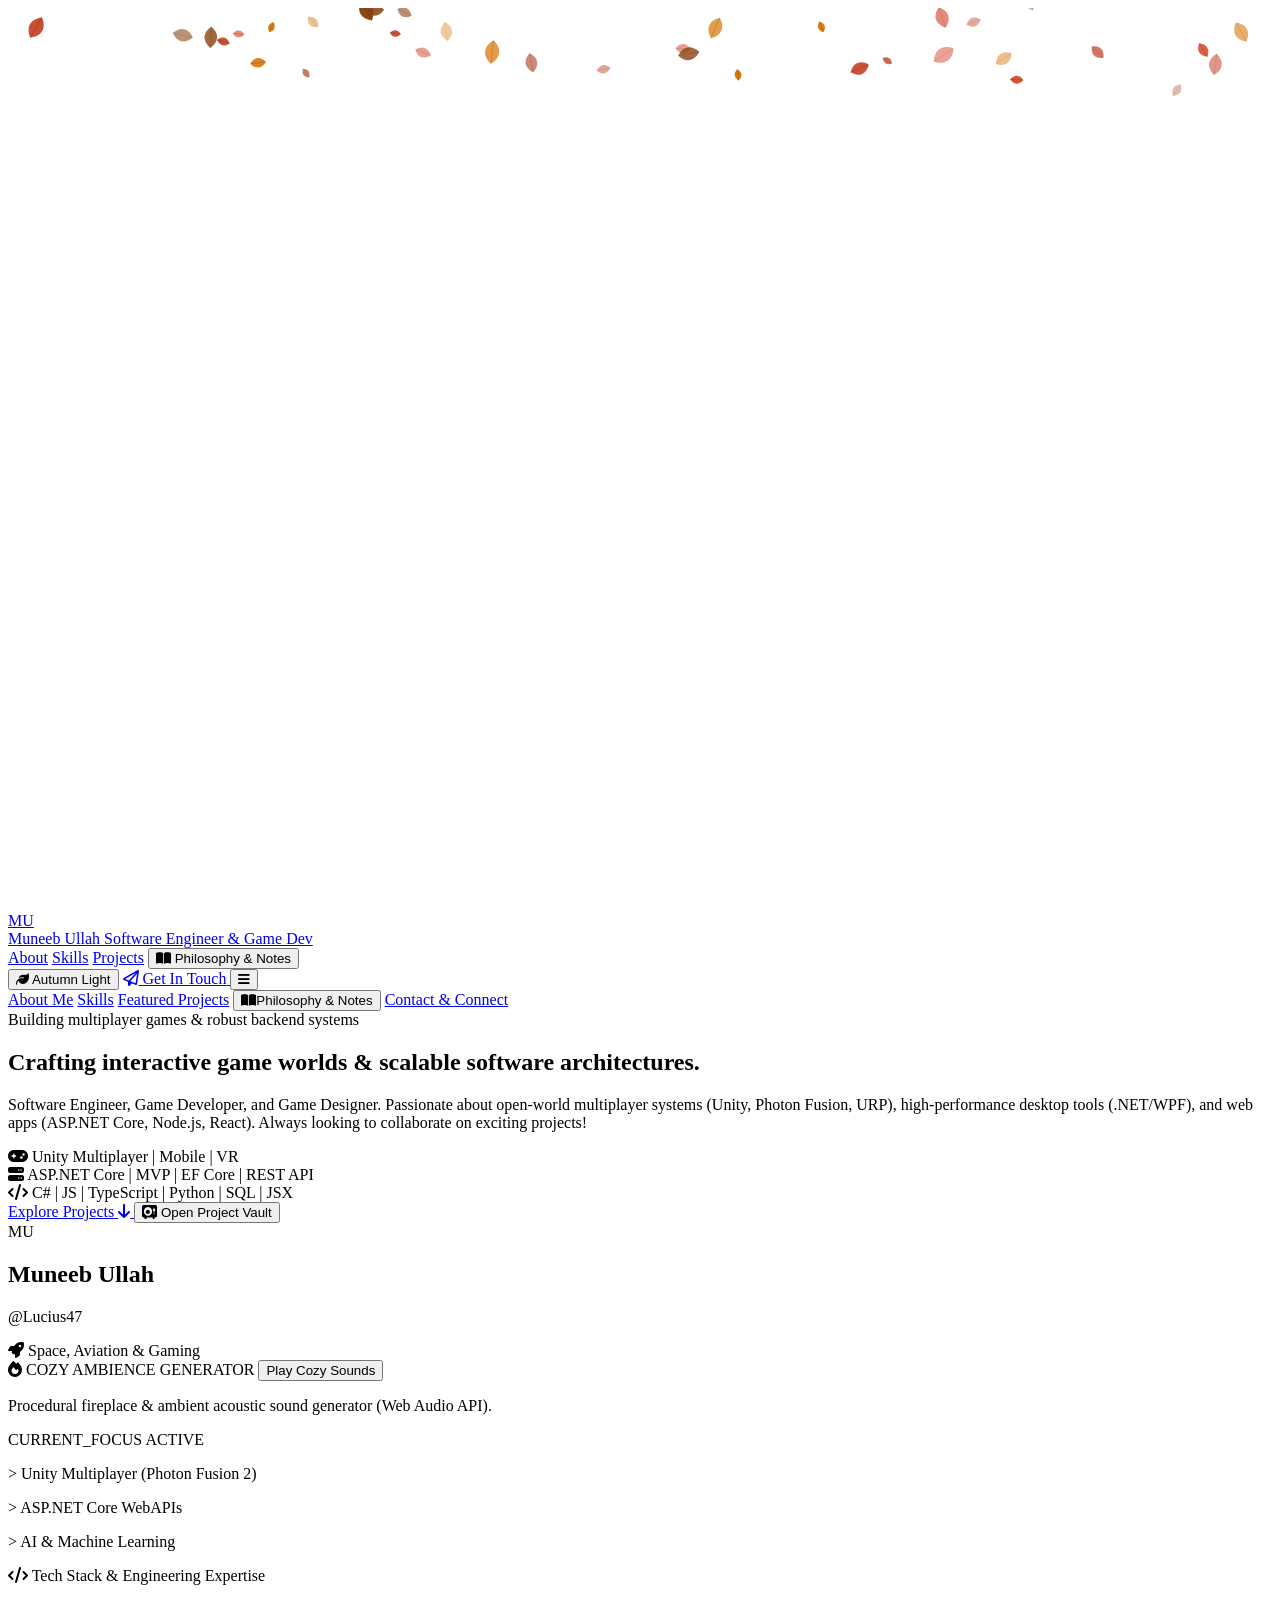
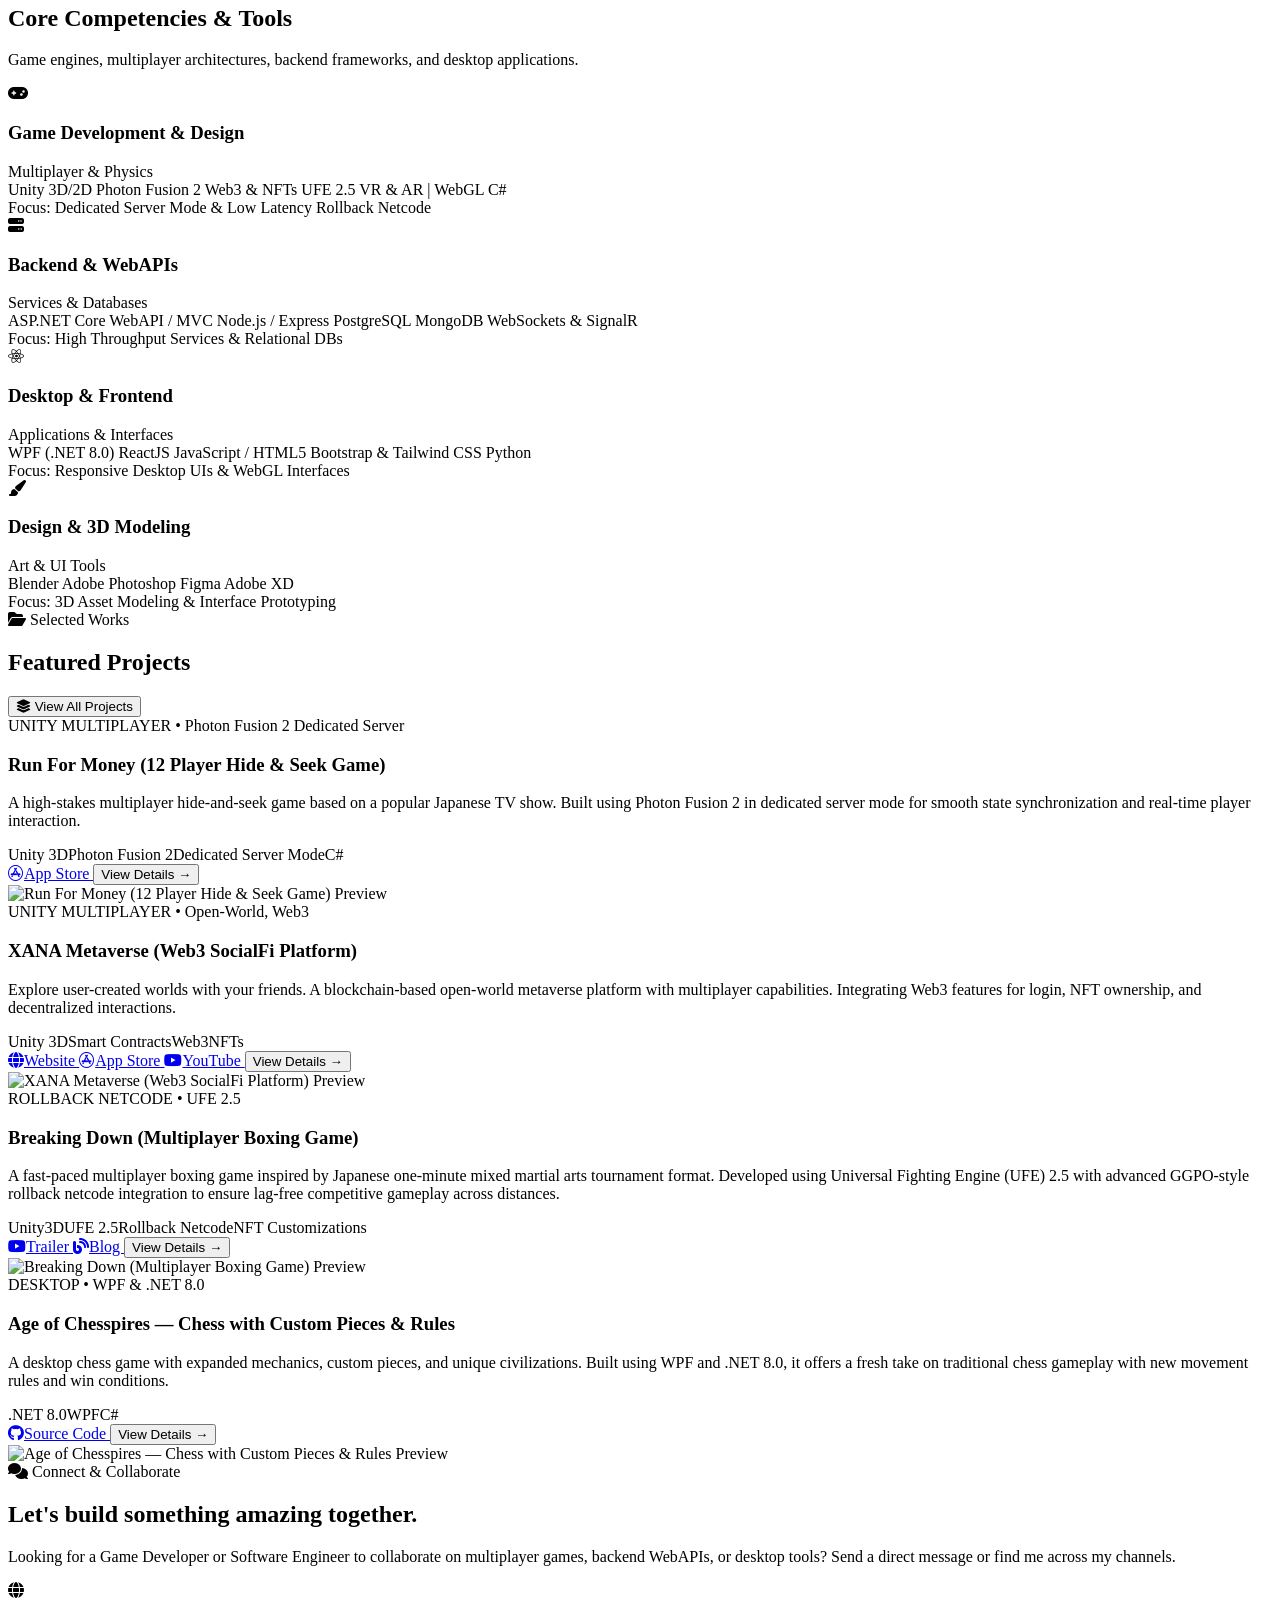
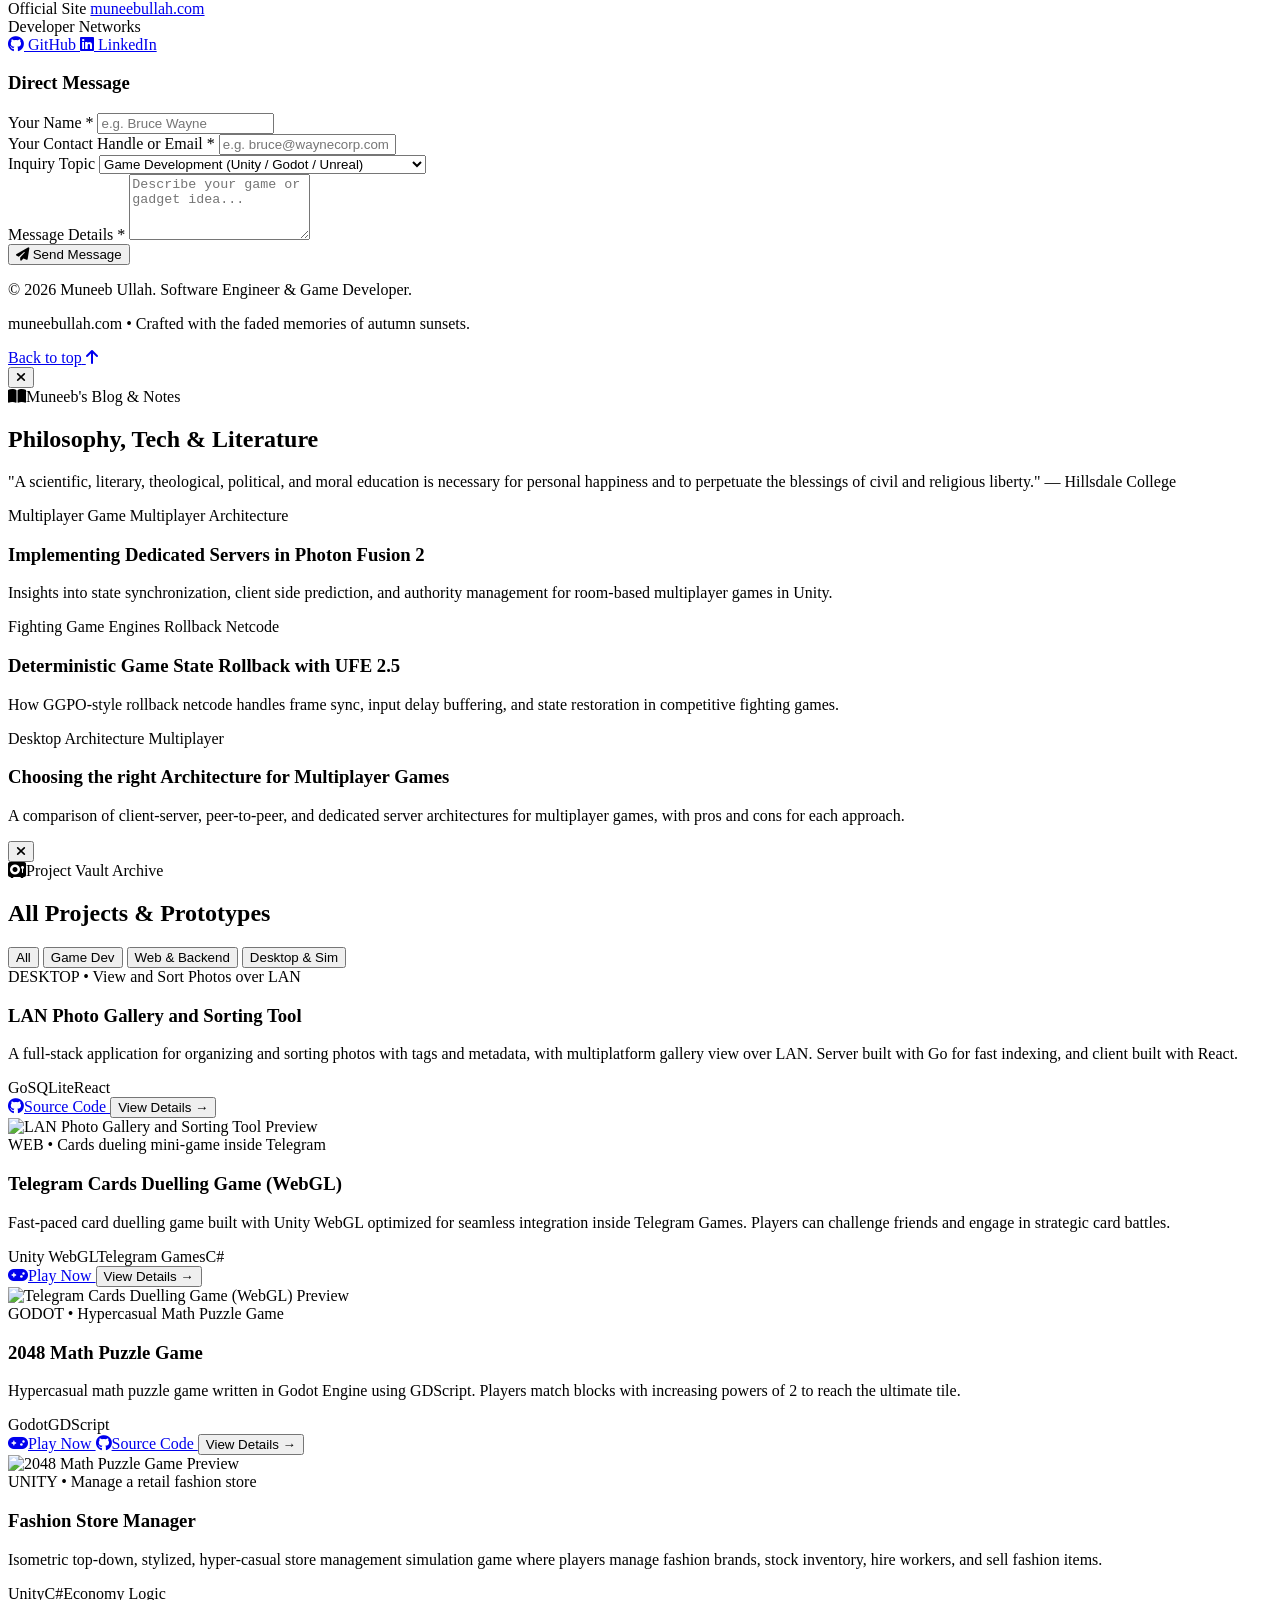
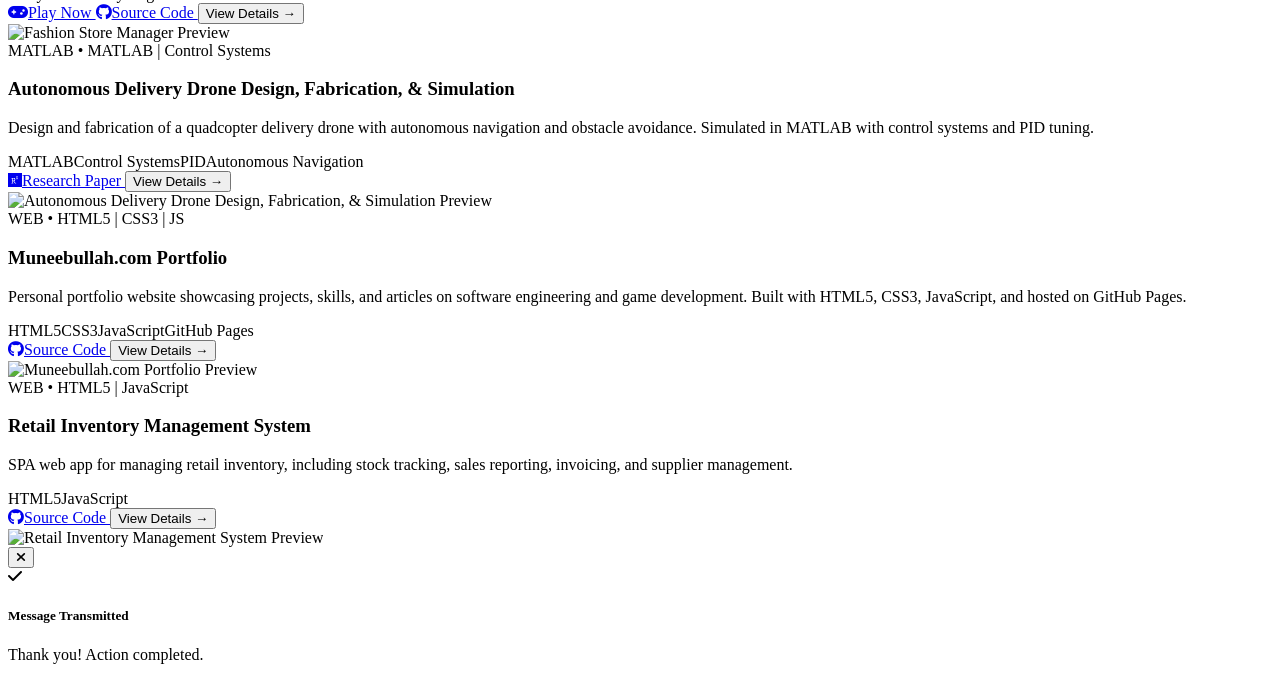
==== index.html @ 15ce3569 "Update index.html" ====
<!DOCTYPE html>
<html lang="en" class="autumn scroll-smooth">
<head>
    <meta charset="UTF-8">
    <meta name="viewport" content="width=device-width, initial-scale=1.0">
    <title>Muneeb Ullah | Software Engineer & Game Developer</title>

    <!-- SEO Meta Tags -->
    <meta name="description" content="Software Engineer, Game Developer, and Game Designer. Specializing in Unity, ASP.NET Core, and React.">
    <meta property="og:description" content="Available for hiring or freelance projects" />
    <meta property="og:title" content="Muneeb Ullah | Software Engineer & Game Developer" />
    <meta property="og:image" content="https://muneebullah.com/assets/img/gamedev-designer.jpg" />
    <meta property="og:image:alt" content="Muneeb Ullah Portfolio" />
    <meta property="og:image:type" content="image/jpeg" />
    <meta property="og:image:width" content="960" />
    <meta property="og:image:height" content="640" />
    <meta property="og:url" content="https://muneebullah.com" />
    <meta property="og:site_name" content="Muneeb Ullah Portfolio" />
    <link rel="canonical" href="https://muneebullah.com" />
    <meta property="og:type" content="website" />
    <!-- Twitter Meta Tags -->
    <meta name="twitter:title" content="Muneeb Ullah | Software Engineer & Game Developer" />
    <meta name="twitter:description" content="Software Engineer, Game Developer, and Game Designer. Specializing in Unity, ASP.NET Core, and React." />
    <meta name="twitter:image" content="https://muneebullah.com/assets/img/gamedev-designer.jpg" />
    <meta name="twitter:name" content="@Lucius47" />
    <meta name="twitter:card" content="summary_large_image" />
    <meta name="twitter:creator" content="@Lucius47" />
    <meta name="twitter:site" content="@Lucius47" />
    <meta name="author" content="Muneeb Ullah" />
    <!-- LinkedIn Tags -->
    <meta property="article:author" content="Muneeb Ullah" />


    <!-- Google Fonts -->
    <link rel="preconnect" href="https://fonts.googleapis.com">
    <link rel="preconnect" href="https://fonts.gstatic.com" crossorigin>
    <link href="https://fonts.googleapis.com/css2?family=JetBrains+Mono:ital,wght@0,400;0,500;0,600;1,400&family=Playfair+Display:ital,wght@0,600;0,700;1,400;1,600&family=Plus+Jakarta+Sans:wght@400;500;600;700&display=swap" rel="stylesheet">
    
    <!-- Font Awesome Icons -->
    <link rel="stylesheet" href="https://cdnjs.cloudflare.com/ajax/libs/font-awesome/6.4.0/css/all.min.css">
    
    <!-- Tailwind CSS CDN -->
    <script src="https://cdn.tailwindcss.com"></script>

    <!-- Favicon -->
    <link rel="icon" type="image/png" href="https://placehold.co/32x32/32221c/f59e0b?text=MU" sizes="32x32">
    <link rel="apple-touch-icon" sizes="180x180" href="https://placehold.co/180x180/32221c/f59e0b?text=MU">
    <link rel="shortcut icon" href="https://placehold.co/32x32/32221c/f59e0b?text=MU" type="image/x-icon">
    <!-- <link rel="manifest" href="/site.webmanifest"> -->
    
    <!-- Google tag (gtag.js) -->
    <script async src="https://www.googletagmanager.com/gtag/js?id=G-GEY1JMNE6S"></script>
    <script>
      window.dataLayer = window.dataLayer || [];
      function gtag(){dataLayer.push(arguments);}
      gtag('js', new Date());

      gtag('config', 'G-GEY1JMNE6S');
    </script>
    <script>
      window.dataLayer = window.dataLayer || [];
      function gtag() {
        dataLayer.push(arguments);
      }
      gtag("js", new Date());

      gtag("config", "G-TBC25386BG");
    </script>

    <!-- Google structured data -->
    <script type="application/ld+json">
      {
        "@context": "http://schema.org/",
        "@type": "Person",
        "name": "Muneeb Shah",
        "image": "https://muneebullah.com/images/muneeb.jpg",
        "honorificPrefix": "Mr.",
        "jobTitle": "Game Developer",
        "birthDate": "1999-08-14",
        "description": "Muneeb Shah is a Game Designer and Developer."
      }
    </script>

    <script>
        tailwind.config = {
            darkMode: 'class',
            theme: {
                extend: {
                    colors: {
                        theme: {
                            bg: 'var(--bg-main)',
                            card: 'var(--bg-card)',
                            cardHover: 'var(--bg-card-hover)',
                            border: 'var(--border-color)',
                            text: 'var(--text-main)',
                            muted: 'var(--text-muted)',
                            accent: 'var(--accent-primary)',
                            amber: 'var(--accent-amber)',
                        }
                    },
                    fontFamily: {
                        sans: ['"Plus Jakarta Sans"', 'sans-serif'],
                        serif: ['"Playfair Display"', 'Georgia', 'serif'],
                        mono: ['"JetBrains Mono"', 'monospace']
                    },
                    boxShadow: {
                        'autumn': '0 10px 30px -5px rgba(200, 75, 49, 0.12)',
                        'hearth': '0 10px 30px -5px rgba(245, 158, 11, 0.15)'
                    }
                }
            }
        }
    </script>

    <style>
        /* Theme Variables: Autumn (Warm Light Theme) vs Hearth (Dark Theme) */
        .autumn {
            --bg-main: #f4ece1;          /* Soft warm golden autumn parchment */
            --bg-card: #e8dccb;          /* Warm pale almond card surface */
            --bg-card-hover: #decbb7;    /* Slightly deeper autumn tile */
            --border-color: #cbbaa5;     /* Warm sienna border outline */
            --text-main: #2b1b17;        /* Deep roasted cocoa text for maximum readability */
            --text-muted: #6e584c;       /* Warm muted chestnut brown */
            --accent-primary: #c84b31;   /* Maple leaf red accent */
            --accent-amber: #d97706;     /* Autumn golden amber accent */
            --glass-bg: rgba(244, 236, 225, 0.88);
            --glass-border: rgba(203, 186, 165, 0.8);
        }

        .hearth {
            --bg-main: #120e0c;          /* Obsidian hearth dark background */
            --bg-card: #1a1512;          /* Warm charcoal fireplace tile */
            --bg-card-hover: #241d19;    /* Slightly lifted dark tile */
            --border-color: #382c25;     /* Fireplace brown outline */
            --text-main: #f3efe8;        /* Bright off-white warm text */
            --text-muted: #a39589;       /* Soft taupe muted text */
            --accent-primary: #d97706;   /* Deep flame accent */
            --accent-amber: #f59e0b;     /* Glowing ember amber accent */
            --glass-bg: rgba(26, 21, 18, 0.88);
            --glass-border: rgba(56, 44, 37, 0.8);
        }

        /* Custom scrollbars adapted for autumn light and hearth dark themes */
        ::-webkit-scrollbar {
            width: 8px;
        }
        .autumn ::-webkit-scrollbar-track {
            background: #f4ece1;
        }
        .autumn ::-webkit-scrollbar-thumb {
            background: #cbbaa5;
            border-radius: 4px;
        }
        .autumn ::-webkit-scrollbar-thumb:hover {
            background: #c84b31;
        }
        .hearth ::-webkit-scrollbar-track {
            background: #120e0c;
        }
        .hearth ::-webkit-scrollbar-thumb {
            background: #382c25;
            border-radius: 4px;
        }
        .hearth ::-webkit-scrollbar-thumb:hover {
            background: #f59e0b;
        }

        /* Glassmorphism Navigation Bar */
        .glass-nav {
            background: var(--glass-bg);
            backdrop-filter: blur(12px);
            border-bottom: 1px solid var(--glass-border);
        }

        /* Theme transition smoothing */
        .theme-transition {
            transition: background-color 0.35s ease, color 0.3s ease, border-color 0.3s ease, box-shadow 0.3s ease;
        }
    </style>
</head>

<body class="theme-transition bg-theme-bg text-theme-text antialiased selection:bg-amber-500/30 selection:text-amber-600 min-h-screen flex flex-col justify-between relative overflow-x-hidden">

    <canvas id="ambientCanvas" class="fixed inset-0 pointer-events-none z-0 transition-opacity duration-700"></canvas>

    <!-- Navigation Header -->
    <header class="sticky top-0 z-40 w-full transition-all duration-300" id="mainHeader">
        <nav class="max-w-6xl mx-auto px-4 sm:px-6 lg:px-8 h-20 flex items-center justify-between">
            
            <a href="#hero" class="group flex items-center gap-3 focus:outline-none">
                <div class="w-10 h-10 rounded-xl bg-amber-500/15 border border-amber-500/30 flex items-center justify-center font-serif font-bold text-theme-amber group-hover:scale-105 transition-transform duration-300">
                    MU
                </div>
                <div class="flex flex-col">
                    <span class="font-serif font-bold text-lg leading-tight text-theme-text group-hover:text-theme-amber transition-colors">
                        Muneeb Ullah
                    </span>
                    <span class="text-xs font-mono text-theme-muted uppercase tracking-wider">
                        Software Engineer & Game Dev
                    </span>
                </div>
            </a>

            <!-- Navigation Links -->
            <div class="hidden md:flex items-center space-x-1 lg:space-x-2 text-sm font-medium">
                <a href="#hero" class="px-3 py-2 rounded-lg hover:text-theme-amber hover:bg-theme-card transition-all">About</a>
                <a href="#skills" class="px-3 py-2 rounded-lg hover:text-theme-amber hover:bg-theme-card transition-all">Skills</a>
                <a href="#projects" class="px-3 py-2 rounded-lg hover:text-theme-amber hover:bg-theme-card transition-all">Projects</a>
                
                <!-- Blog Overlay Trigger Link -->
                <button onclick="openModal('blogModal')" class="px-3 py-2 rounded-lg text-theme-amber font-semibold hover:bg-amber-500/10 transition-all flex items-center gap-1.5">
                    <i class="fa-solid fa-book-open text-xs"></i>
                    <span>Philosophy & Notes</span>
                </button>
            </div>

            <div class="flex items-center gap-3">
                <!-- Theme Switcher Button -->
                <button id="themeToggleBtn" aria-label="Toggle Autumn Light and Hearth Dark themes" class="px-3 py-2 rounded-xl border border-theme-border bg-theme-card text-theme-text hover:border-amber-500/50 transition-all shadow-sm focus:outline-none flex items-center gap-2 text-xs font-mono">
                    <i id="themeIcon" class="fa-solid fa-leaf text-theme-amber text-sm"></i>
                    <span id="themeLabel">Autumn Light</span>
                </button>

                <!-- Contact CTA Button -->
                <a href="#contact" class="hidden sm:inline-flex items-center gap-2 px-4 py-2.5 rounded-xl bg-amber-600 hover:bg-amber-700 text-white font-semibold text-xs tracking-wider uppercase transition-all shadow-md active:scale-95">
                    <i class="fa-regular fa-paper-plane text-xs"></i>
                    <span>Get In Touch</span>
                </a>

                <!-- Mobile Menu Toggle Button -->
                <button id="mobileMenuBtn" aria-label="Open Mobile Menu" class="md:hidden p-2.5 rounded-xl border border-theme-border bg-theme-card text-theme-text">
                    <i class="fa-solid fa-bars text-lg"></i>
                </button>
            </div>
        </nav>

        <!-- Mobile Drawer Navigation -->
        <div id="mobileMenu" class="hidden md:hidden border-b border-theme-border bg-theme-bg px-4 py-6 space-y-3 shadow-xl">
            <a href="#hero" class="mobile-nav-link block px-4 py-2.5 rounded-lg hover:bg-theme-card font-medium">About Me</a>
            <a href="#skills" class="mobile-nav-link block px-4 py-2.5 rounded-lg hover:bg-theme-card font-medium">Skills</a>
            <a href="#projects" class="mobile-nav-link block px-4 py-2.5 rounded-lg hover:bg-theme-card font-medium">Featured Projects</a>
            <button onclick="closeMobileMenu(); openModal('blogModal');" class="w-full text-left px-4 py-2.5 rounded-lg hover:bg-theme-card font-semibold text-theme-amber">
                <i class="fa-solid fa-book-open mr-2"></i>Philosophy & Notes
            </button>
            <a href="#contact" class="mobile-nav-link block px-4 py-2.5 rounded-lg hover:bg-theme-card font-medium">Contact & Connect</a>
        </div>
    </header>

    <!-- Main Content Container -->
    <main class="flex-grow z-10 relative">

        <section id="hero" class="pt-10 pb-16 md:pt-16 md:pb-24 px-4 sm:px-6 lg:px-8 max-w-6xl mx-auto">
            <div class="grid grid-cols-1 lg:grid-cols-12 gap-10 items-center">
                
                <!-- Hero Core Content -->
                <div class="lg:col-span-7 space-y-6 text-left">
                    <div class="inline-flex items-center gap-2 px-3.5 py-1.5 rounded-full border border-amber-500/30 bg-amber-500/10 text-theme-amber text-xs font-mono font-medium">
                        <span class="w-2 h-2 rounded-full bg-emerald-500 animate-pulse"></span>
                        Building multiplayer games & robust backend systems
                    </div>

                    <h1 class="font-serif text-3xl sm:text-4xl lg:text-5xl font-bold tracking-tight text-theme-text leading-[1.18]">
                        Crafting interactive game worlds & <span class="italic text-theme-amber">scalable software architectures</span>.
                    </h1>

                    <p class="text-sm sm:text-base text-theme-muted max-w-2xl font-normal leading-relaxed">
                        Software Engineer, Game Developer, and Game Designer. Passionate about open-world multiplayer systems (Unity, Photon Fusion, URP), high-performance desktop tools (.NET/WPF), and web apps (ASP.NET Core, Node.js, React). Always looking to collaborate on exciting projects!
                    </p>

                    <!-- Feature Badges -->
                    <div class="pt-1 flex flex-wrap gap-3 text-xs font-mono text-theme-muted">
                        <div class="flex items-center gap-2 bg-theme-card px-3 py-1.5 rounded-lg border border-theme-border">
                            <i class="fa-solid fa-gamepad text-theme-amber"></i>
                            <span>Unity Multiplayer | Mobile | VR</span>
                        </div>
                        <div class="flex items-center gap-2 bg-theme-card px-3 py-1.5 rounded-lg border border-theme-border">
                            <i class="fa-solid fa-server text-theme-amber"></i>
                            <span>ASP.NET Core | MVP | EF Core | REST API</span>
                        </div>
                        <div class="flex items-center gap-2 bg-theme-card px-3 py-1.5 rounded-lg border border-theme-border">
                            <i class="fa-solid fa-code text-theme-amber"></i>
                            <span>C# | JS | TypeScript | Python | SQL | JSX</span>
                        </div>
                    </div>

                    <!-- Hero Call to Action Actions -->
                    <div class="pt-4 flex flex-wrap items-center gap-4">
                        <a href="#projects" class="inline-flex items-center gap-2.5 px-5 py-3 rounded-xl bg-amber-600 hover:bg-amber-700 text-white font-semibold text-xs tracking-wider uppercase transition-all shadow-md">
                            <span>Explore Projects</span>
                            <i class="fa-solid fa-arrow-down text-xs"></i>
                        </a>
                        <button onclick="openModal('projectVaultModal')" class="inline-flex items-center gap-2.5 px-5 py-3 rounded-xl border border-theme-border bg-theme-card hover:bg-theme-cardHover text-theme-text font-semibold text-xs tracking-wider uppercase transition-all">
                            <i class="fa-solid fa-vault text-theme-amber"></i>
                            <span>Open Project Vault</span>
                        </button>
                    </div>
                </div>

                <!-- Digital Craftsman Workbench Widget -->
                <div class="lg:col-span-5 flex justify-center">
                    <div class="relative w-full max-w-sm">
                        <div class="absolute -inset-1 rounded-3xl bg-gradient-to-r from-amber-600/20 to-amber-500/10 blur-xl opacity-70"></div>
                        
                        <div class="relative rounded-2xl border border-theme-border bg-theme-card p-6 shadow-autumn space-y-5">
                            
                            <!-- Profile Header -->
                            <div class="flex items-center gap-4">
                                <div class="relative w-14 h-14 rounded-2xl overflow-hidden border-2 border-amber-500/40 flex-shrink-0 bg-theme-bg flex items-center justify-center text-2xl text-theme-amber font-serif font-bold">
                                    MU
                                </div>
                                <div>
                                    <h2 class="font-serif font-bold text-base text-theme-text">Muneeb Ullah</h2>
                                    <p class="text-xs text-theme-muted font-mono">@Lucius47</p>
                                    <div class="flex items-center gap-1.5 text-xs text-theme-amber font-medium mt-1">
                                        <i class="fa-solid fa-rocket"></i>
                                        <span>Space, Aviation & Gaming</span>
                                    </div>
                                </div>
                            </div>

                            <!-- Live Audio Atmosphere Control -->
                            <div class="rounded-xl bg-theme-bg p-3.5 border border-theme-border space-y-2">
                                <div class="flex items-center justify-between text-xs font-mono">
                                    <span class="text-theme-muted flex items-center gap-1.5">
                                        <i class="fa-solid fa-fire text-theme-amber"></i>
                                        <span>COZY AMBIENCE GENERATOR</span>
                                    </span>
                                    <button id="audioToggleBtn" onclick="toggleFireplaceAudio()" class="px-2.5 py-1 rounded bg-amber-500/15 text-theme-amber text-[10px] font-bold uppercase tracking-wider hover:bg-amber-500/30 transition-all">
                                        Play Cozy Sounds
                                    </button>
                                </div>
                                <p class="text-[11px] text-theme-muted leading-tight">
                                    Procedural fireplace & ambient acoustic sound generator (Web Audio API).
                                </p>
                            </div>

                            <!-- Interactive Workbench Status -->
                            <div class="rounded-xl bg-theme-bg p-3.5 border border-theme-border font-mono text-xs space-y-1.5">
                                <div class="flex justify-between text-theme-muted border-b border-theme-border/60 pb-1.5">
                                    <span>CURRENT_FOCUS</span>
                                    <span class="text-emerald-500 font-bold">ACTIVE</span>
                                </div>
                                <p class="text-[11px]"><span class="text-theme-amber">&gt;</span> Unity Multiplayer (Photon Fusion 2)</p>
                                <p class="text-[11px]"><span class="text-theme-amber">&gt;</span> ASP.NET Core WebAPIs</p>
                                <p class="text-[11px]"><span class="text-theme-amber">&gt;</span> AI & Machine Learning</p>
                            </div>

                        </div>
                    </div>
                </div>

            </div>
        </section>

        <section id="skills" class="py-16 px-4 sm:px-6 lg:px-8 max-w-6xl mx-auto border-t border-theme-border/60">
            <div class="mb-10">
                <div class="inline-flex items-center gap-2 text-theme-amber text-xs font-mono uppercase tracking-widest font-semibold mb-2">
                    <i class="fa-solid fa-code"></i>
                    Tech Stack & Engineering Expertise
                </div>
                <h2 class="font-serif text-3xl font-bold text-theme-text">
                    Core Competencies & Tools
                </h2>
                <p class="text-xs text-theme-muted font-mono mt-1">
                    Game engines, multiplayer architectures, backend frameworks, and desktop applications.
                </p>
            </div>

            <!-- Skills Grid -->
            <div class="grid grid-cols-1 md:grid-cols-2 lg:grid-cols-4 gap-6">
                
                <!-- Category 1: Game Dev & Engines -->
                <div class="rounded-2xl border border-theme-border bg-theme-card p-5 hover:border-amber-500/40 transition-all flex flex-col justify-between">
                    <div class="space-y-4">
                        <div class="flex items-center gap-3">
                            <div class="w-9 h-9 rounded-xl bg-amber-500/10 text-theme-amber flex items-center justify-center text-base">
                                <i class="fa-solid fa-gamepad"></i>
                            </div>
                            <div>
                                <h3 class="font-serif font-bold text-sm text-theme-text">Game Development & Design</h3>
                                <span class="text-[10px] font-mono text-theme-muted block">Multiplayer & Physics</span>
                            </div>
                        </div>

                        <div class="flex flex-wrap gap-1.5 font-mono text-xs">
                            <span class="px-2 py-1 rounded bg-theme-bg border border-theme-border">Unity 3D/2D</span>
                            <span class="px-2 py-1 rounded bg-theme-bg border border-theme-border">Photon Fusion 2</span>
                            <span class="px-2 py-1 rounded bg-theme-bg border border-theme-border">Web3 & NFTs</span>
                            <span class="px-2 py-1 rounded bg-theme-bg border border-theme-border">UFE 2.5</span>
                            <span class="px-2 py-1 rounded bg-theme-bg border border-theme-border">VR & AR | WebGL</span>
                            <span class="px-2 py-1 rounded bg-theme-bg border border-theme-border">C#</span>
                        </div>
                    </div>
                    <div class="mt-4 pt-3 border-t border-theme-border/60 text-[11px] font-mono text-theme-amber">
                        Focus: Dedicated Server Mode & Low Latency Rollback Netcode
                    </div>
                </div>

                <!-- Category 2: Backend & Web API -->
                <div class="rounded-2xl border border-theme-border bg-theme-card p-5 hover:border-amber-500/40 transition-all flex flex-col justify-between">
                    <div class="space-y-4">
                        <div class="flex items-center gap-3">
                            <div class="w-9 h-9 rounded-xl bg-amber-500/10 text-theme-amber flex items-center justify-center text-base">
                                <i class="fa-solid fa-server"></i>
                            </div>
                            <div>
                                <h3 class="font-serif font-bold text-sm text-theme-text">Backend & WebAPIs</h3>
                                <span class="text-[10px] font-mono text-theme-muted block">Services & Databases</span>
                            </div>
                        </div>

                        <div class="flex flex-wrap gap-1.5 font-mono text-xs">
                            <span class="px-2 py-1 rounded bg-theme-bg border border-theme-border">ASP.NET Core</span>
                            <span class="px-2 py-1 rounded bg-theme-bg border border-theme-border">WebAPI / MVC</span>
                            <span class="px-2 py-1 rounded bg-theme-bg border border-theme-border">Node.js / Express</span>
                            <span class="px-2 py-1 rounded bg-theme-bg border border-theme-border">PostgreSQL</span>
                            <span class="px-2 py-1 rounded bg-theme-bg border border-theme-border">MongoDB</span>
                            <span class="px-2 py-1 rounded bg-theme-bg border border-theme-border">WebSockets & SignalR</span>
                        </div>
                    </div>
                    <div class="mt-4 pt-3 border-t border-theme-border/60 text-[11px] font-mono text-theme-amber">
                        Focus: High Throughput Services & Relational DBs
                    </div>
                </div>

                <!-- Category 3: Desktop & Frontend -->
                <div class="rounded-2xl border border-theme-border bg-theme-card p-5 hover:border-amber-500/40 transition-all flex flex-col justify-between">
                    <div class="space-y-4">
                        <div class="flex items-center gap-3">
                            <div class="w-9 h-9 rounded-xl bg-amber-500/10 text-theme-amber flex items-center justify-center text-base">
                                <i class="fa-brands fa-react"></i>
                            </div>
                            <div>
                                <h3 class="font-serif font-bold text-sm text-theme-text">Desktop & Frontend</h3>
                                <span class="text-[10px] font-mono text-theme-muted block">Applications & Interfaces</span>
                            </div>
                        </div>

                        <div class="flex flex-wrap gap-1.5 font-mono text-xs">
                            <span class="px-2 py-1 rounded bg-theme-bg border border-theme-border">WPF (.NET 8.0)</span>
                            <span class="px-2 py-1 rounded bg-theme-bg border border-theme-border">ReactJS</span>
                            <span class="px-2 py-1 rounded bg-theme-bg border border-theme-border">JavaScript / HTML5</span>
                            <span class="px-2 py-1 rounded bg-theme-bg border border-theme-border">Bootstrap & Tailwind CSS</span>
                            <span class="px-2 py-1 rounded bg-theme-bg border border-theme-border">Python</span>
                        </div>
                    </div>
                    <div class="mt-4 pt-3 border-t border-theme-border/60 text-[11px] font-mono text-theme-amber">
                        Focus: Responsive Desktop UIs & WebGL Interfaces
                    </div>
                </div>

                <!-- Category 4: Design & Asset Pipelines -->
                <div class="rounded-2xl border border-theme-border bg-theme-card p-5 hover:border-amber-500/40 transition-all flex flex-col justify-between">
                    <div class="space-y-4">
                        <div class="flex items-center gap-3">
                            <div class="w-9 h-9 rounded-xl bg-amber-500/10 text-theme-amber flex items-center justify-center text-base">
                                <i class="fa-solid fa-paintbrush"></i>
                            </div>
                            <div>
                                <h3 class="font-serif font-bold text-sm text-theme-text">Design & 3D Modeling</h3>
                                <span class="text-[10px] font-mono text-theme-muted block">Art & UI Tools</span>
                            </div>
                        </div>

                        <div class="flex flex-wrap gap-1.5 font-mono text-xs">
                            <span class="px-2 py-1 rounded bg-theme-bg border border-theme-border">Blender</span>
                            <span class="px-2 py-1 rounded bg-theme-bg border border-theme-border">Adobe Photoshop</span>
                            <span class="px-2 py-1 rounded bg-theme-bg border border-theme-border">Figma</span>
                            <span class="px-2 py-1 rounded bg-theme-bg border border-theme-border">Adobe XD</span>
                        </div>
                    </div>
                    <div class="mt-4 pt-3 border-t border-theme-border/60 text-[11px] font-mono text-theme-amber">
                        Focus: 3D Asset Modeling & Interface Prototyping
                    </div>
                </div>

            </div>
        </section>

        <section id="projects" class="py-16 px-4 sm:px-6 lg:px-8 max-w-6xl mx-auto border-t border-theme-border/60">
            
            <div class="flex flex-col md:flex-row md:items-end justify-between mb-10 gap-4">
                <div>
                    <div class="inline-flex items-center gap-2 text-theme-amber text-xs font-mono uppercase tracking-widest font-semibold mb-2">
                        <i class="fa-solid fa-folder-open"></i>
                        Selected Works
                    </div>
                    <h2 class="font-serif text-3xl font-bold text-theme-text">
                        Featured Projects
                    </h2>
                </div>

                <!-- Open Full Project Vault Overlay Button -->
                <button onclick="openModal('projectVaultModal')" class="inline-flex items-center gap-2 px-4 py-2.5 rounded-xl bg-amber-600 hover:bg-amber-700 text-white text-xs font-bold uppercase tracking-wider transition-all shadow-md">
                    <i class="fa-solid fa-layer-group"></i>
                    <span>View All Projects</span>
                </button>
            </div>

            <!-- Main Featured Project Cards -->
            <div id="featuredProjects" class="space-y-8">
                <!-- populated by JavaScript -->
            </div>
        </section>

        <section id="contact" class="py-16 px-4 sm:px-6 lg:px-8 max-w-6xl mx-auto border-t border-theme-border/60">
            <div class="grid grid-cols-1 lg:grid-cols-12 gap-10 items-start">
                
                <!-- Contact Channel Info -->
                <div class="lg:col-span-5 space-y-5">
                    <div class="inline-flex items-center gap-2 text-theme-amber text-xs font-mono uppercase tracking-widest font-semibold">
                        <i class="fa-solid fa-comments"></i>
                        Connect & Collaborate
                    </div>

                    <h2 class="font-serif text-3xl font-bold text-theme-text">
                        Let's build something amazing together.
                    </h2>

                    <p class="text-xs sm:text-sm text-theme-muted leading-relaxed">
                        Looking for a Game Developer or Software Engineer to collaborate on multiplayer games, backend WebAPIs, or desktop tools? Send a direct message or find me across my channels.
                    </p>

                    <!-- Profile Link Card -->
                    <div class="rounded-2xl border border-theme-border bg-theme-card p-5 space-y-3 shadow-sm">
                        <div class="flex items-center gap-3">
                            <div class="w-9 h-9 rounded-xl bg-amber-500/10 text-theme-amber flex items-center justify-center text-sm">
                                <i class="fa-solid fa-globe"></i>
                            </div>
                            <div>
                                <span class="text-[10px] font-mono text-theme-muted uppercase block">Official Site</span>
                                <a href="https://muneebullah.com" target="_blank" class="text-xs font-semibold text-theme-text hover:text-theme-amber transition-colors">muneebullah.com</a>
                            </div>
                        </div>
                    </div>

                    <!-- Social Profiles Grid -->
                    <div class="space-y-2">
                        <span class="text-xs font-mono text-theme-muted uppercase block">Developer Networks</span>
                        <div class="flex flex-wrap gap-2.5">
                            <a href="https://github.com/Lucius47" target="_blank" class="flex items-center gap-2 px-3.5 py-2 rounded-xl border border-theme-border bg-theme-card hover:border-amber-500/50 text-xs font-medium">
                                <i class="fa-brands fa-github text-theme-amber"></i>
                                <span>GitHub</span>
                            </a>
                            <a href="https://www.linkedin.com/in/muneebshaw/" target="_blank" class="flex items-center gap-2 px-3.5 py-2 rounded-xl border border-theme-border bg-theme-card hover:border-amber-500/50 text-xs font-medium">
                                <i class="fa-brands fa-linkedin text-theme-amber"></i>
                                <span>LinkedIn</span>
                            </a>
                        </div>
                    </div>

                </div>

                <!-- Direct Message Form -->
                <div class="lg:col-span-7">
                    <form id="contactForm" onsubmit="handleContactSubmit(event)" class="rounded-2xl border border-theme-border bg-theme-card p-6 sm:p-8 space-y-5 shadow-sm">
                        <h3 class="font-serif font-bold text-lg text-theme-text border-b border-theme-border pb-3">
                            Direct Message
                        </h3>

                        <div class="grid grid-cols-1 sm:grid-cols-2 gap-4">
                            <!-- Sender Name -->
                            <div class="space-y-1.5">
                                <label for="senderName" class="text-xs font-mono font-medium text-theme-text">Your Name *</label>
                                <input type="text" id="senderName" required placeholder="e.g. Bruce Wayne" class="w-full px-3.5 py-2.5 rounded-xl border border-theme-border bg-theme-bg text-theme-text text-xs focus:outline-none focus:border-amber-500">
                            </div>

                            <!-- Sender Contact Handle / Email -->
                            <div class="space-y-1.5">
                                <label for="senderContactHandle" class="text-xs font-mono font-medium text-theme-text">Your Contact Handle or Email *</label>
                                <input type="text" id="senderContactHandle" required placeholder="e.g. bruce@waynecorp.com or @thedarkknight" class="w-full px-3.5 py-2.5 rounded-xl border border-theme-border bg-theme-bg text-theme-text text-xs focus:outline-none focus:border-amber-500">
                            </div>
                        </div>

                        <!-- Inquiry Topic Select -->
                        <div class="space-y-1.5">
                            <label for="inquiryTopic" class="text-xs font-mono font-medium text-theme-text">Inquiry Topic</label>
                            <select id="inquiryTopic" class="w-full px-3.5 py-2.5 rounded-xl border border-theme-border bg-theme-bg text-theme-text text-xs focus:outline-none focus:border-amber-500">
                                <option value="game-dev">Game Development (Unity / Godot / Unreal)</option>
                                <option value="systems">Backend WebAPI & Desktop Apps (.NET / NodeJS)</option>
                                <option value="collaboration">Project Collaboration & Contract</option>
                                <option value="chat">Aviation & Space Exploration</option>
                            </select>
                        </div>

                        <!-- Message Body -->
                        <div class="space-y-1.5">
                            <label for="senderMessage" class="text-xs font-mono font-medium text-theme-text">Message Details *</label>
                            <textarea id="senderMessage" required rows="4" placeholder="Describe your game or gadget idea..." class="w-full px-3.5 py-2.5 rounded-xl border border-theme-border bg-theme-bg text-theme-text text-xs focus:outline-none focus:border-amber-500 resize-none"></textarea>
                        </div>

                        <!-- Submit Button -->
                        <button type="submit" class="w-full py-3 px-5 rounded-xl bg-amber-600 hover:bg-amber-700 text-white font-semibold text-xs tracking-wider uppercase transition-all shadow-md flex items-center justify-center gap-2">
                            <i class="fa-solid fa-paper-plane text-xs"></i>
                            <span>Send Message</span>
                        </button>
                    </form>
                </div>

            </div>
        </section>

    </main>

    <!-- Footer -->
    <footer class="border-t border-theme-border bg-theme-card py-6 text-xs font-mono text-theme-muted z-10 relative">
        <div class="max-w-6xl mx-auto px-4 sm:px-6 lg:px-8 flex flex-col sm:flex-row items-center justify-between gap-3">
            <div>
                <p>&copy; 2026 Muneeb Ullah. Software Engineer & Game Developer.</p>
                <p class="text-[11px] text-theme-muted/80 mt-0.5">muneebullah.com • Crafted with the faded memories of autumn sunsets.</p>
            </div>

            <a href="#hero" class="hover:text-theme-amber transition-colors flex items-center gap-1">
                <span>Back to top</span>
                <i class="fa-solid fa-arrow-up text-[10px]"></i>
            </a>
        </div>
    </footer>

    <!-- Modal 1: Blog -->
    <div id="blogModal" class="modal-overlay fixed inset-0 z-50 hidden flex items-center justify-center p-4 bg-black/75 backdrop-blur-md transition-opacity">
        <div class="relative w-full max-w-3xl max-h-[85vh] overflow-y-auto rounded-2xl border border-theme-border bg-theme-card p-6 sm:p-8 shadow-2xl space-y-6">
            <button onclick="closeModal('blogModal')" aria-label="Close modal" class="absolute top-4 right-4 w-8 h-8 rounded-lg bg-theme-bg flex items-center justify-center text-theme-muted hover:text-theme-amber">
                <i class="fa-solid fa-xmark text-lg"></i>
            </button>

            <div class="border-b border-theme-border pb-4">
                <span class="text-xs font-mono text-theme-amber uppercase font-bold tracking-wider block mb-1">
                    <i class="fa-solid fa-book-open mr-1"></i>Muneeb's Blog & Notes
                </span>
                <h2 class="font-serif text-2xl font-bold text-theme-text">Philosophy, Tech & Literature</h2>
                <p class="text-xs text-theme-muted font-mono mt-1 italic">
                    "A scientific, literary, theological, political, and moral education is necessary for personal happiness and to perpetuate the blessings of civil and religious liberty." — Hillsdale College
                </p>
            </div>

            <!-- Blog Articles List -->
            <div class="space-y-6">
                
                <!-- Article 1 -->
                <article class="p-5 rounded-xl bg-theme-bg border border-theme-border space-y-2">
                    <div class="flex items-center justify-between text-xs font-mono text-theme-muted">
                        <span class="text-theme-amber font-bold">Multiplayer Game</span>
                        <span>Multiplayer Architecture</span>
                    </div>
                    <h3 class="font-serif font-bold text-lg text-theme-text">
                        Implementing Dedicated Servers in Photon Fusion 2
                    </h3>
                    <p class="text-xs text-theme-muted leading-relaxed">
                        Insights into state synchronization, client side prediction, and authority management for room-based multiplayer games in Unity.
                    </p>
                </article>

                <!-- Article 2 -->
                <article class="p-5 rounded-xl bg-theme-bg border border-theme-border space-y-2">
                    <div class="flex items-center justify-between text-xs font-mono text-theme-muted">
                        <span class="text-theme-amber font-bold">Fighting Game Engines</span>
                        <span>Rollback Netcode</span>
                    </div>
                    <h3 class="font-serif font-bold text-lg text-theme-text">
                        Deterministic Game State Rollback with UFE 2.5
                    </h3>
                    <p class="text-xs text-theme-muted leading-relaxed">
                        How GGPO-style rollback netcode handles frame sync, input delay buffering, and state restoration in competitive fighting games.
                    </p>
                </article>

                <!-- Article 3 -->
                <article class="p-5 rounded-xl bg-theme-bg border border-theme-border space-y-2">
                    <div class="flex items-center justify-between text-xs font-mono text-theme-muted">
                        <span class="text-theme-amber font-bold">Desktop Architecture</span>
                        <span>Multiplayer</span>
                    </div>
                    <h3 class="font-serif font-bold text-lg text-theme-text">
                        Choosing the right Architecture for Multiplayer Games
                    </h3>
                    <p class="text-xs text-theme-muted leading-relaxed">
                        A comparison of client-server, peer-to-peer, and dedicated server architectures for multiplayer games, with pros and cons for each approach.
                    </p>
                </article>

            </div>
        </div>
    </div>

    <!-- Modal 2: Project Vault Archive -->
    <div id="projectVaultModal" class="modal-overlay fixed inset-0 z-50 hidden flex items-center justify-center p-4 bg-black/75 backdrop-blur-md transition-opacity">
        <div class="relative w-full max-w-6xl max-h-[85vh] overflow-y-auto rounded-2xl border border-theme-border bg-theme-card p-6 sm:p-8 shadow-2xl space-y-6">
            <button onclick="closeModal('projectVaultModal')" aria-label="Close modal" class="absolute top-4 right-4 w-8 h-8 rounded-lg bg-theme-bg flex items-center justify-center text-theme-muted hover:text-theme-amber">
                <i class="fa-solid fa-xmark text-lg"></i>
            </button>

            <div class="border-b border-theme-border pb-4 flex flex-col md:flex-row md:items-center justify-between gap-4">
                <div>
                    <span class="text-xs font-mono text-theme-amber uppercase font-bold tracking-wider block mb-1">
                        <i class="fa-solid fa-vault mr-1"></i>Project Vault Archive
                    </span>
                    <h2 class="font-serif text-2xl font-bold text-theme-text">All Projects & Prototypes</h2>
                </div>

                <!-- Category Filters inside Vault -->
                <div class="flex flex-wrap gap-1.5 p-1 rounded-xl bg-theme-bg border border-theme-border text-xs font-mono">
                    <button onclick="filterVault('all', event)" class="vault-btn active px-3 py-1 rounded-lg bg-amber-600 text-white font-semibold">All</button>
                    <button onclick="filterVault('unity', event)" class="vault-btn px-3 py-1 rounded-lg text-theme-muted hover:text-theme-text">Game Dev</button>
                    <button onclick="filterVault('web', event)" class="vault-btn px-3 py-1 rounded-lg text-theme-muted hover:text-theme-text">Web & Backend</button>
                    <button onclick="filterVault('desktop', event)" class="vault-btn px-3 py-1 rounded-lg text-theme-muted hover:text-theme-text">Desktop & Sim</button>
                </div>
            </div>

            <!-- Vault Cards Grid -->
            <div class="space-y-8" id="vaultContainer">

                <!-- populated via JavaScript -->

            </div>
        </div>
    </div>

    <!-- Modal 3: Project Specifications/Detail -->
    <div id="projectDetailModal" class="modal-overlay fixed inset-0 z-50 hidden flex items-center justify-center p-4 bg-black/75 backdrop-blur-md transition-opacity">
        <div class="relative w-full max-w-2xl max-h-[85vh] overflow-y-auto rounded-2xl border border-theme-border bg-theme-card p-6 sm:p-8 shadow-2xl space-y-5">
            <button onclick="closeModal('projectDetailModal')" aria-label="Close modal" class="absolute top-4 right-4 w-8 h-8 rounded-lg bg-theme-bg flex items-center justify-center text-theme-muted hover:text-theme-amber">
                <i class="fa-solid fa-xmark text-lg"></i>
            </button>
            <div id="projectDetailContent">
                <!-- Populated via JavaScript -->
            </div>
        </div>
    </div>

    <!-- Toast Notification Message Container -->
    <!-- Separate icon for success and error -->
    <div id="toast" class="fixed bottom-6 right-6 z-50 transform translate-y-20 opacity-0 transition-all duration-300 pointer-events-none px-5 py-3.5 rounded-xl border border-amber-500/40 bg-theme-card text-theme-text shadow-xl flex items-center gap-3">
        <div id="toastIcon">
            <i class="fa-solid fa-check"></i>
        </div>
        <div>
            <h5 class="text-xs font-bold font-serif" id="toastTitle">Message Transmitted</h5>
            <p class="text-xs text-theme-muted" id="toastMessage">Thank you! Action completed.</p>
        </div>
    </div>

    <script>
        // Global variables declared upfront
        let particles = [];
        let canvas = null;
        let ctx = null;

        // -------------------------------------------------------------
        // Theme Switcher (Autumn Light vs Hearth Dark)
        // -------------------------------------------------------------
        const htmlElement = document.documentElement;
        const themeToggleBtn = document.getElementById('themeToggleBtn');
        const themeIcon = document.getElementById('themeIcon');
        const themeLabel = document.getElementById('themeLabel');
        const mainHeader = document.getElementById('mainHeader');

        // // press E or R to test toast notifications
        // document.addEventListener('keydown', (e) => {
        //     if (e.key === 'e' || e.key === 'E') {
        //         showToast('Test Toast', 'This is a test notification for the toast system.');
        //     } else if (e.key === 'r' || e.key === 'R') {
        //         showToast('Error Toast', 'This is a test error notification for the toast system.', true);
        //     }
        // });

        function setTheme(themeName) {
            if (themeName === 'hearth') {
                htmlElement.classList.remove('autumn');
                htmlElement.classList.add('hearth');
                themeIcon.className = 'fa-solid fa-fire text-amber-500 text-sm';
                themeLabel.textContent = 'Hearth Dark';
                localStorage.setItem('cozy-theme-v3', 'hearth');
            } else {
                htmlElement.classList.remove('hearth');
                htmlElement.classList.add('autumn');
                themeIcon.className = 'fa-solid fa-leaf text-amber-600 text-sm';
                themeLabel.textContent = 'Autumn Light';
                localStorage.setItem('cozy-theme-v3', 'autumn');
            }
            updateHeaderGlass();
            if (typeof initParticles === 'function') initParticles();
        }

        function updateHeaderGlass() {
            if (window.scrollY > 20) {
                mainHeader.className = 'sticky top-0 z-40 w-full glass-nav shadow-md';
            } else {
                mainHeader.className = 'sticky top-0 z-40 w-full bg-transparent';
            }
        }

        const savedTheme = localStorage.getItem('cozy-theme-v3');
        if (savedTheme === 'hearth') {
            setTheme('hearth');
        } else {
            setTheme('autumn'); // Default warm Autumn Light theme
        }

        themeToggleBtn.addEventListener('click', () => {
            const currentIsHearth = htmlElement.classList.contains('hearth');
            setTheme(currentIsHearth ? 'autumn' : 'hearth');
        });

        window.addEventListener('scroll', updateHeaderGlass);

        const mobileMenuBtn = document.getElementById('mobileMenuBtn');
        const mobileMenu = document.getElementById('mobileMenu');
        const mobileNavLinks = document.querySelectorAll('.mobile-nav-link');

        function closeMobileMenu() {
            mobileMenu.classList.add('hidden');
        }

        mobileMenuBtn.addEventListener('click', () => {
            mobileMenu.classList.toggle('hidden');
        });

        mobileNavLinks.forEach(link => link.addEventListener('click', closeMobileMenu));

        // -------------------------------------------------------------
        // Modal Controls with Scroll Lock
        // -------------------------------------------------------------
        function openModal(modalId) {
            const targetModal = document.getElementById(modalId);
            if (!targetModal) return;

            targetModal.classList.remove('hidden');
            document.body.style.overflow = 'hidden'; // Lock page scrolling
        }

        function closeModal(modalId) {
            const targetModal = document.getElementById(modalId);
            if (targetModal) {
                targetModal.classList.add('hidden');
            }

            // Unlock scrolling if all modals are closed
            const anyOpen = Array.from(document.querySelectorAll('.modal-overlay')).some(m => !m.classList.contains('hidden'));
            if (!anyOpen) {
                document.body.style.overflow = '';
            }
        }

        document.querySelectorAll('.modal-overlay').forEach(modal => {
            modal.addEventListener('click', (e) => {
                if (e.target === modal) {
                    closeModal(modal.id);
                }
            });
        });

        window.addEventListener('keydown', (e) => {
            if (e.key === 'Escape') {
                document.querySelectorAll('.modal-overlay').forEach(m => closeModal(m.id));
            }
        });

        // -------------------------------------------------------------
        // Vault Project Filtering
        // -------------------------------------------------------------
        function filterVault(category, evt) {
            const buttons = document.querySelectorAll('.vault-btn');
            const items = document.querySelectorAll('.vault-item');

            buttons.forEach(btn => {
                btn.classList.remove('bg-amber-600', 'text-white', 'font-semibold');
                btn.classList.add('text-theme-muted');
            });

            if (evt && evt.target) {
                evt.target.classList.add('bg-amber-600', 'text-white', 'font-semibold');
                evt.target.classList.remove('text-theme-muted');
            }

            items.forEach(item => {
                if (category === 'all' || item.getAttribute('data-cat') === category) {
                    item.style.display = 'block';
                } else {
                    item.style.display = 'none';
                }
            });
        }

        // -------------------------------------------------------------
        // Projects Populator
        // -------------------------------------------------------------

        class ProjectLink {
            constructor(label, url, icon) {
                this.label = label;
                this.url = url;
                this.icon = icon;
            }
        }
        
        class Project {
            constructor(name, idLabel, category, description, tagline, tags, imageUrl, links) {
                this.name = name;
                this.idLabel = idLabel;
                this.category = category;
                this.description = description;
                this.tagline = tagline;
                this.tags = tags;
                this.imageUrl = imageUrl;
                this.links = links;
            }
            
            getHTML() {
                return `
                    <!-- Project: ${this.name} -->
                    <div class="rounded-2xl border border-theme-border bg-theme-card p-6 lg:p-8 hover:border-amber-500/50 transition-all shadow-sm">
                        <div class="grid grid-cols-1 lg:grid-cols-12 gap-8 items-center">
                            <div class="lg:col-span-7 space-y-4">
                                <div class="flex items-center gap-2 font-mono text-xs text-theme-amber">
                                    <span class="px-2.5 py-0.5 rounded bg-amber-500/10 border border-amber-500/20 font-bold">${this.category}</span>
                                    <span>•</span>
                                    <span>${this.tagline}</span>
                                </div>

                                <h3 class="font-serif text-2xl font-bold text-theme-text">
                                    ${this.name}
                                </h3>

                                <p class="text-xs sm:text-sm text-theme-muted leading-relaxed">
                                    ${this.description}
                                </p>

                                <div class="flex flex-wrap gap-2 pt-1">
                                    ${this.tags.map(tag => `<span class="px-2.5 py-1 rounded bg-theme-bg text-theme-text text-xs font-mono border border-theme-border">${tag}</span>`).join('')}
                                </div>

                                <div class="flex items-center gap-3 pt-3">
                                    ${this.links.map(link => `
                                        <a href="${link.url}" target="_blank" class="px-3.5 py-2 rounded-lg border border-theme-border hover:bg-theme-cardHover text-xs font-semibold">
                                            <i class="${link.icon} mr-1.5"></i>${link.label}
                                        </a>
                                    `).join('')}

                                    <button onclick="openProjectDetails('${this.idLabel}')" class="text-xs font-semibold text-theme-amber hover:underline ml-auto">
                                        View Details &rarr;
                                    </button>
                                </div>
                            </div>

                            <div class="lg:col-span-5">
                                <div class="rounded-xl overflow-hidden border border-theme-border bg-theme-bg p-2">
                                    <img src="${this.imageUrl}" alt="${this.name} Preview" class="w-full h-48 object-cover rounded-lg" onerror="this.onerror=null; this.src='https://placehold.co/600x350/32221c/f59e0b?text=${this.name.split(' ').join('+')}';">
                                </div>
                            </div>
                        </div>
                    </div>
                `;
            }
        }

        const projects = [
            new Project(
                "Run For Money (12 Player Hide & Seek Game)",
                "rfm",
                "UNITY MULTIPLAYER", 
                "A high-stakes multiplayer hide-and-seek game based on a popular Japanese TV show. Built using Photon Fusion 2 in dedicated server mode for smooth state synchronization and real-time player interaction.", 
                "Photon Fusion 2 Dedicated Server",
                ["Unity 3D", "Photon Fusion 2", "Dedicated Server Mode", "C#"],
                "https://encrypted-tbn0.gstatic.com/images?q=tbn:ANd9GcQv2AZ22w1kqwRLBOxTPi69jR0-UyHxd6GRErGF8SRv8zLSbdI1q9ZTePXM&s=10",
                [
                    new ProjectLink("App Store", "https://apps.apple.com/id/app/run-for-money/id6477533397", "fa-brands fa-app-store")
                ]
            ),


            new Project(
                "XANA Metaverse (Web3 SocialFi Platform)",
                "xana",
                "UNITY MULTIPLAYER",
                "Explore user-created worlds with your friends. A blockchain-based open-world metaverse platform with multiplayer capabilities. Integrating Web3 features for login, NFT ownership, and decentralized interactions.", 
                "Open-World, Web3",
                ["Unity 3D", "Smart Contracts", "Web3", "NFTs"],
                ["https://xana-wordpress-blog.s3.ap-southeast-1.amazonaws.com/blog/wp-content/uploads/2023/09/02091800/XANA-lans-1024x576.webp"],
                [
                    new ProjectLink("Website", "https://xana.net/", "fa-solid fa-globe"),
                    new ProjectLink("App Store", "https://apps.apple.com/cd/app/xana-2-0/id6642649722", "fa-brands fa-app-store"),
                    new ProjectLink("YouTube", "https://youtu.be/o3cJal3GYVc", "fa-brands fa-youtube")
                ]
            ),
            
            new Project(
                "Breaking Down (Multiplayer Boxing Game)",
                "breakingdown",
                "ROLLBACK NETCODE",
                "A fast-paced multiplayer boxing game inspired by Japanese one-minute mixed martial arts tournament format. Developed using Universal Fighting Engine (UFE) 2.5 with advanced GGPO-style rollback netcode integration to ensure lag-free competitive gameplay across distances.", 
                "UFE 2.5",
                ["Unity3D", "UFE 2.5", "Rollback Netcode", "NFT Customizations"],
                "https://encrypted-tbn0.gstatic.com/images?q=tbn:ANd9GcQnXdD_Ce-CGGvuPvjbbRbEGpGPUiqR16P6v7MTlBRrDDuCfpmP4UD3rm0_&s=10",
                [
                    new ProjectLink("Trailer", "https://youtu.be/v6q8CJKJe_c", "fa-brands fa-youtube"),
                    new ProjectLink("Blog", "https://xana.net/blog/category/breakingdown/", "fa-solid fa-blog")
                ]
            ),
            new Project(
                "Age of Chesspires — Chess with Custom Pieces & Rules",
                "chess",
                "DESKTOP",
                "A desktop chess game with expanded mechanics, custom pieces, and unique civilizations. Built using WPF and .NET 8.0, it offers a fresh take on traditional chess gameplay with new movement rules and win conditions.", 
                "WPF & .NET 8.0",
                [".NET 8.0", "WPF", "C#"],
                "https://images.unsplash.com/photo-1529699211952-734e80c4d42b?auto=format&fit=crop&q=80&w=600",
                [
                    new ProjectLink("Source Code", "https://github.com/Lucius47/ModChess", "fa-brands fa-github")
                ]
            ),
            new Project(
                "LAN Photo Gallery and Sorting Tool",
                "lan-photo-gallery",
                "DESKTOP",
                "A full-stack application for organizing and sorting photos with tags and metadata, with multiplatform gallery view over LAN. Server built with Go for fast indexing, and client built with React.", 
                "View and Sort Photos over LAN",
                ["Go", "SQLite", "React"],
                "https://placehold.co/600x350/32221c/f59e0b?text=LAN+Photo+Gallery",
                [
                    new ProjectLink("Source Code", "https://github.com/Lucius47/LAN-Gallery", "fa-brands fa-github")
                ]
            ),
            new Project(
                "Telegram Cards Duelling Game (WebGL)",
                "telegram-cards",
                "WEB",
                "Fast-paced card duelling game built with Unity WebGL optimized for seamless integration inside Telegram Games. Players can challenge friends and engage in strategic card battles.", 
                "Cards dueling mini-game inside Telegram",
                ["Unity WebGL", "Telegram Games", "C#"],
                "https://placehold.co/600x350/32221c/f59e0b?text=Telegram+Cards+Game",
                [
                    new ProjectLink("Play Now", "https://t.me/play/telegramcardsgame", "fa-solid fa-gamepad")
                ]
            ),
            new Project(
                "2048 Math Puzzle Game",
                "2048-math",
                "GODOT",
                "Hypercasual math puzzle game written in Godot Engine using GDScript. Players match blocks with increasing powers of 2 to reach the ultimate tile.", 
                "Hypercasual Math Puzzle Game",
                ["Godot", "GDScript"],
                "https://placehold.co/600x350/32221c/f59e0b?text=2048+Math+Puzzle",
                [
                    new ProjectLink("Play Now", "https://lucius-47.itch.io/2048-math-puzzle", "fa-solid fa-gamepad"),
                    new ProjectLink("Source Code", "https://github.com/Lucius47/2048-Math-Puzzle", "fa-brands fa-github")
                ]
            ),
            new Project(
                "Fashion Store Manager",
                "fashion-store",
                "UNITY",
                "Isometric top-down, stylized, hyper-casual store management simulation game where players manage fashion brands, stock inventory, hire workers, and sell fashion items.", 
                "Manage a retail fashion store",
                ["Unity", "C#", "Economy Logic"],
                "https://placehold.co/600x350/32221c/f59e0b?text=Fashion+Store",
                [
                    new ProjectLink("Play Now", "https://lucius-47.itch.io/fashion-store-manager", "fa-solid fa-gamepad"),
                    new ProjectLink("Source Code", "https://github.com/Lucius47/Fashion-Store-Manager", "fa-brands fa-github")
                ]
            ),
            new Project(
                "Autonomous Delivery Drone Design, Fabrication, & Simulation",
                "delivery-drone",
                "MATLAB",
                "Design and fabrication of a quadcopter delivery drone with autonomous navigation and obstacle avoidance. Simulated in MATLAB with control systems and PID tuning.", 
                "MATLAB | Control Systems",
                ["MATLAB", "Control Systems", "PID", "Autonomous Navigation"],
                "https://placehold.co/600x350/32221c/f59e0b?text=Delivery+Drone+Simulation",
                [
                    new ProjectLink("Research Paper", "https://www.researchgate.net/publication/355023499_Design_and_Fabrication_of_a_Quadcopter_Delivery_Drone", "fa-brands fa-researchgate")
                ]
            ),
            new Project(
                "Muneebullah.com Portfolio",
                "portfolio",
                "WEB",
                "Personal portfolio website showcasing projects, skills, and articles on software engineering and game development. Built with HTML5, CSS3, JavaScript, and hosted on GitHub Pages.", 
                "HTML5 | CSS3 | JS",
                ["HTML5", "CSS3", "JavaScript", "GitHub Pages"],
                "https://placehold.co/600x350/32221c/f59e0b?text=Portfolio+Website",
                [
                    new ProjectLink("Source Code", "https://github.com/Lucius47/lucius47.github.io", "fa-brands fa-github")
                ]
            ),
            new Project(
                "Retail Inventory Management System",
                "retail-inventory",
                "WEB",
                "SPA web app for managing retail inventory, including stock tracking, sales reporting, invoicing, and supplier management.", 
                "HTML5 | JavaScript",
                ["HTML5", "JavaScript"],
                "https://placehold.co/600x350/32221c/f59e0b?text=Retail+Inventory+App",
                [
                    new ProjectLink("Source Code", "https://github.com/Lucius47/", "fa-brands fa-github")
                ]
            )
        ];


        document.addEventListener('DOMContentLoaded', () => {
            const featuredContainer = document.getElementById('featuredProjects');
            if (!featuredContainer) return;

            const vaultContainer = document.getElementById('vaultContainer');

            projects.forEach((project, index) => {
                const item = document.createElement('div');
                item.innerHTML = project.getHTML();

                if (index < 4) {
                    if (featuredContainer) {
                        item.className = 'featured-item'; // Optional: distinct featured styling
                        featuredContainer.appendChild(item);
                    }
                } else {
                    if (vaultContainer) {
                        item.className = 'vault-item';
                        item.setAttribute('data-cat', project.category.toLowerCase());
                        vaultContainer.appendChild(item);
                    }
                }
            });
        });

        function openProjectDetails(key) {
            const project = projects.find(p => p.idLabel === key);
            if (!project) return;

            const content = document.getElementById('projectDetailContent');
            content.innerHTML = `
                <div class="space-y-4">
                    <span class="text-xs font-mono text-theme-amber font-bold uppercase">Specification Overview</span>
                    <h3 class="font-serif text-2xl font-bold text-theme-text">${project.name}</h3>
                    <p class="text-xs font-mono text-theme-muted">${project.tagline}</p>
                    
                    <div class="flex flex-wrap gap-1.5 pt-1">
                        ${project.tags.map(t => `<span class="px-2 py-0.5 rounded bg-theme-bg border border-theme-border text-xs font-mono">${t}</span>`).join('')}
                    </div>

                    <div class="rounded-xl bg-theme-bg p-4 border border-theme-border space-y-2">
                        <h4 class="text-xs font-mono font-bold text-theme-amber uppercase">Project Description</h4>
                        <p class="text-xs text-theme-muted leading-relaxed">${project.description}</p>
                    </div>
                </div>
            `;
            openModal('projectDetailModal');
            //                 <h4 class="text-xs font-mono font-bold text-theme-amber uppercase">Architecture Details</h4>
            //                 <ul class="text-xs text-theme-muted space-y-1.5 list-disc pl-4">
            //                     ${data.specs.map(s => `<li>${s}</li>`).join('')}
            //                 </ul>
        }

        // -------------------------------------------------------------
        // Contact Form Submission Handling
        // -------------------------------------------------------------
        function handleContactSubmit(e) {
            e.preventDefault();
            const name = document.getElementById('senderName').value;
            const toast = document.getElementById('toast');

            // document.getElementById('toastTitle').textContent = "Message Sent!";
            // document.getElementById('toastMessage').textContent = `Thank you ${name}. Muneeb will review your transmission soon.`;

            // toast.classList.remove('translate-y-20', 'opacity-0', 'pointer-events-none');
            // document.getElementById('contactForm').reset();

            // setTimeout(() => {
            //     toast.classList.add('translate-y-20', 'opacity-0', 'pointer-events-none');
            // }, 4500);
            

            fetch('https://splitforms.com/api/submit', {
                method: 'POST',
                headers: {
                    'Accept': 'application/json',
                    'Content-Type': 'application/x-www-form-urlencoded'
                },
                body: new URLSearchParams({
                    access_key: 'a5f7108ed8e549cdbc170d21157d0e2a',
                    subject: document.getElementById('inquiryTopic').value,
                    name: name,
                    email: document.getElementById('senderContactHandle').value,
                    message: document.getElementById('senderMessage').value
                })
            })
            .then(response => response.json())
            .then(data => {
                if (data.success) {
                    showToast("Message Sent!", `Thank you ${name}. Muneeb will review your transmission soon.`);
                    document.getElementById('contactForm').reset();
                    setTimeout(() => {
                        toast.classList.add('translate-y-20', 'opacity-0', 'pointer-events-none');
                    }, 4500);
                } else {
                    showToast("Submission Failed", "There was an error sending your message. Please try again later.", true);
                    //document.getElementById('contactForm').reset();
                    setTimeout(() => {
                        toast.classList.add('translate-y-20', 'opacity-0', 'pointer-events-none');
                    }, 4500);
                }
            })
            .catch(error => {
                console.error('Error:', error);
                showToast("Submission Failed", "There was an error sending your message. Please try again later.", true);
                //document.getElementById('contactForm').reset();
                toast.classList.remove('translate-y-20', 'opacity-0', 'pointer-events-none');
                setTimeout(() => {
                    toast.classList.add('translate-y-20', 'opacity-0', 'pointer-events-none');
                }, 4500);
            });

        }

        // Generic function for showing toast messages
        function showToast(title, message, isError = false) {
            const toast = document.getElementById('toast');
            document.getElementById('toastTitle').textContent = title;
            document.getElementById('toastMessage').textContent = message;
            const toastIcon = document.getElementById('toastIcon');
            if (isError) {
                toastIcon.className = 'w-7 h-7 rounded-lg bg-red-500/15 text-red-500 flex items-center justify-center text-xs';
                toastIcon.innerHTML = '<i class="fa-solid fa-triangle-exclamation"></i>';
            } else {
                toastIcon.className = 'w-7 h-7 rounded-lg bg-emerald-500/15 text-emerald-500 flex items-center justify-center text-xs';
                toastIcon.innerHTML = '<i class="fa-solid fa-check"></i>';
            }
            toast.classList.remove('translate-y-20', 'opacity-0', 'pointer-events-none');
            setTimeout(() => {
                toast.classList.add('translate-y-20', 'opacity-0', 'pointer-events-none');
            }, 4500);
        }

        // -------------------------------------------------------------
        // Web Audio Ambience Generator
        // -------------------------------------------------------------
        let audioCtx = null;
        let isPlayingAudio = false;

        function toggleFireplaceAudio() {
            const btn = document.getElementById('audioToggleBtn');
            if (!isPlayingAudio) {
                if (!audioCtx) {
                    audioCtx = new (window.AudioContext || window.webkitAudioContext)();
                }
                
                const bufferSize = audioCtx.sampleRate * 2;
                const buffer = audioCtx.createBuffer(1, bufferSize, audioCtx.sampleRate);
                const data = buffer.getChannelData(0);
                let lastOut = 0.0;

                for (let i = 0; i < bufferSize; i++) {
                    const white = Math.random() * 2 - 1;
                    data[i] = (lastOut + (0.02 * white)) / 1.02;
                    lastOut = data[i];
                    data[i] *= 0.12;
                }

                const noise = audioCtx.createBufferSource();
                noise.buffer = buffer;
                noise.loop = true;

                const filter = audioCtx.createBiquadFilter();
                filter.type = 'lowpass';
                filter.frequency.value = 380;

                noise.connect(filter);
                filter.connect(audioCtx.destination);
                noise.start();

                btn.textContent = "Pause Sounds";
                btn.classList.add('bg-amber-500/30');
                isPlayingAudio = true;
            } else {
                if (audioCtx) {
                    audioCtx.suspend();
                }
                btn.textContent = "Play Cozy Sounds";
                btn.classList.remove('bg-amber-500/30');
                isPlayingAudio = false;
            }
        }

        // -------------------------------------------------------------
        // Particle Canvas: Falling Autumn Leaves (Light Mode) & Embers (Dark Mode)
        // -------------------------------------------------------------
        canvas = document.getElementById('ambientCanvas');
        if (canvas) {
            ctx = canvas.getContext('2d');
        }

        function resizeCanvas() {
            if (!canvas) return;
            canvas.width = window.innerWidth;
            canvas.height = window.innerHeight;
        }
        window.addEventListener('resize', resizeCanvas);
        resizeCanvas();

        const lightLeafColors = [
            '#c84b31', // Vibrant maple crimson
            '#d97706', // Sunset amber gold
            '#b8583b', // Warm terracotta copper
            '#8b4513', // Deep chestnut bronze
            '#d94e34'  /* Autumn maple red */
        ];

        class Particle {
            constructor() {
                this.reset();
            }

            reset() {
                if (!canvas) return;
                const isHearth = htmlElement.classList.contains('hearth');
                this.x = Math.random() * canvas.width;
                if (isHearth) {
                    // Hearth Dark Mode: Rising fireplace embers
                    this.y = canvas.height + Math.random() * 40;
                    this.speedY = Math.random() * 0.7 + 0.3;
                    this.speedX = (Math.random() - 0.5) * 0.4;
                    this.size = Math.random() * 2 + 0.8;
                    this.opacity = Math.random() * 0.7 + 0.3;
                } else {
                    // Autumn Light Mode: Falling fluttering autumn leaves
                    this.y = -20 - Math.random() * 60;
                    this.speedY = Math.random() * 0.7 + 0.4;
                    this.speedX = (Math.random() - 0.5) * 0.5;
                    this.size = Math.random() * 7 + 5;
                    this.rotation = Math.random() * Math.PI * 2;
                    this.rotSpeed = (Math.random() - 0.5) * 0.03;
                    this.swayAngle = Math.random() * Math.PI * 2;
                    this.swaySpeed = Math.random() * 0.02 + 0.01;
                    this.opacity = Math.random() * 0.65 + 0.35;
                    this.color = lightLeafColors[Math.floor(Math.random() * lightLeafColors.length)];
                }
            }

            update() {
                if (!canvas) return;
                const isHearth = htmlElement.classList.contains('hearth');
                if (isHearth) {
                    this.y -= this.speedY;
                    this.x += this.speedX;
                    this.opacity -= 0.0025;
                    if (this.opacity <= 0 || this.y < -10) this.reset();
                } else {
                    this.y += this.speedY;
                    this.swayAngle += this.swaySpeed;
                    this.x += Math.sin(this.swayAngle) * 0.8 + this.speedX;
                    this.rotation += this.rotSpeed;
                    if (this.y > canvas.height + 25) this.reset();
                }
            }

            draw() {
                if (!ctx) return;
                const isHearth = htmlElement.classList.contains('hearth');
                ctx.save();
                if (isHearth) {
                    ctx.beginPath();
                    ctx.fillStyle = `rgba(245, 158, 11, ${Math.max(0, this.opacity)})`;
                    ctx.arc(this.x, this.y, this.size, 0, Math.PI * 2);
                    ctx.fill();
                } else {
                    // Draw Autumn Leaf shape for Light Mode
                    ctx.translate(this.x, this.y);
                    ctx.rotate(this.rotation);
                    ctx.fillStyle = this.color;
                    ctx.globalAlpha = this.opacity;

                    ctx.beginPath();
                    ctx.moveTo(0, -this.size);
                    ctx.bezierCurveTo(this.size * 0.8, -this.size * 0.4, this.size * 0.8, this.size * 0.4, 0, this.size);
                    ctx.bezierCurveTo(-this.size * 0.8, this.size * 0.4, -this.size * 0.8, -this.size * 0.4, 0, -this.size);
                    ctx.fill();

                    // Leaf center vein
                    ctx.strokeStyle = 'rgba(0, 0, 0, 0.2)';
                    ctx.lineWidth = 0.8;
                    ctx.beginPath();
                    ctx.moveTo(0, -this.size);
                    ctx.lineTo(0, this.size);
                    ctx.stroke();
                }
                ctx.restore();
            }
        }

        function initParticles() {
            if (!canvas || !ctx || typeof Particle === 'undefined') return;
            particles = [];
            const count = htmlElement.classList.contains('hearth') ? 35 : 42;
            for (let i = 0; i < count; i++) {
                particles.push(new Particle());
            }
        }

        function animateCanvas() {
            if (!ctx || !canvas) return;
            ctx.clearRect(0, 0, canvas.width, canvas.height);
            particles.forEach(p => {
                p.update();
                p.draw();
            });
            requestAnimationFrame(animateCanvas);
        }

        window.onload = function () {
            canvas = document.getElementById('ambientCanvas');
            if (canvas) ctx = canvas.getContext('2d');
            resizeCanvas();
            initParticles();
            animateCanvas();
        };
    </script>
</body>
</html>
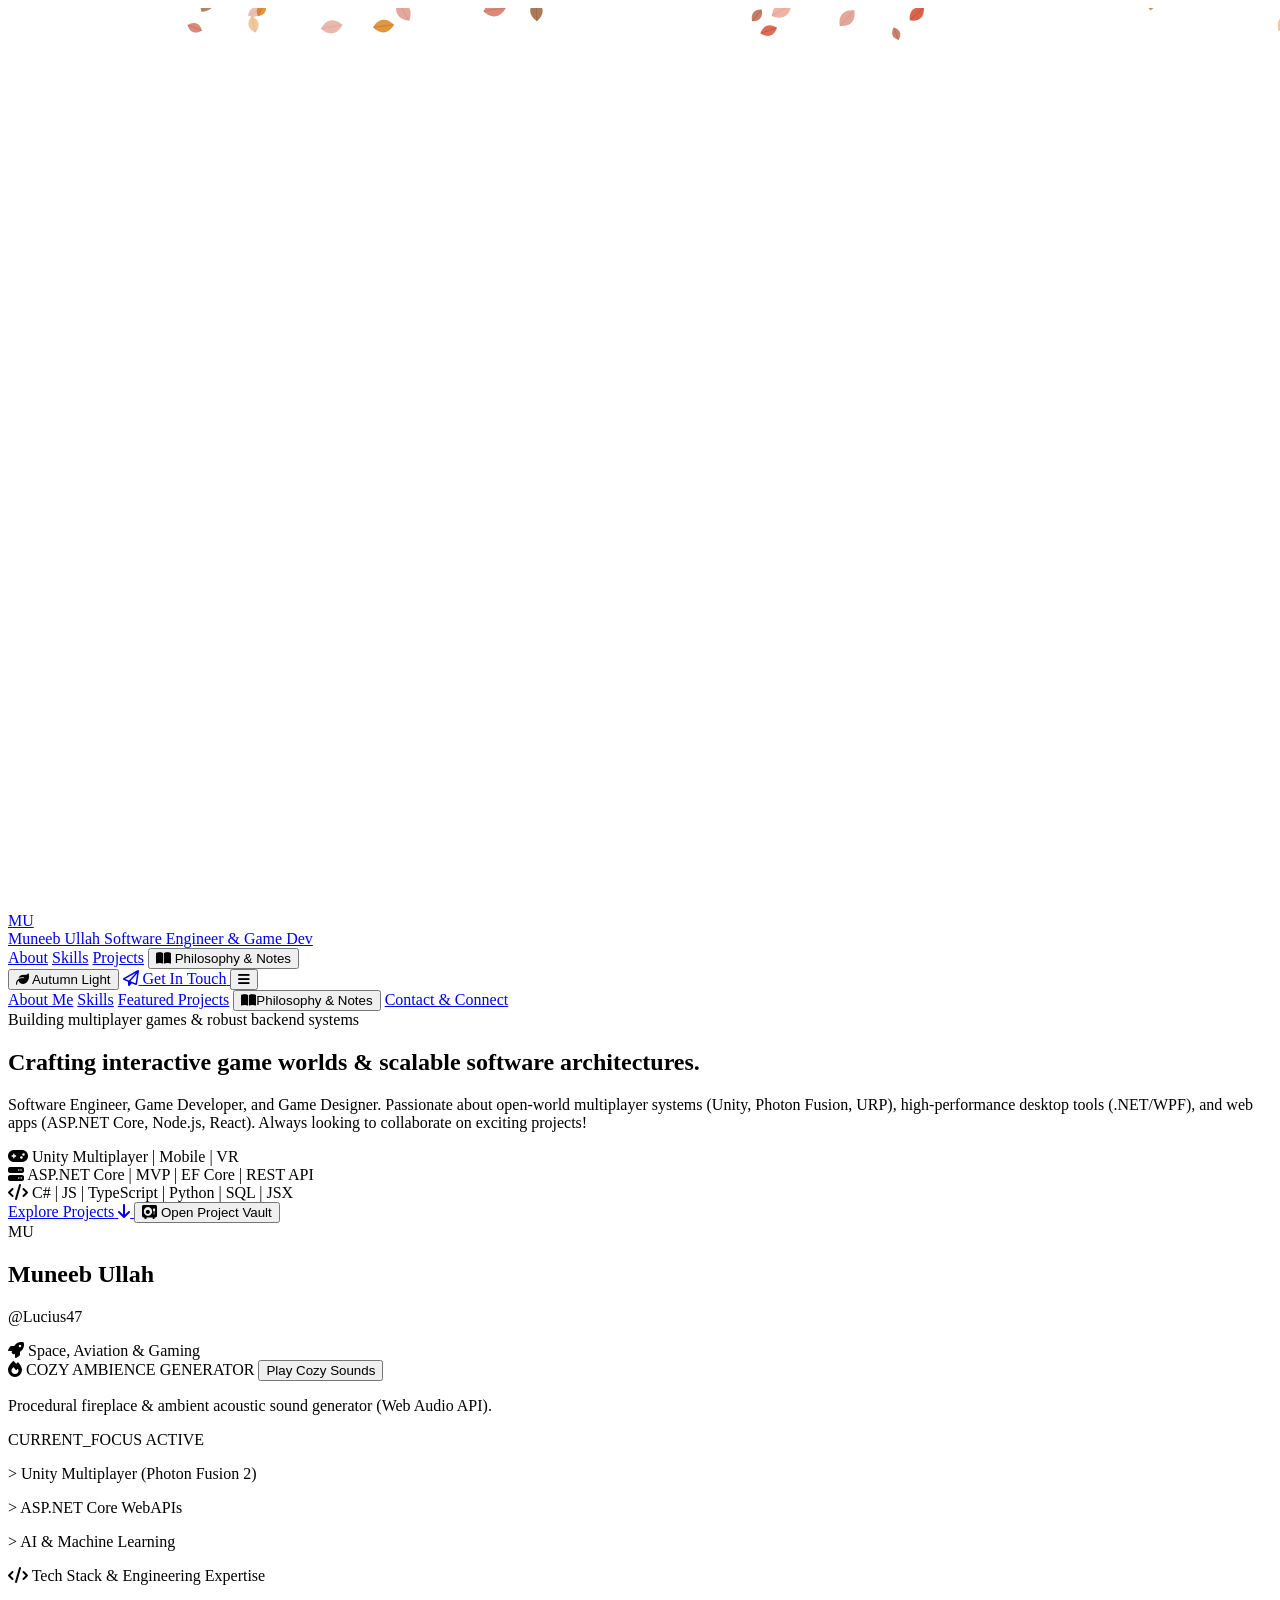
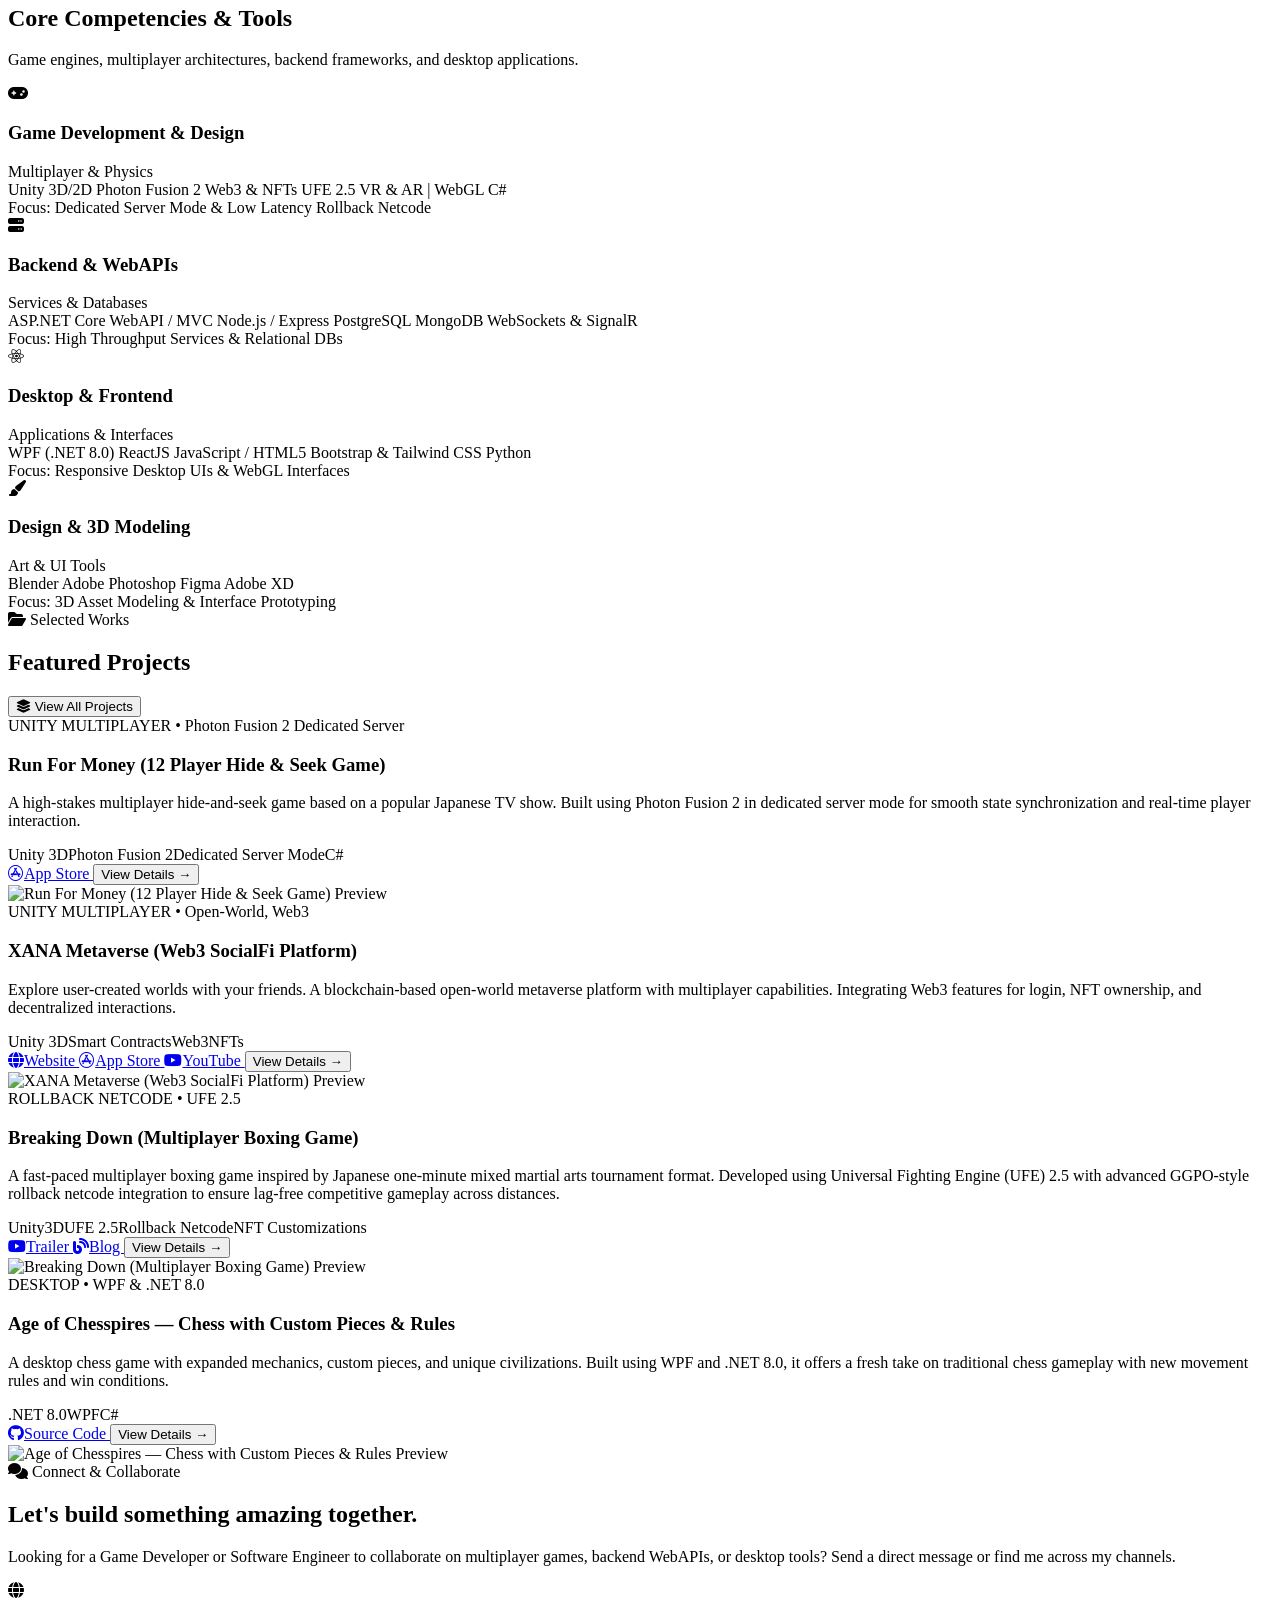
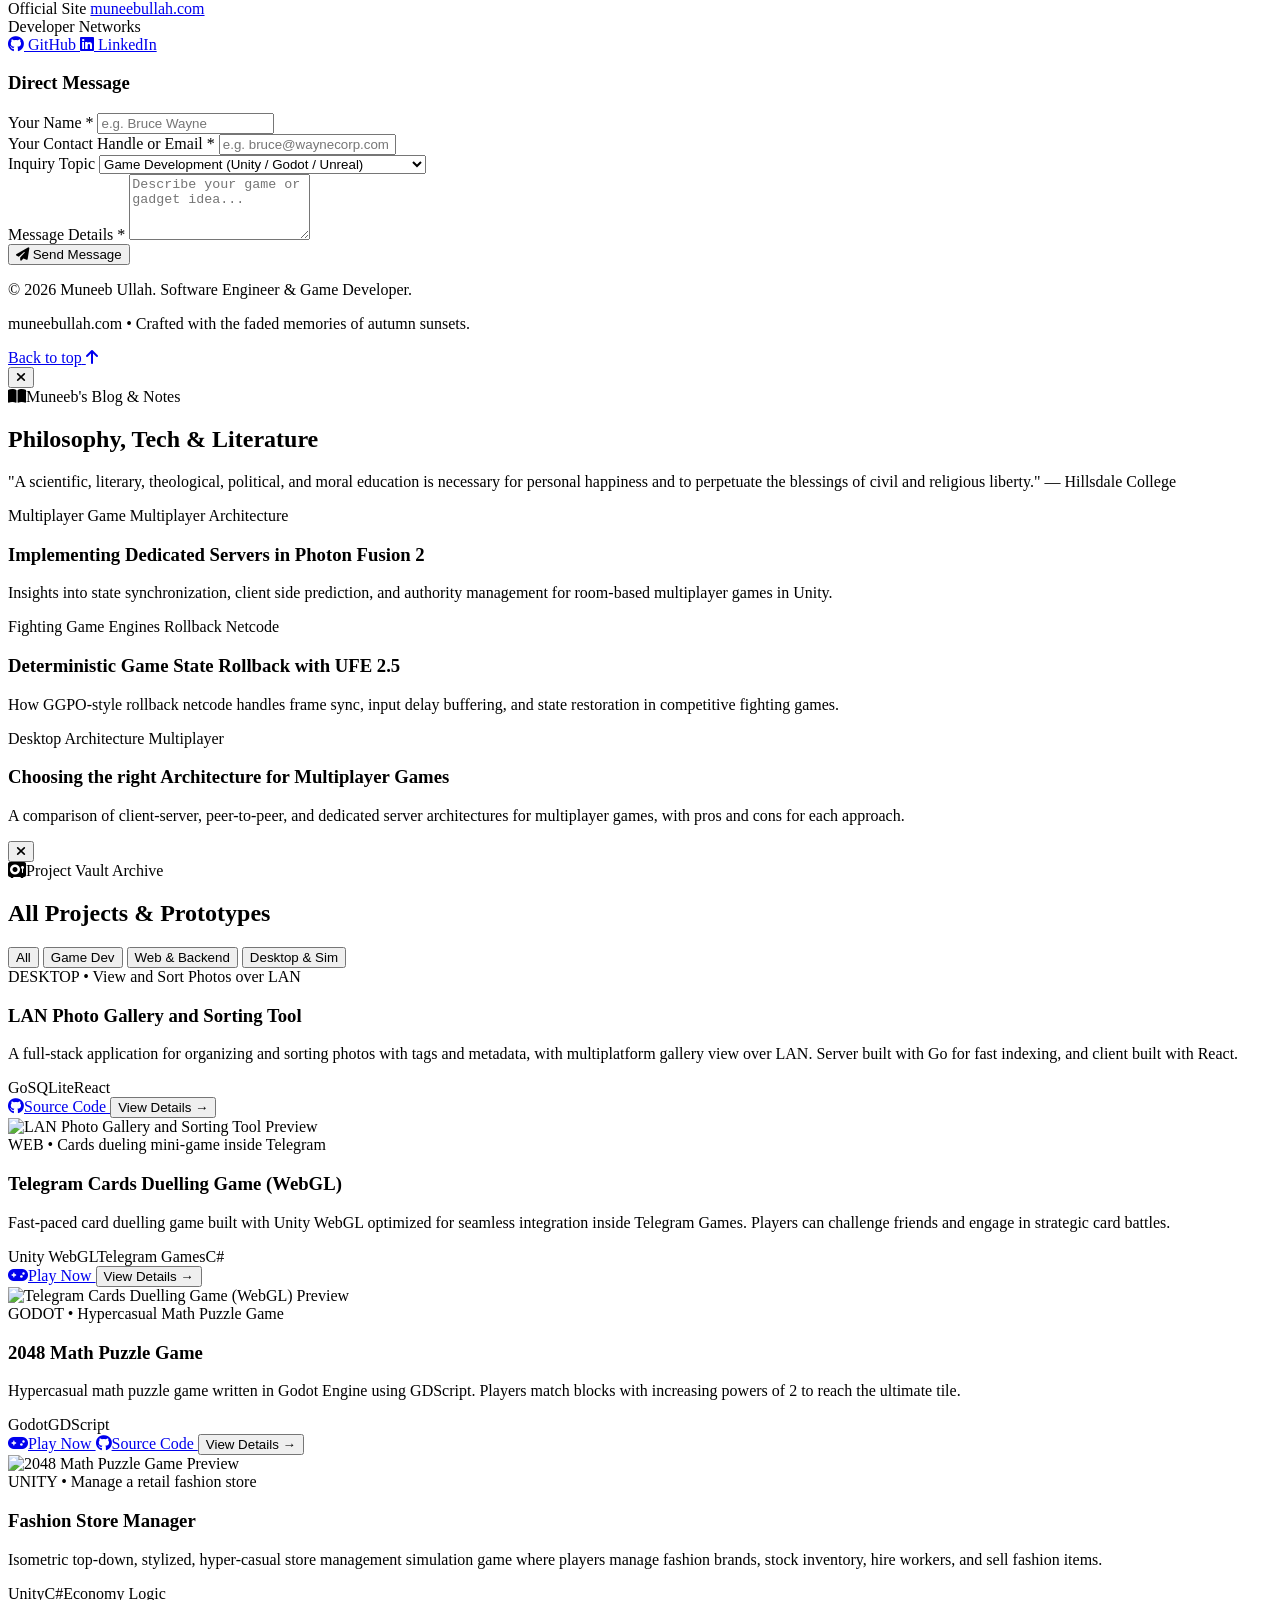
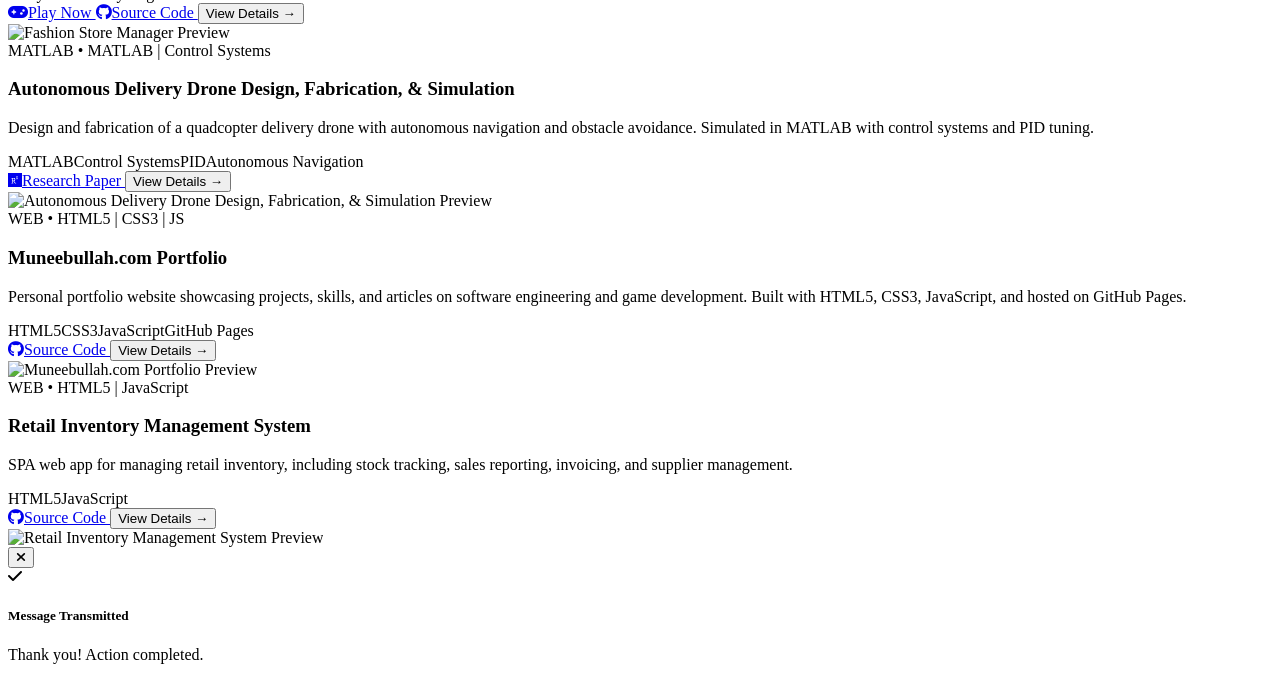
==== commit 2fc2367c: "Update index.html" ====
--- a/index.html
+++ b/index.html
@@ -930,7 +930,7 @@
                                     ${this.tags.map(tag => `<span class="px-2.5 py-1 rounded bg-theme-bg text-theme-text text-xs font-mono border border-theme-border">${tag}</span>`).join('')}
                                 </div>
 
-                                <div class="flex items-center gap-3 pt-3">
+                                <div class="flex flex-wrap items-center gap-3 pt-3">
                                     ${this.links.map(link => `
                                         <a href="${link.url}" target="_blank" class="px-3.5 py-2 rounded-lg border border-theme-border hover:bg-theme-cardHover text-xs font-semibold">
                                             <i class="${link.icon} mr-1.5"></i>${link.label}
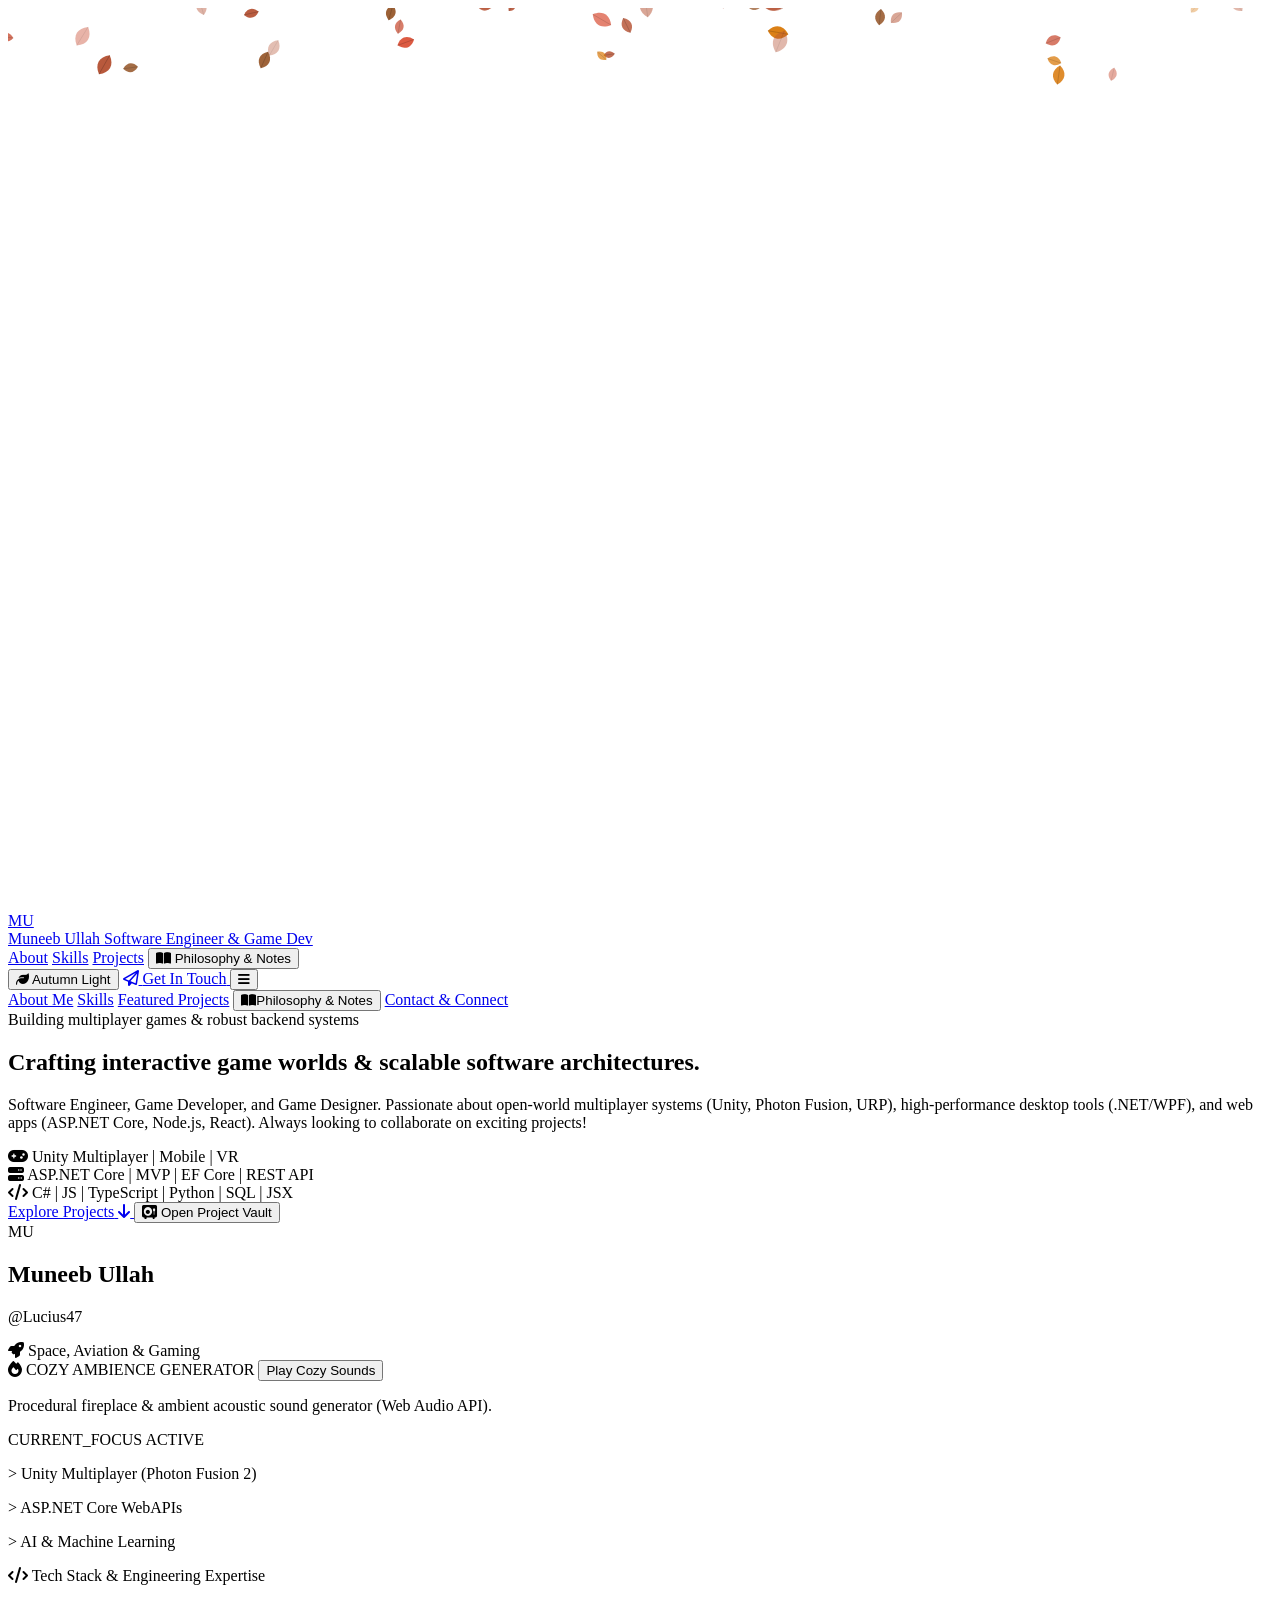
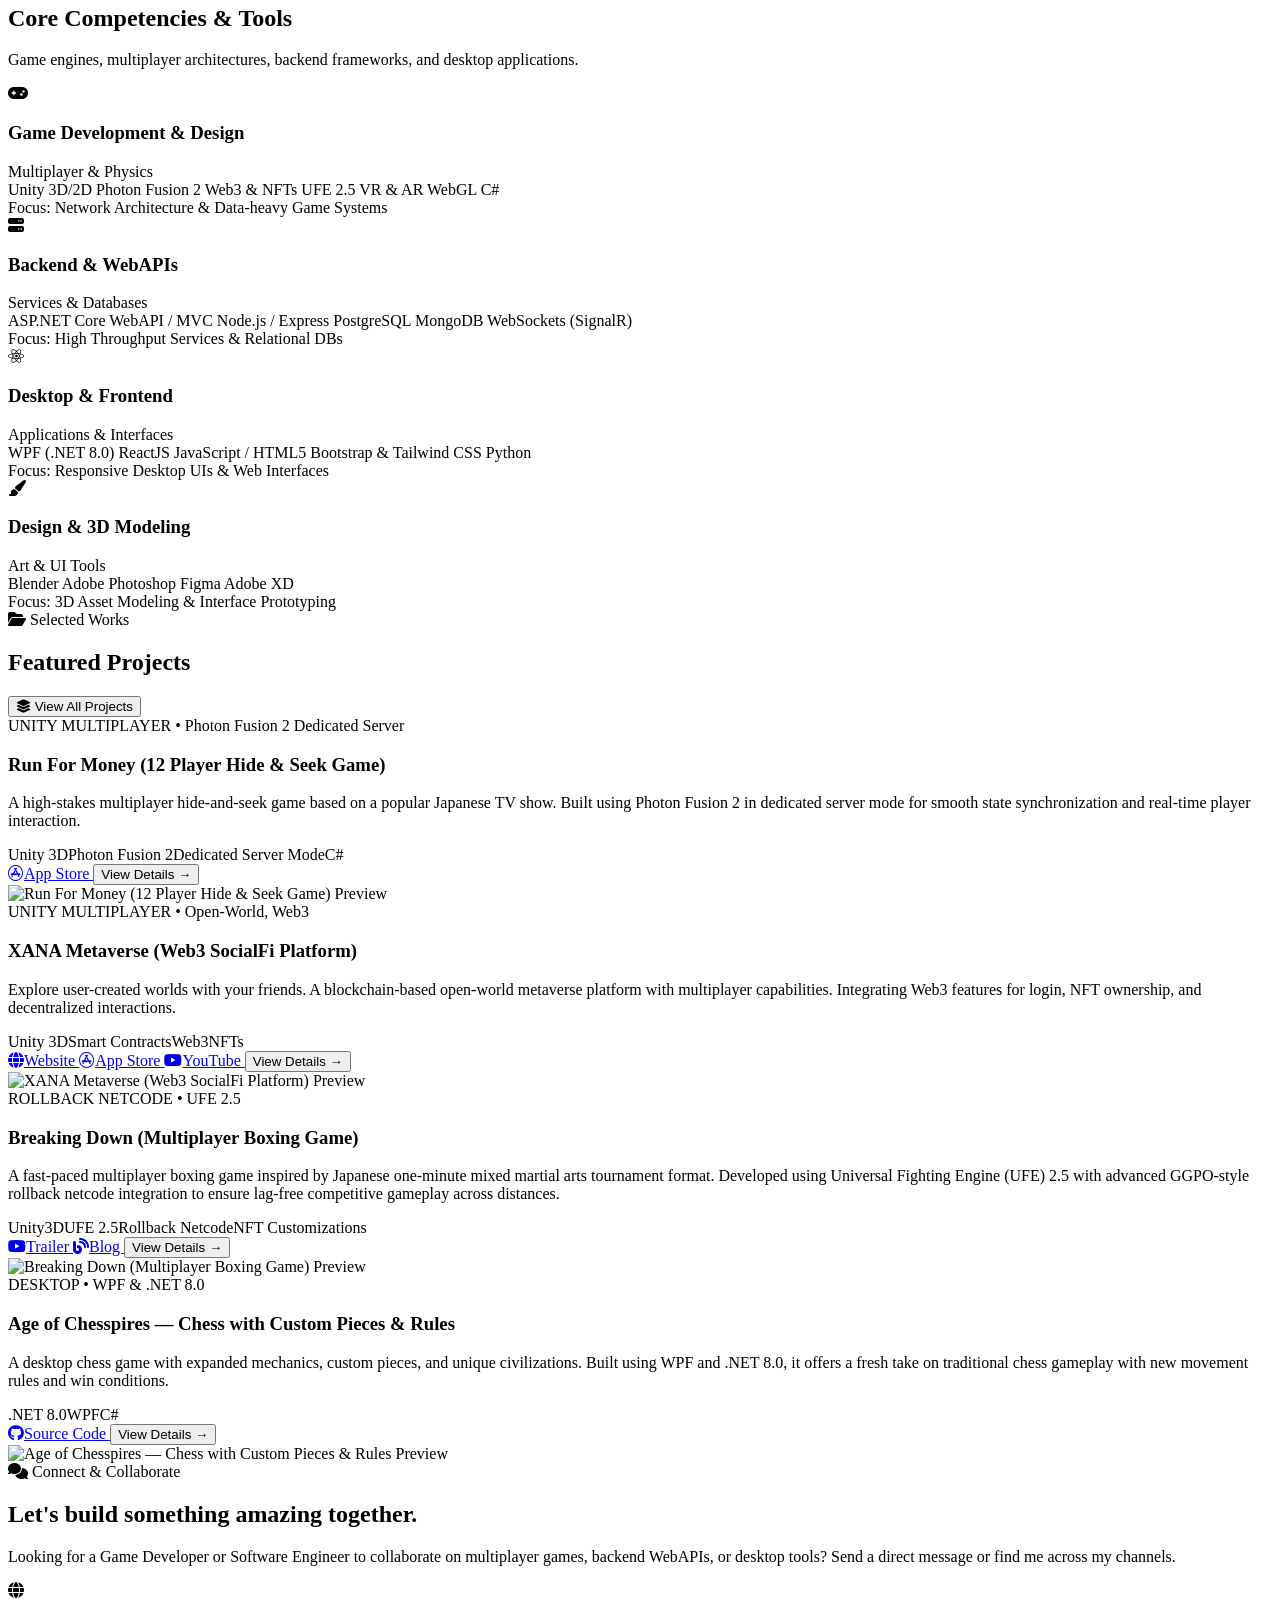
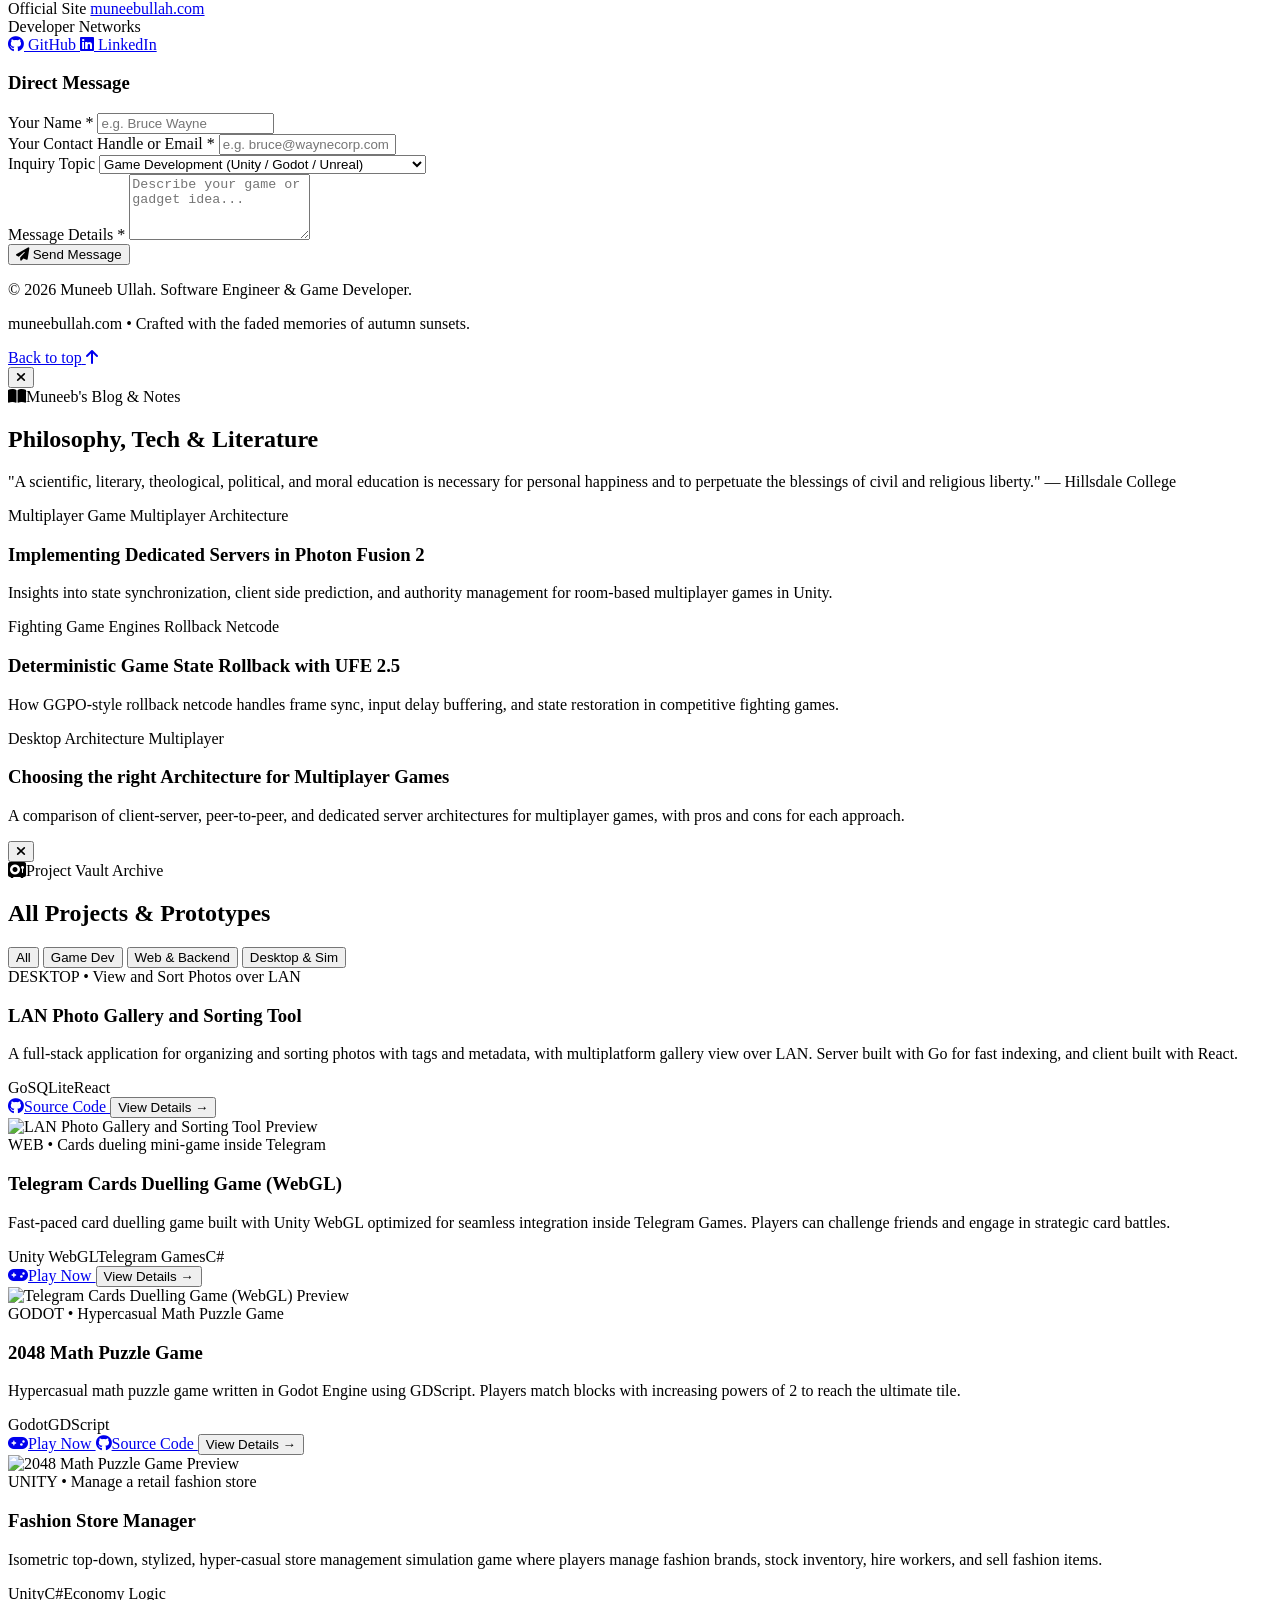
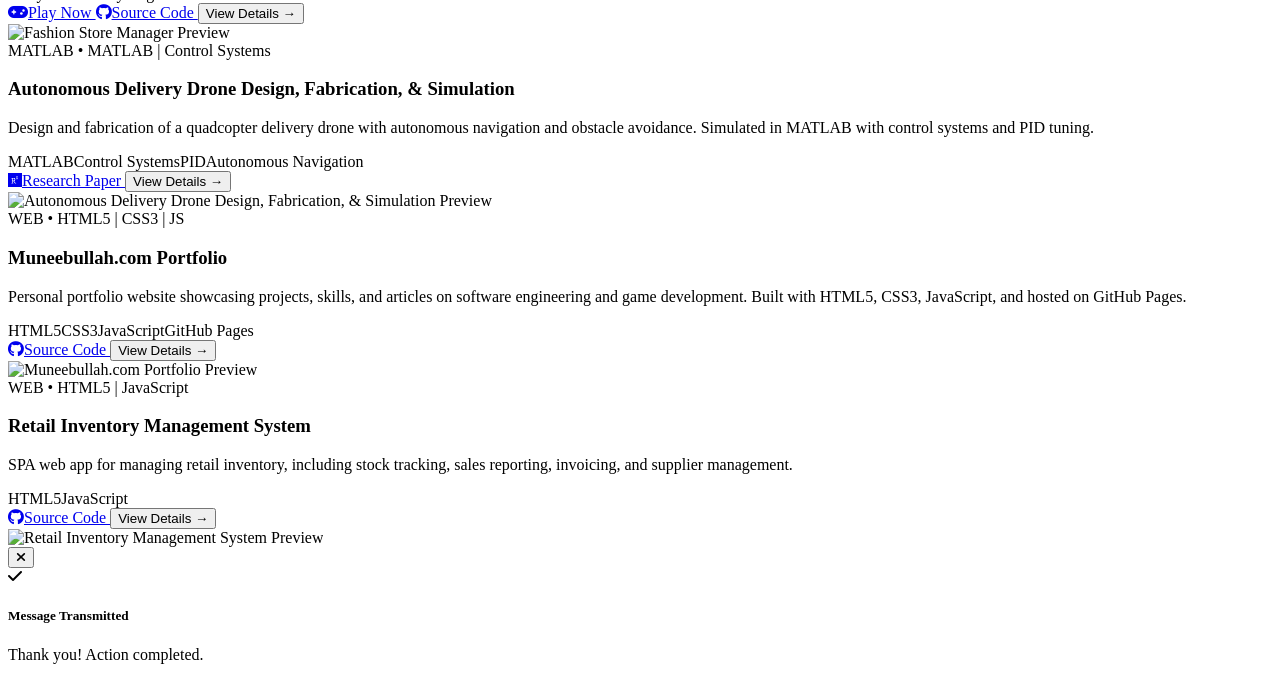
==== commit 889a20c7: "Update index.html" ====
--- a/index.html
+++ b/index.html
@@ -387,12 +387,13 @@
                             <span class="px-2 py-1 rounded bg-theme-bg border border-theme-border">Photon Fusion 2</span>
                             <span class="px-2 py-1 rounded bg-theme-bg border border-theme-border">Web3 & NFTs</span>
                             <span class="px-2 py-1 rounded bg-theme-bg border border-theme-border">UFE 2.5</span>
-                            <span class="px-2 py-1 rounded bg-theme-bg border border-theme-border">VR & AR | WebGL</span>
+                            <span class="px-2 py-1 rounded bg-theme-bg border border-theme-border">VR & AR</span>
+                            <span class="px-2 py-1 rounded bg-theme-bg border border-theme-border">WebGL</span>
                             <span class="px-2 py-1 rounded bg-theme-bg border border-theme-border">C#</span>
                         </div>
                     </div>
                     <div class="mt-4 pt-3 border-t border-theme-border/60 text-[11px] font-mono text-theme-amber">
-                        Focus: Dedicated Server Mode & Low Latency Rollback Netcode
+                        Focus: Network Architecture & Data-heavy Game Systems
                     </div>
                 </div>
 
@@ -415,7 +416,7 @@
                             <span class="px-2 py-1 rounded bg-theme-bg border border-theme-border">Node.js / Express</span>
                             <span class="px-2 py-1 rounded bg-theme-bg border border-theme-border">PostgreSQL</span>
                             <span class="px-2 py-1 rounded bg-theme-bg border border-theme-border">MongoDB</span>
-                            <span class="px-2 py-1 rounded bg-theme-bg border border-theme-border">WebSockets & SignalR</span>
+                            <span class="px-2 py-1 rounded bg-theme-bg border border-theme-border">WebSockets (SignalR)</span>
                         </div>
                     </div>
                     <div class="mt-4 pt-3 border-t border-theme-border/60 text-[11px] font-mono text-theme-amber">
@@ -445,7 +446,7 @@
                         </div>
                     </div>
                     <div class="mt-4 pt-3 border-t border-theme-border/60 text-[11px] font-mono text-theme-amber">
-                        Focus: Responsive Desktop UIs & WebGL Interfaces
+                        Focus: Responsive Desktop UIs & Web Interfaces
                     </div>
                 </div>
 
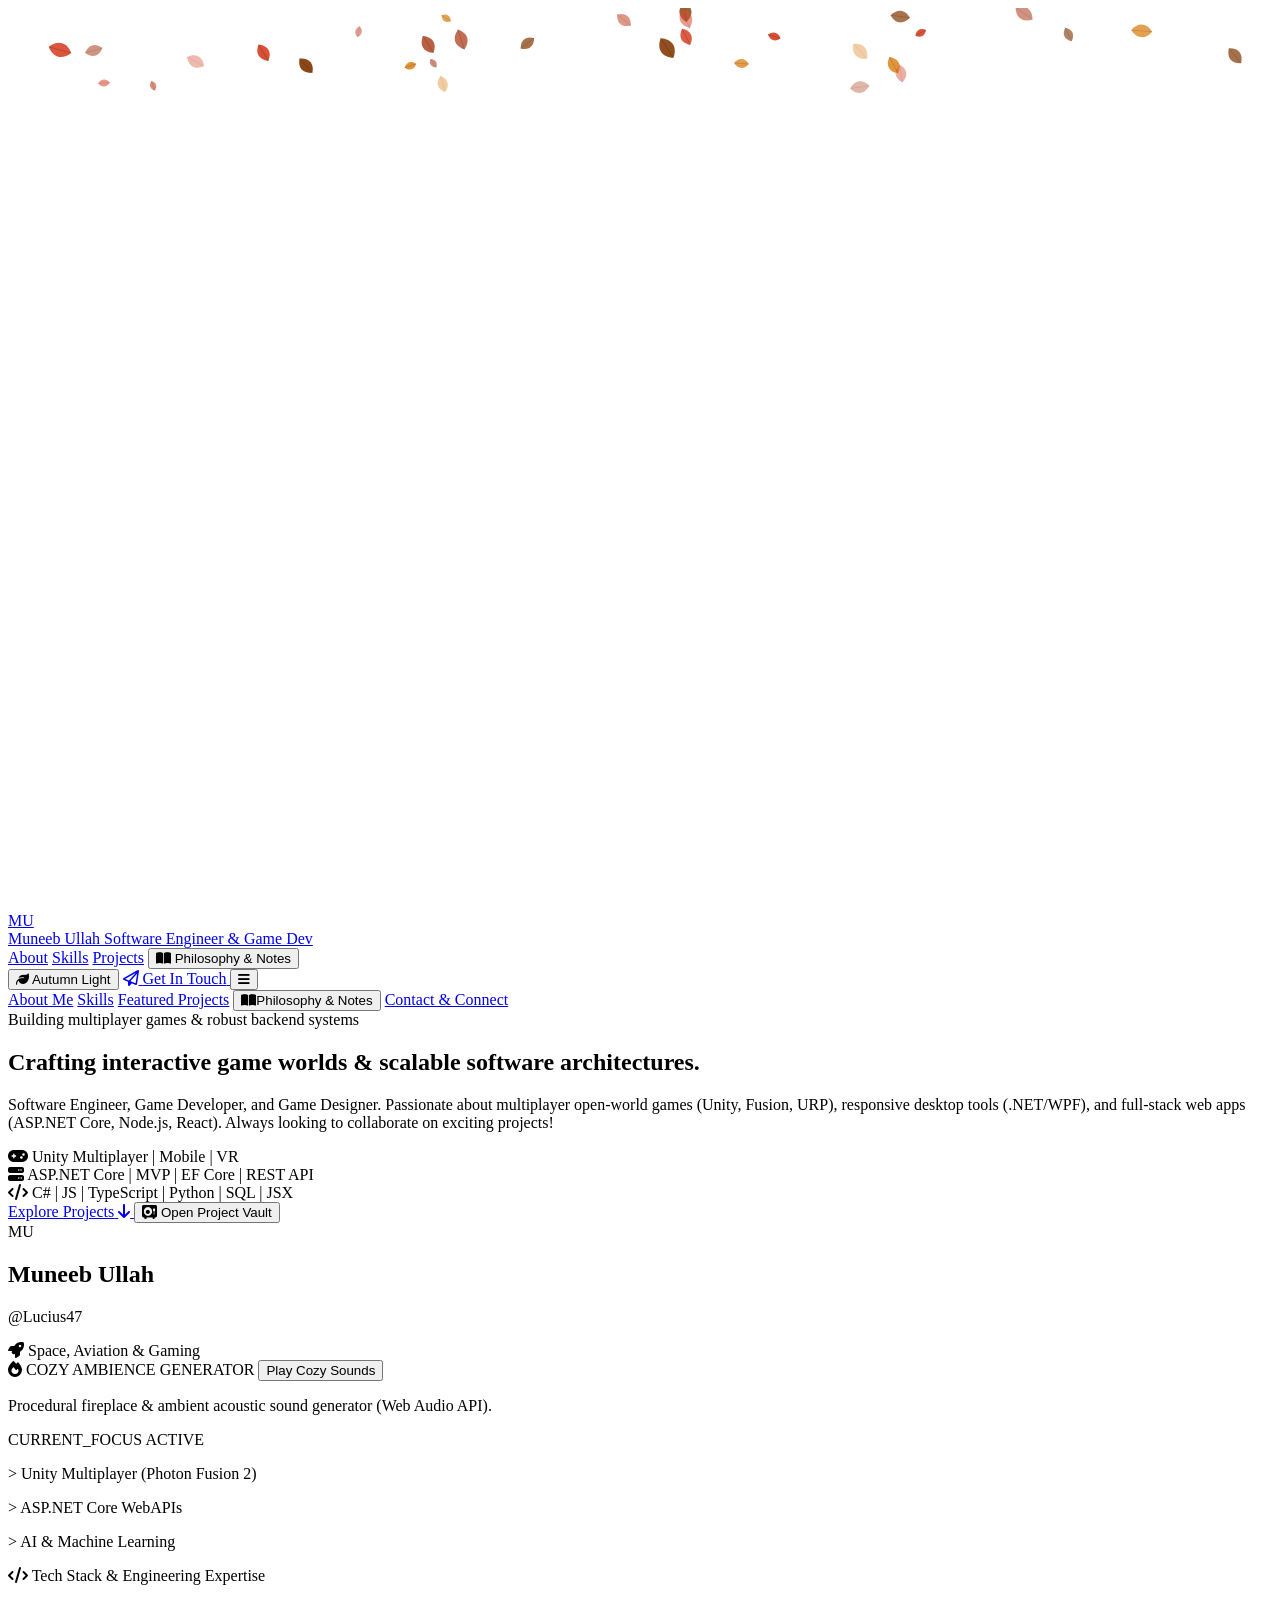
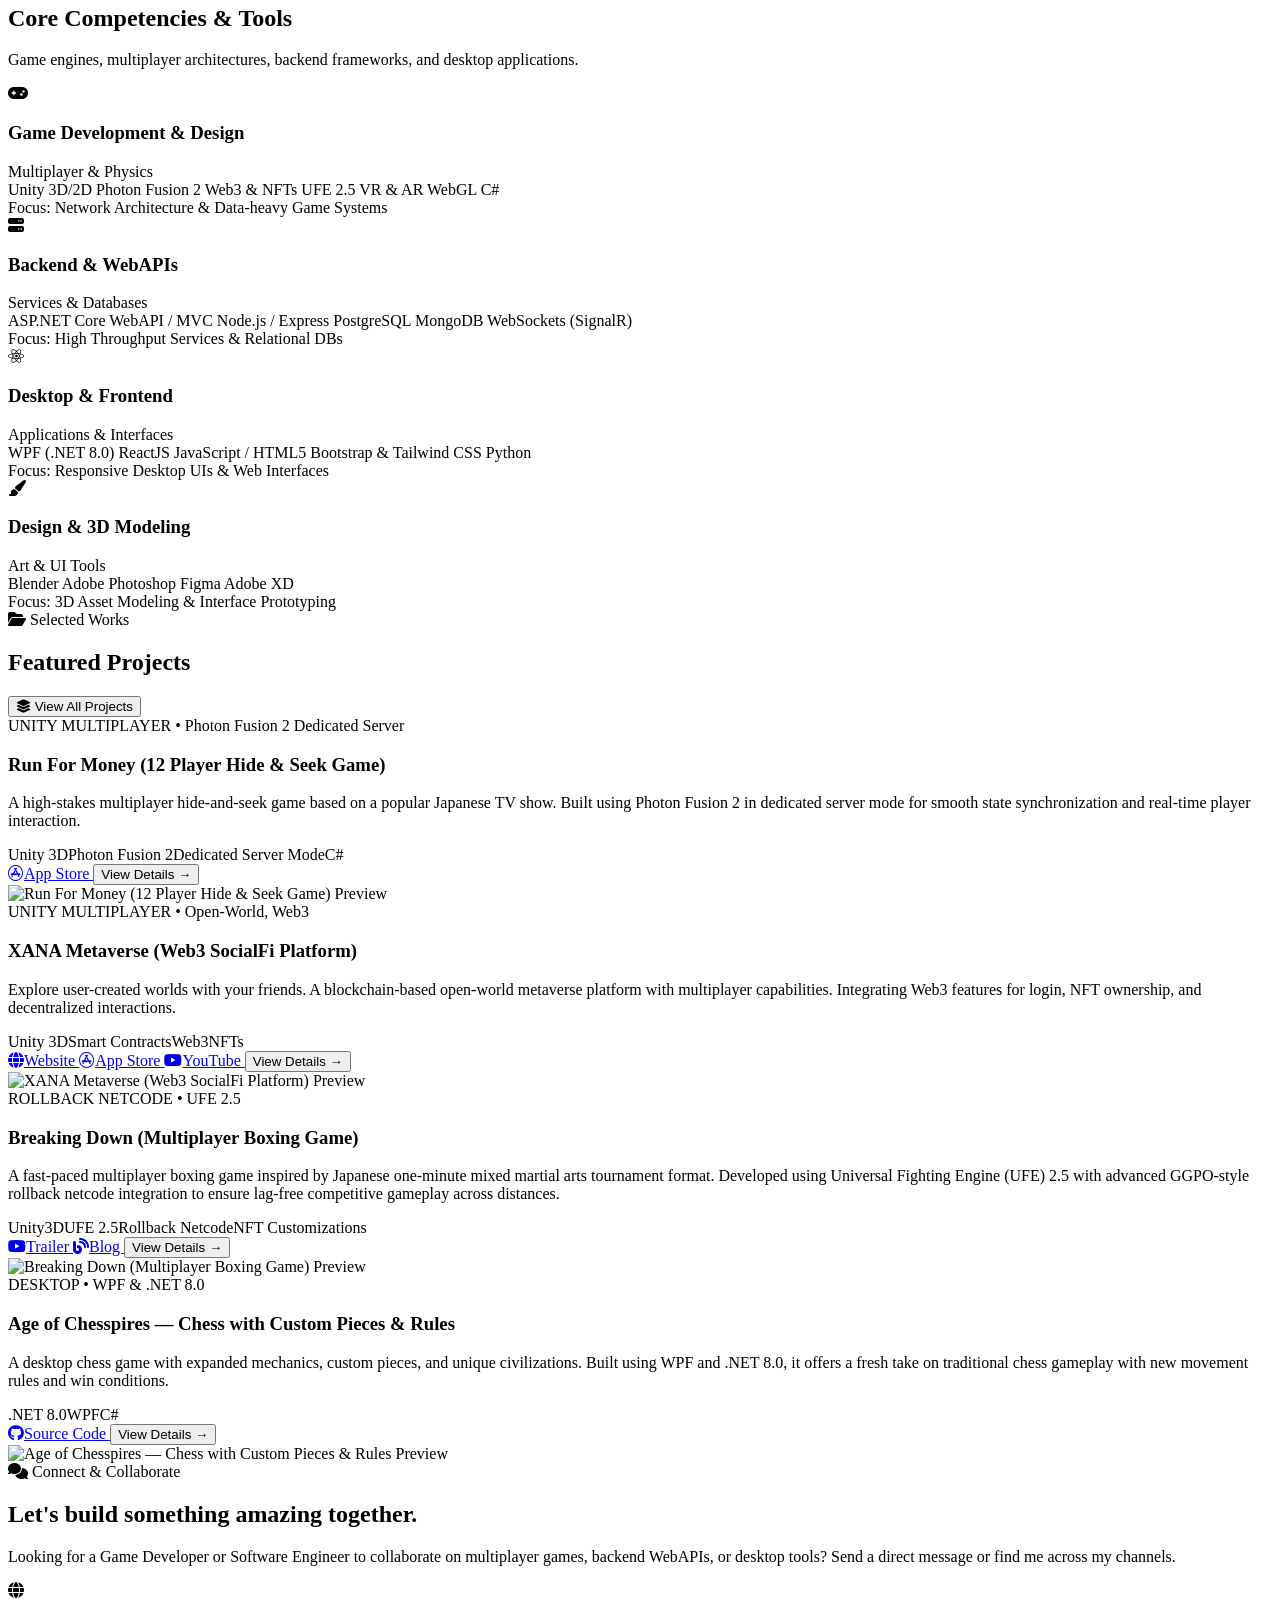
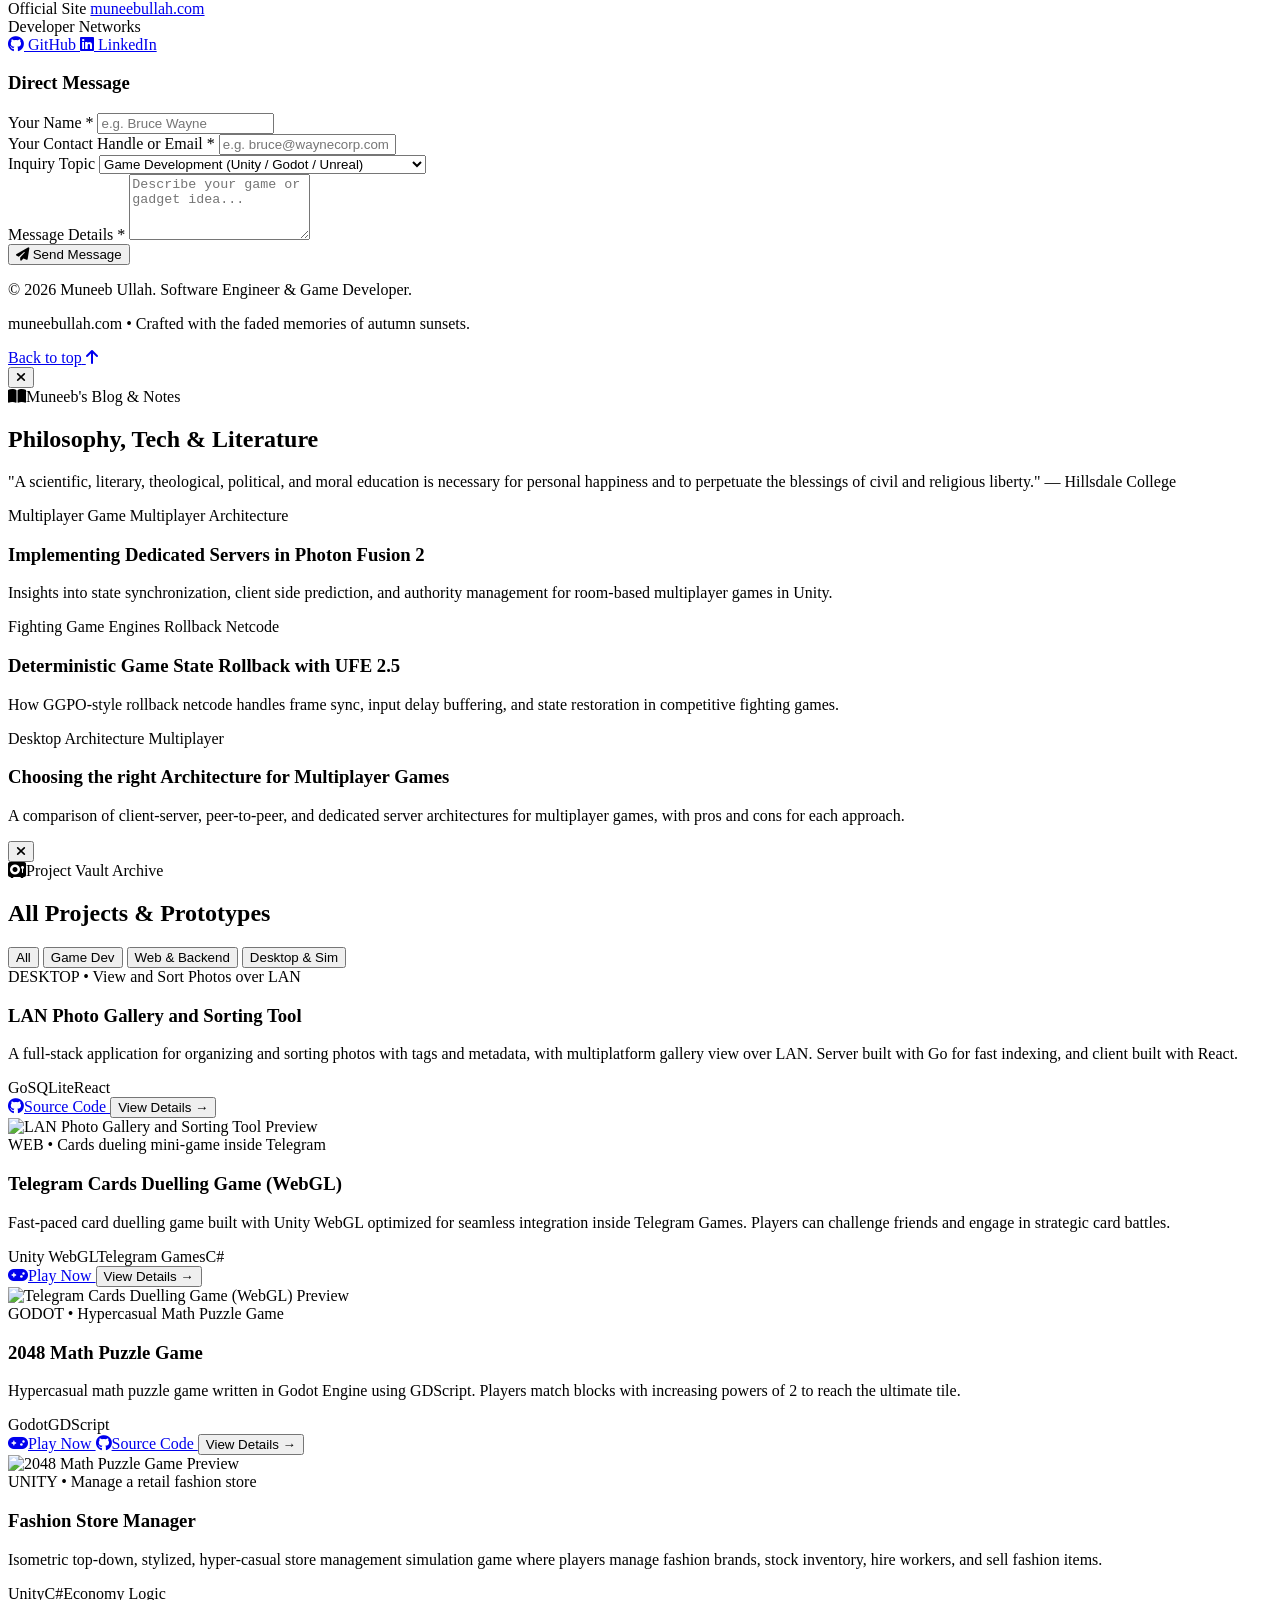
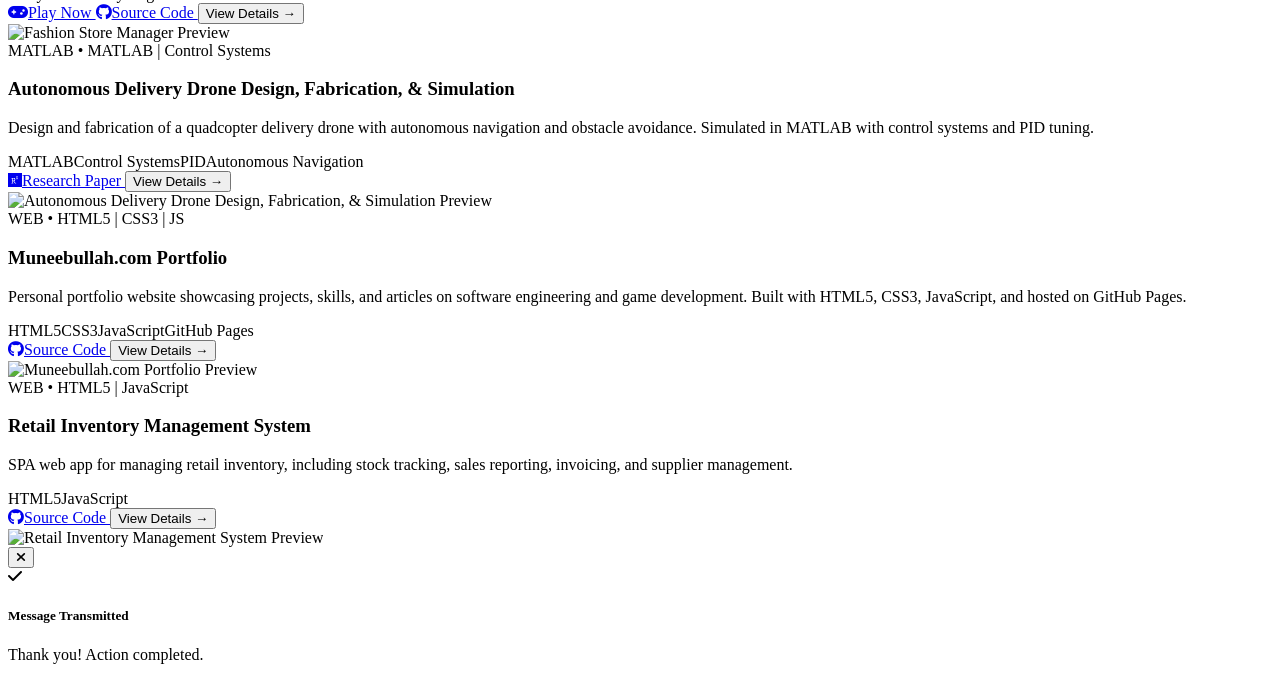
==== commit 7bc5f959: "Update index.html" ====
--- a/index.html
+++ b/index.html
@@ -264,7 +264,7 @@
                     </h1>
 
                     <p class="text-sm sm:text-base text-theme-muted max-w-2xl font-normal leading-relaxed">
-                        Software Engineer, Game Developer, and Game Designer. Passionate about open-world multiplayer systems (Unity, Photon Fusion, URP), high-performance desktop tools (.NET/WPF), and web apps (ASP.NET Core, Node.js, React). Always looking to collaborate on exciting projects!
+                        Software Engineer, Game Developer, and Game Designer. Passionate about multiplayer open-world games (Unity, Fusion, URP), responsive desktop tools (.NET/WPF), and full-stack web apps (ASP.NET Core, Node.js, React). Always looking to collaborate on exciting projects!
                     </p>
 
                     <!-- Feature Badges -->
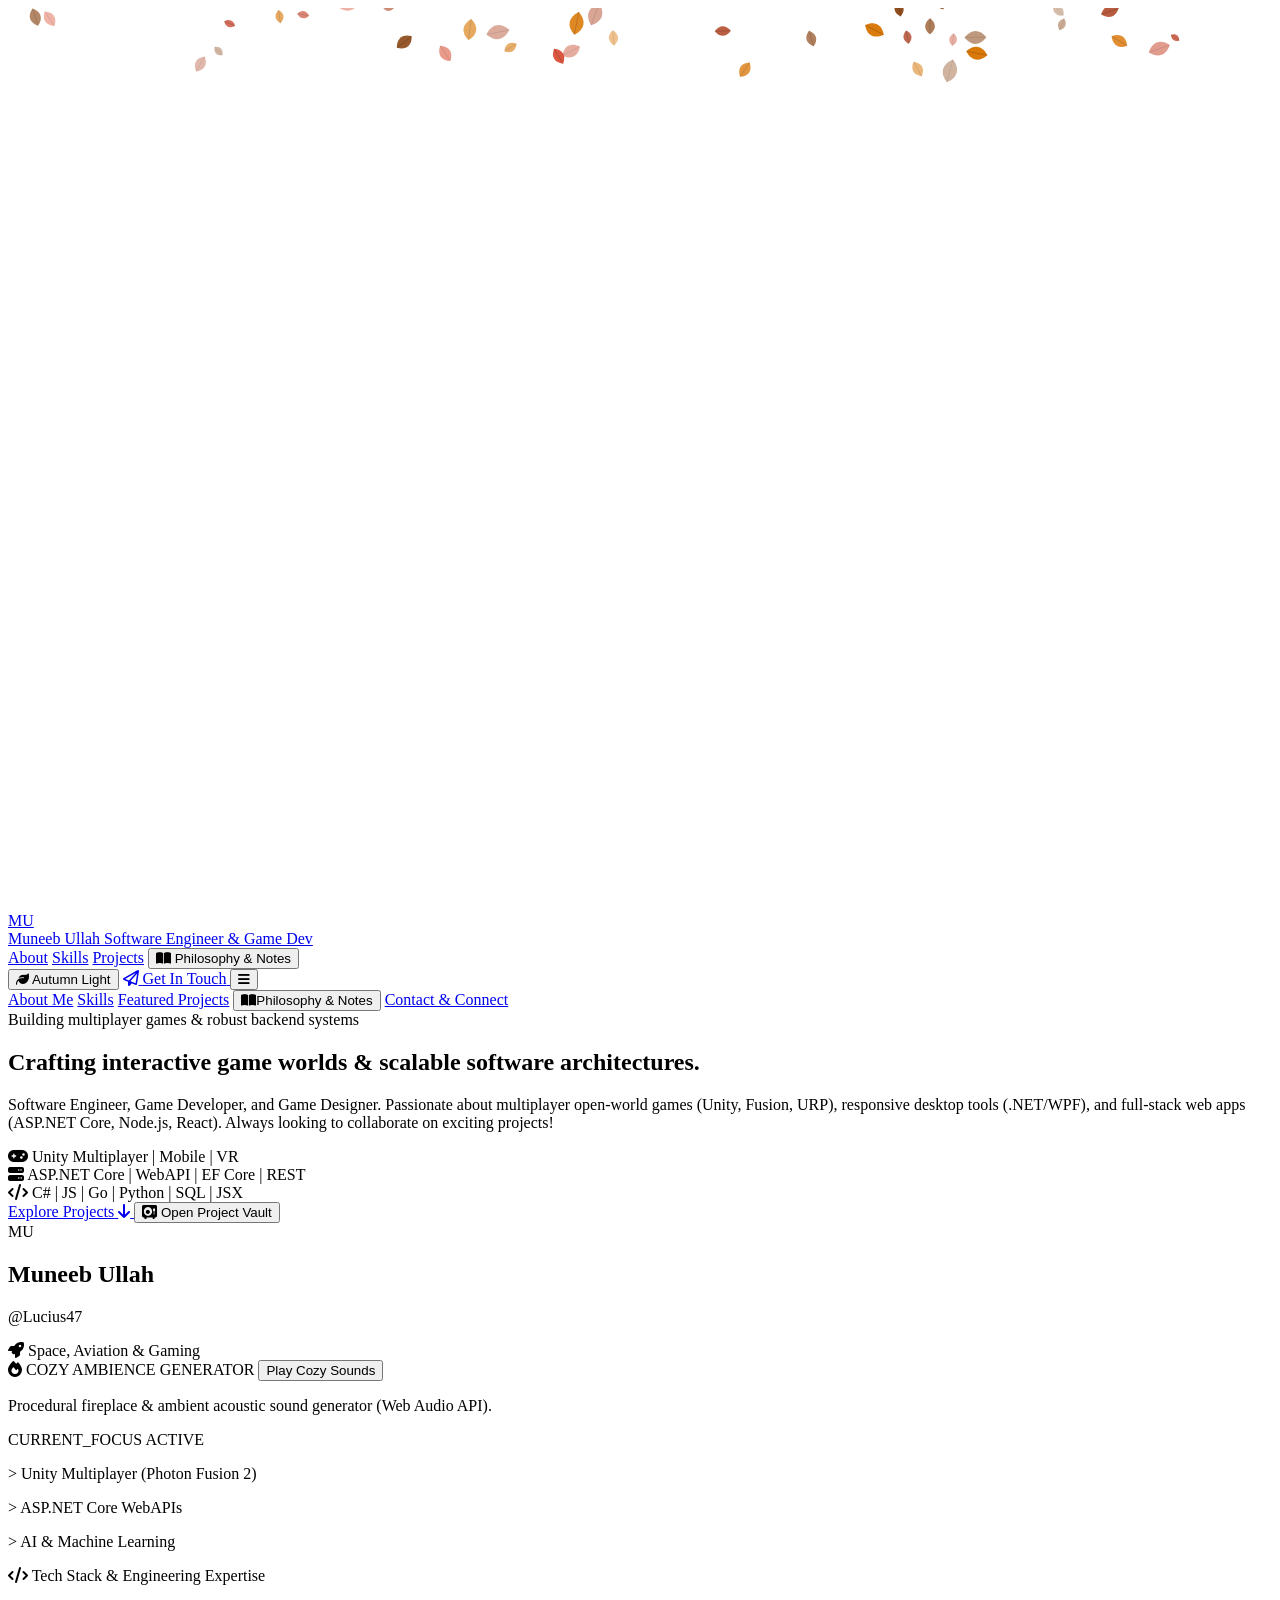
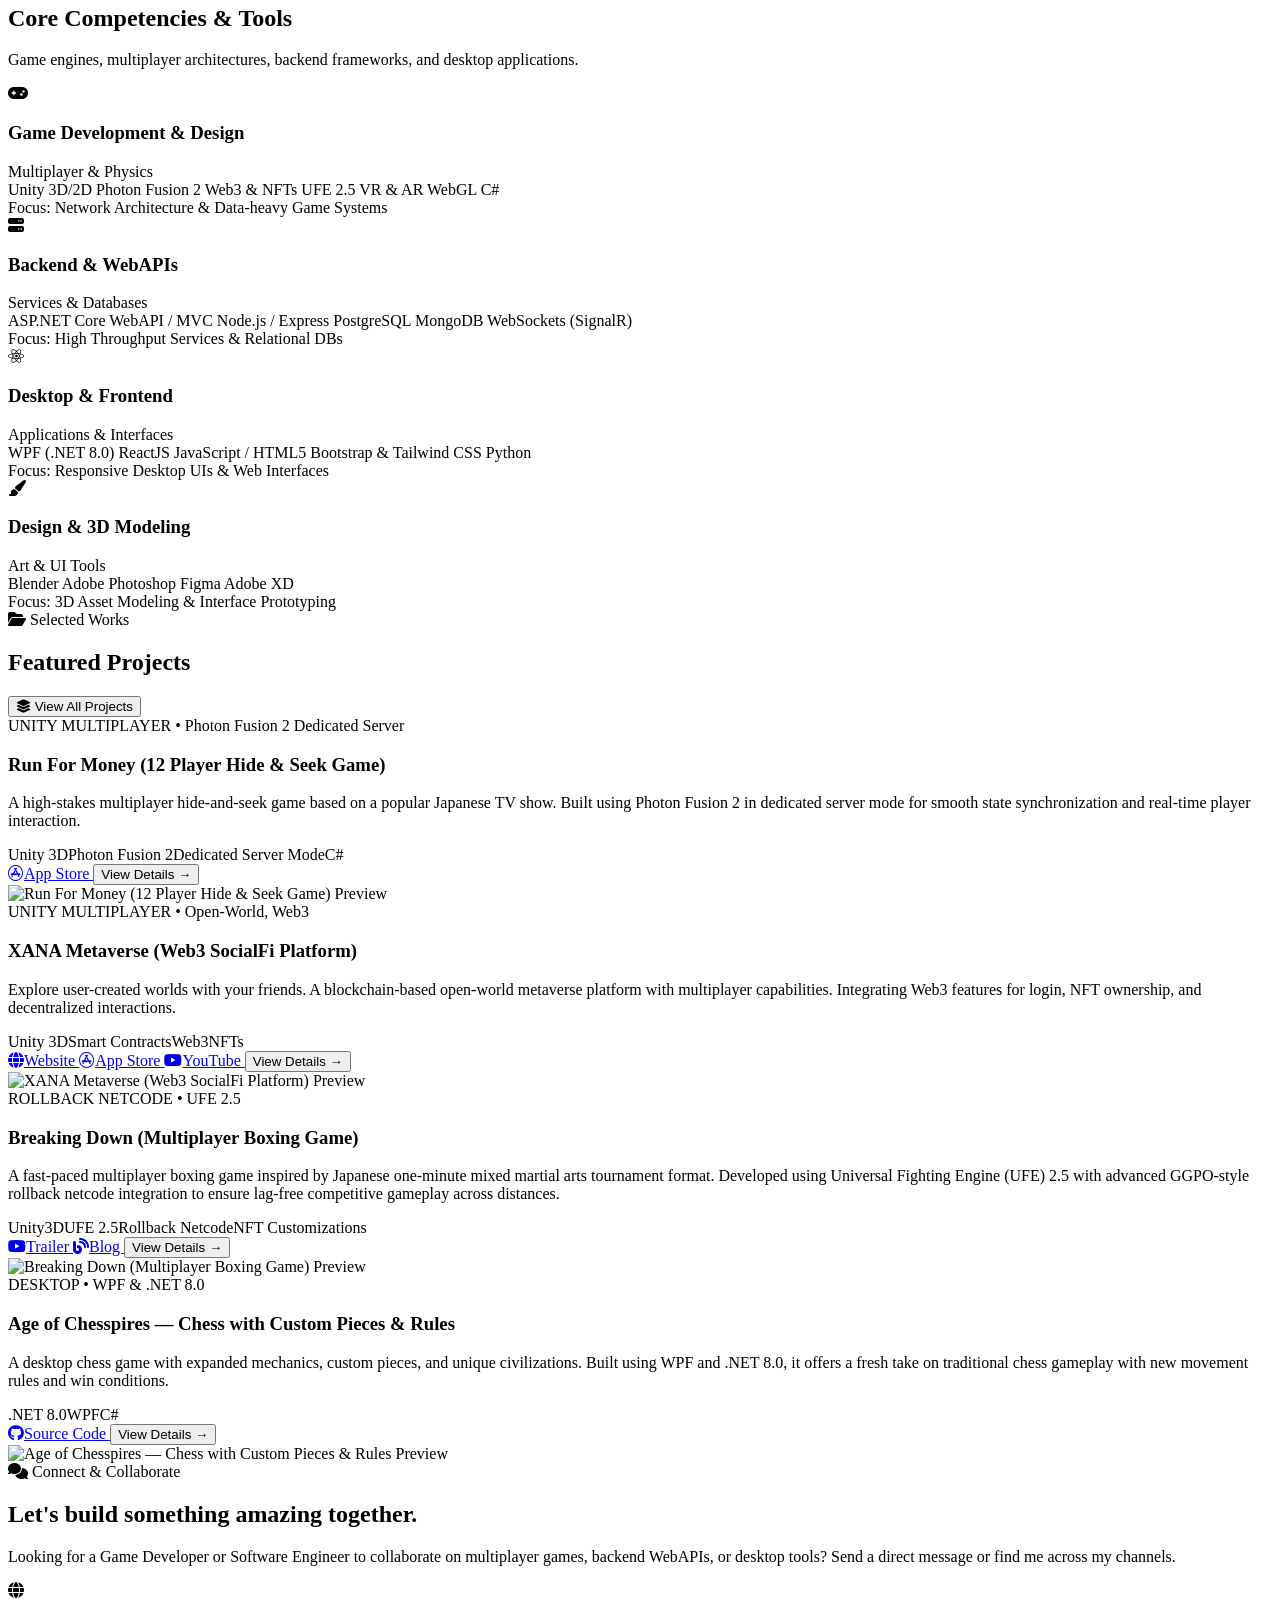
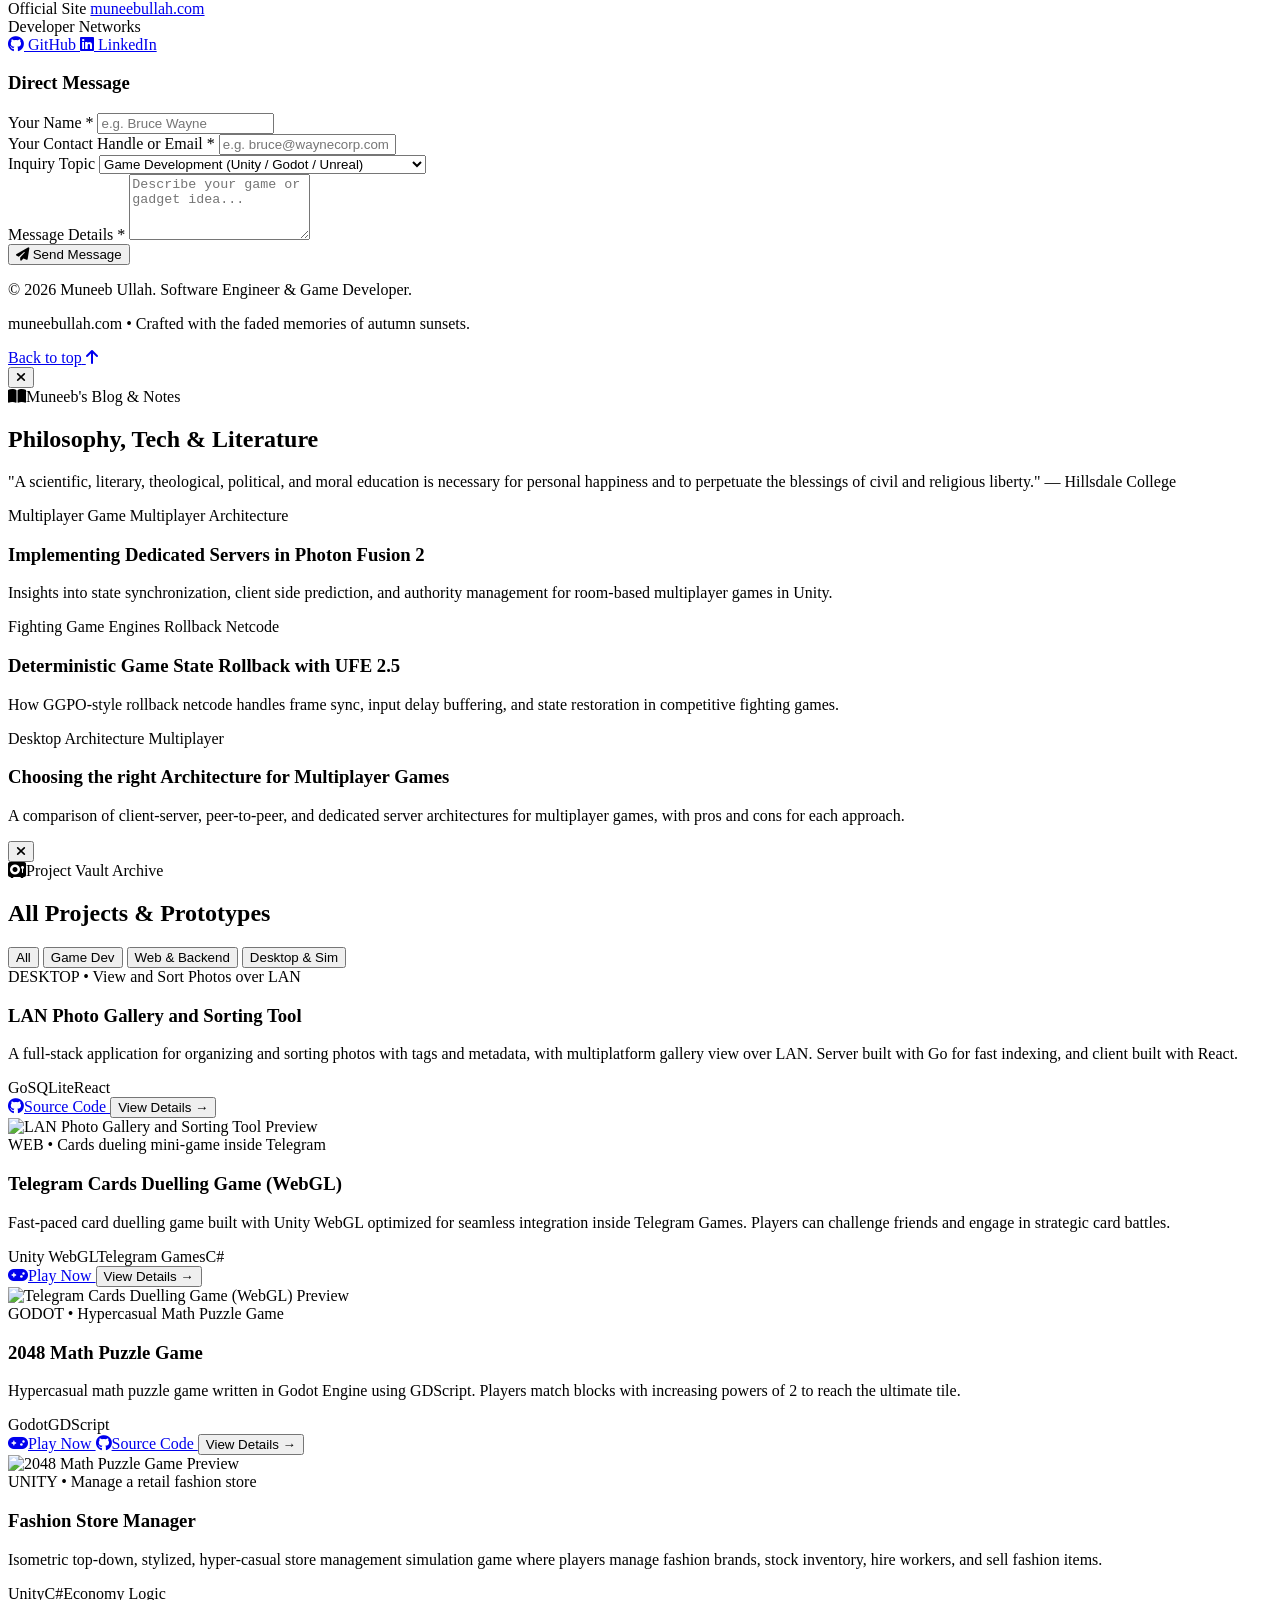
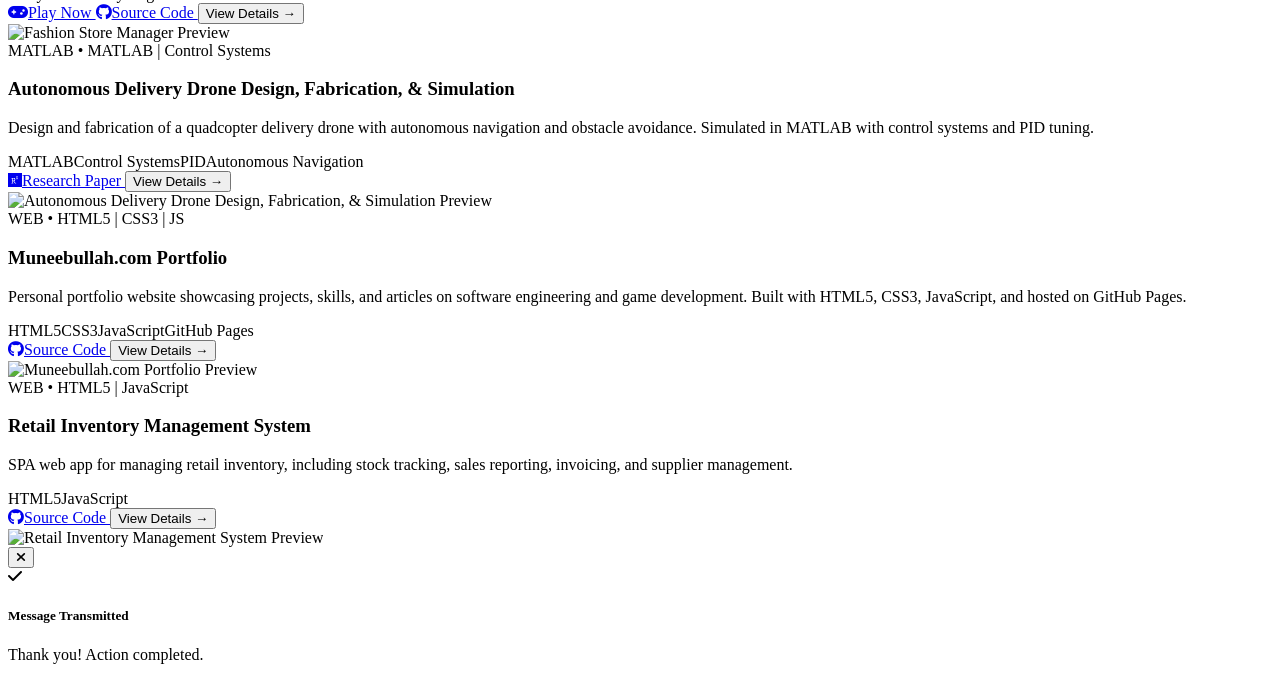
==== commit 2a196c3f: "Update index.html" ====
--- a/index.html
+++ b/index.html
@@ -275,11 +275,11 @@
                         </div>
                         <div class="flex items-center gap-2 bg-theme-card px-3 py-1.5 rounded-lg border border-theme-border">
                             <i class="fa-solid fa-server text-theme-amber"></i>
-                            <span>ASP.NET Core | MVP | EF Core | REST API</span>
+                            <span>ASP.NET Core | WebAPI | EF Core | REST</span>
                         </div>
                         <div class="flex items-center gap-2 bg-theme-card px-3 py-1.5 rounded-lg border border-theme-border">
                             <i class="fa-solid fa-code text-theme-amber"></i>
-                            <span>C# | JS | TypeScript | Python | SQL | JSX</span>
+                            <span>C# | JS | Go | Python | SQL | JSX</span>
                         </div>
                     </div>
 
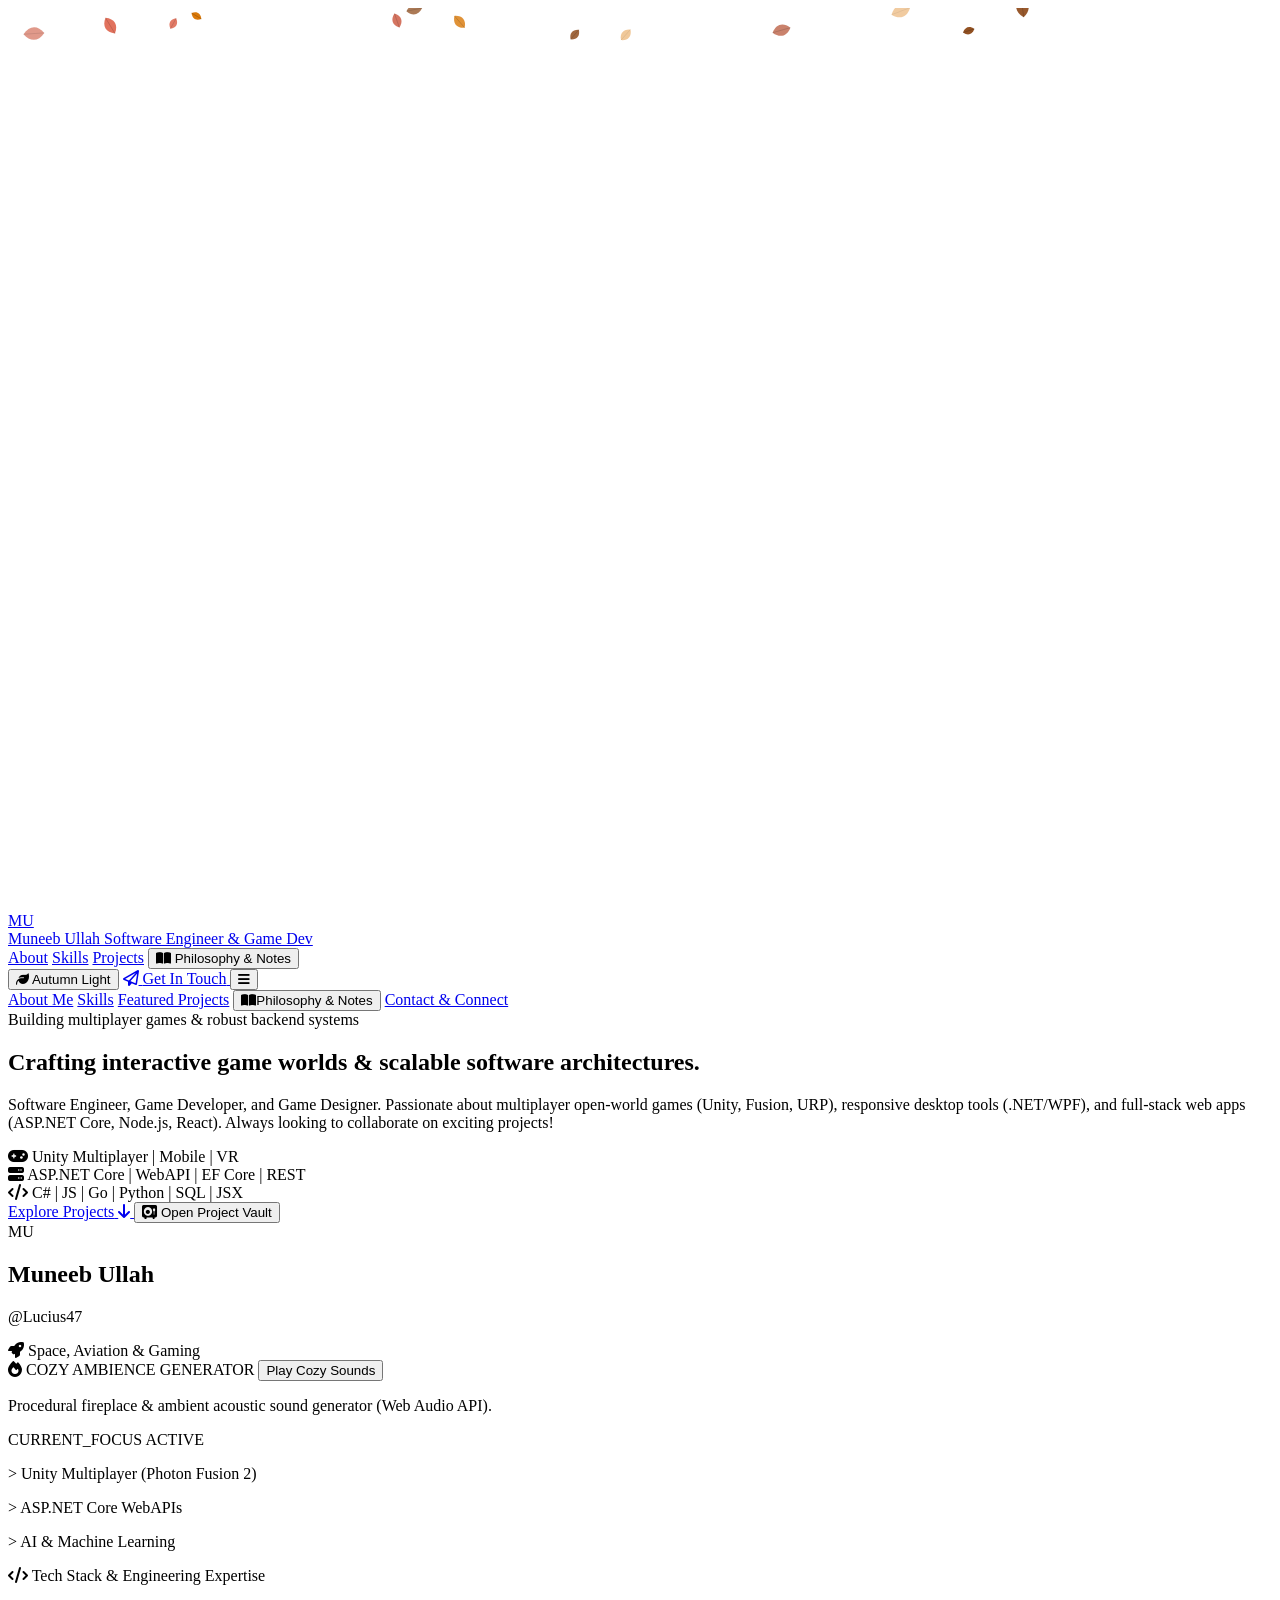
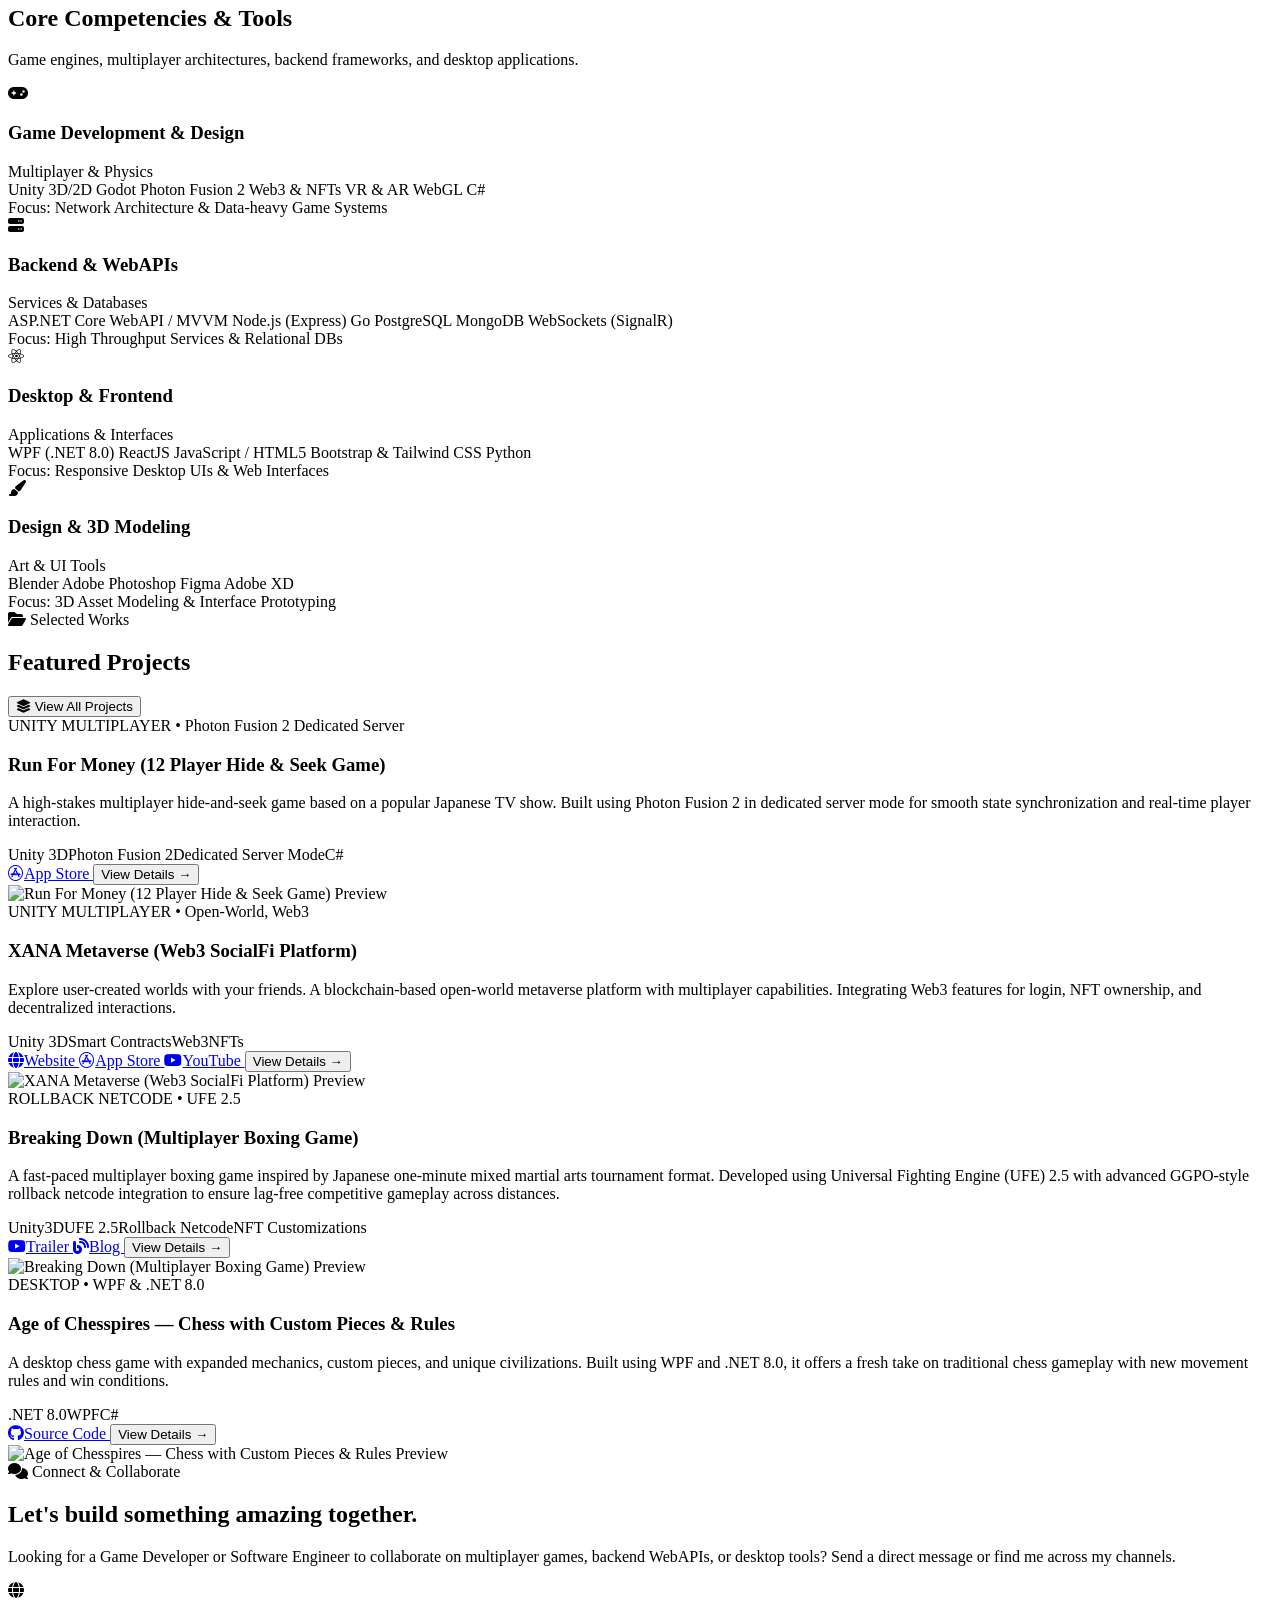
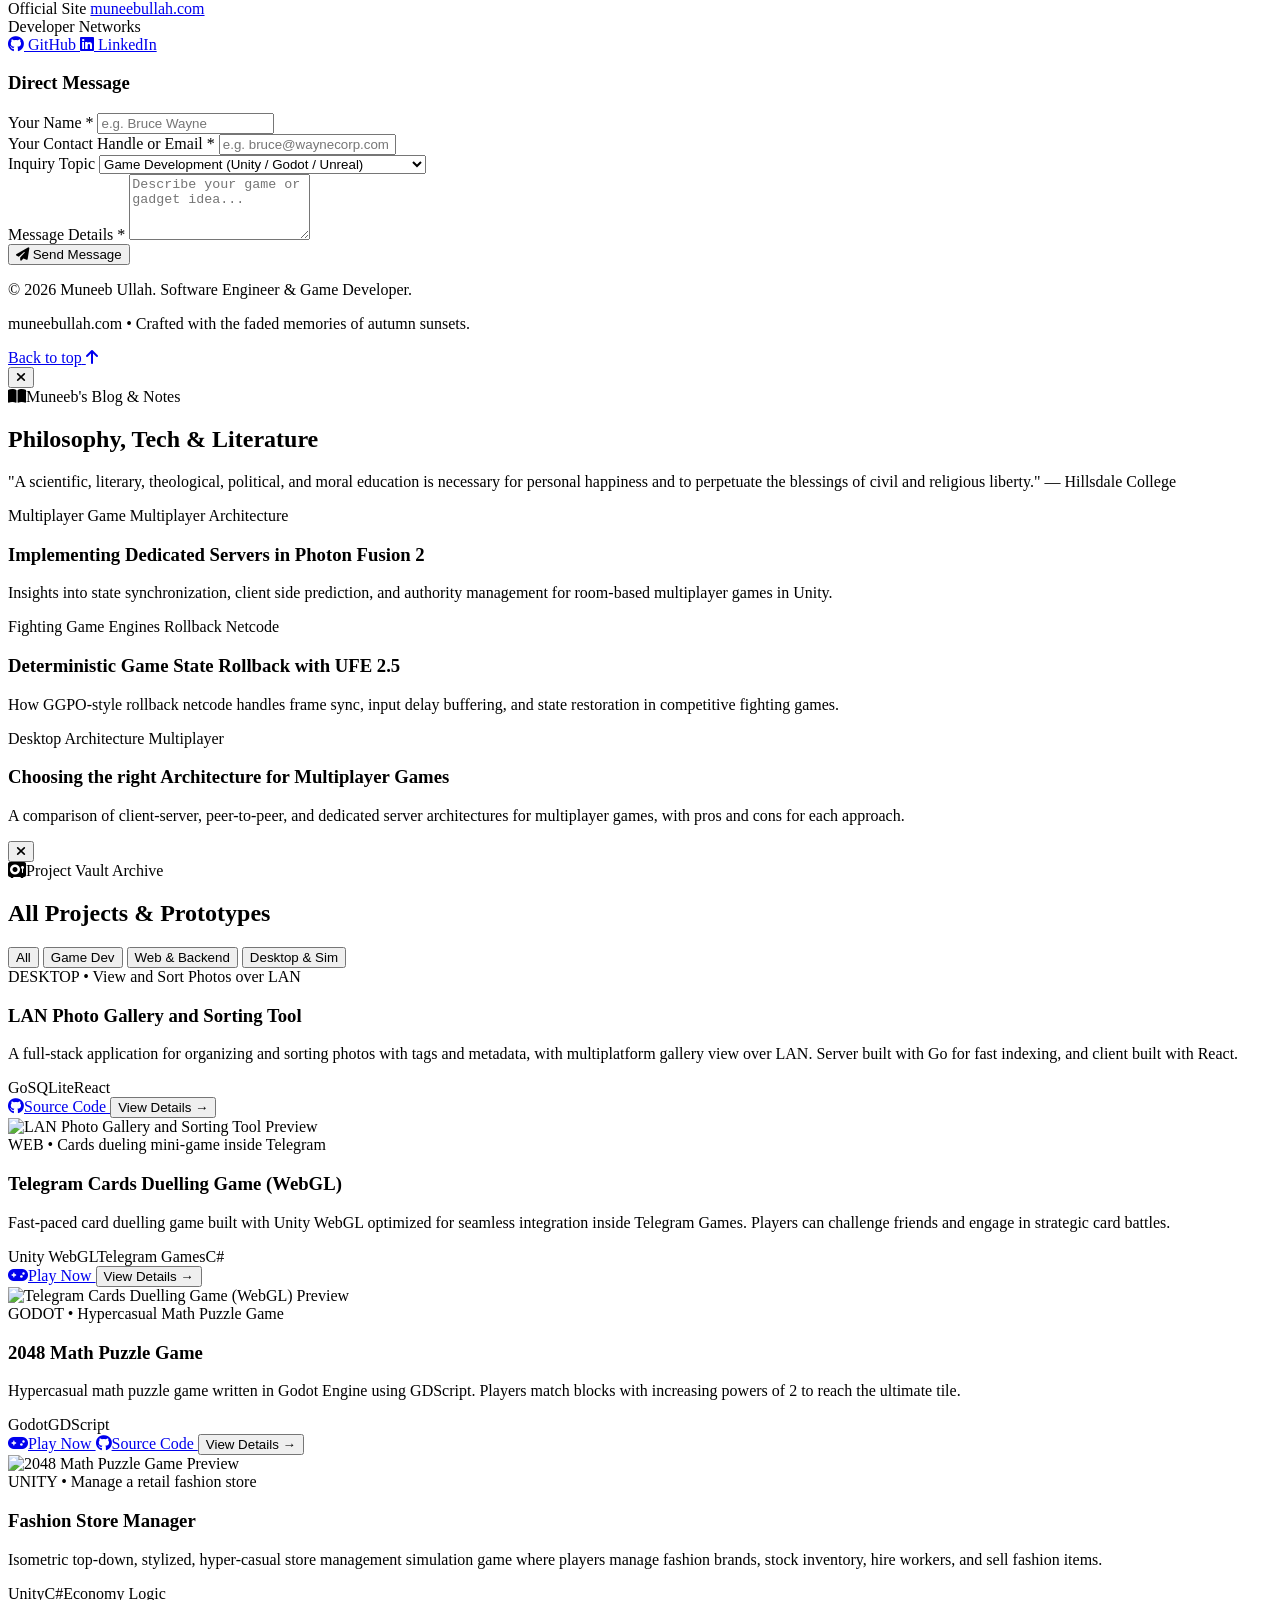
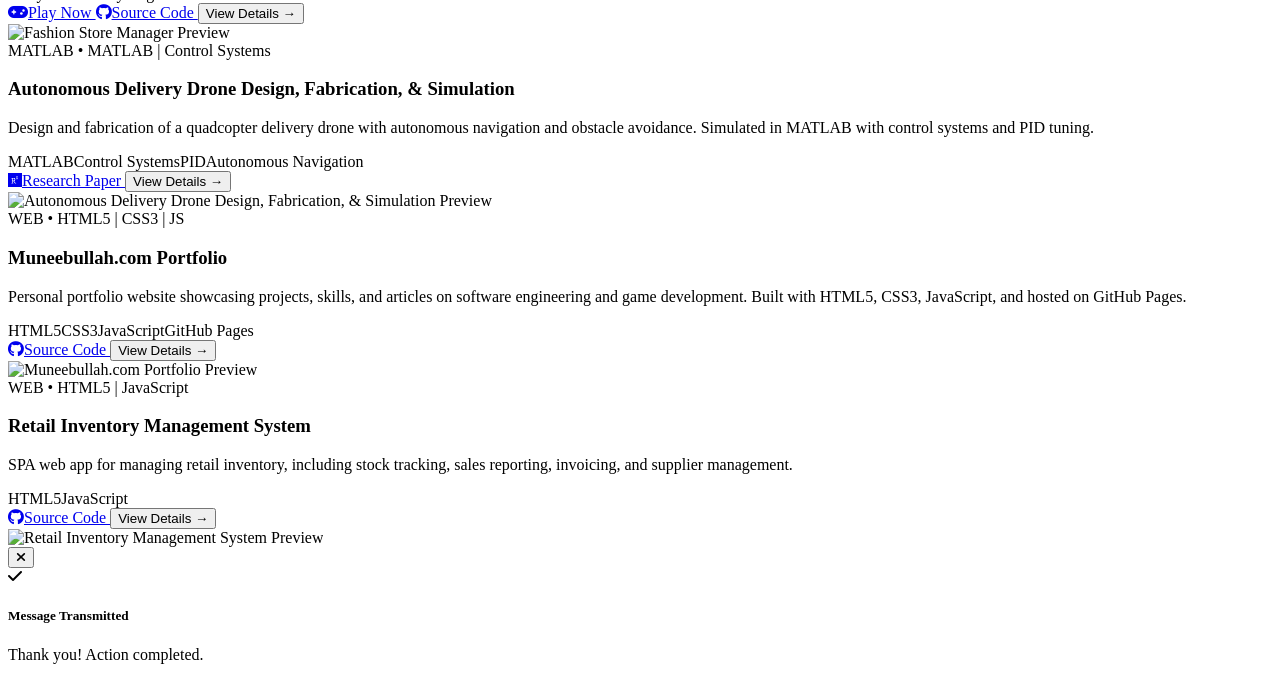
==== commit 20ef92b5: "Update index.html" ====
--- a/index.html
+++ b/index.html
@@ -384,9 +384,9 @@
 
                         <div class="flex flex-wrap gap-1.5 font-mono text-xs">
                             <span class="px-2 py-1 rounded bg-theme-bg border border-theme-border">Unity 3D/2D</span>
+                            <span class="px-2 py-1 rounded bg-theme-bg border border-theme-border">Godot</span>
                             <span class="px-2 py-1 rounded bg-theme-bg border border-theme-border">Photon Fusion 2</span>
                             <span class="px-2 py-1 rounded bg-theme-bg border border-theme-border">Web3 & NFTs</span>
-                            <span class="px-2 py-1 rounded bg-theme-bg border border-theme-border">UFE 2.5</span>
                             <span class="px-2 py-1 rounded bg-theme-bg border border-theme-border">VR & AR</span>
                             <span class="px-2 py-1 rounded bg-theme-bg border border-theme-border">WebGL</span>
                             <span class="px-2 py-1 rounded bg-theme-bg border border-theme-border">C#</span>
@@ -412,8 +412,9 @@
 
                         <div class="flex flex-wrap gap-1.5 font-mono text-xs">
                             <span class="px-2 py-1 rounded bg-theme-bg border border-theme-border">ASP.NET Core</span>
-                            <span class="px-2 py-1 rounded bg-theme-bg border border-theme-border">WebAPI / MVC</span>
-                            <span class="px-2 py-1 rounded bg-theme-bg border border-theme-border">Node.js / Express</span>
+                            <span class="px-2 py-1 rounded bg-theme-bg border border-theme-border">WebAPI / MVVM</span>
+                            <span class="px-2 py-1 rounded bg-theme-bg border border-theme-border">Node.js (Express)</span>
+                            <span class="px-2 py-1 rounded bg-theme-bg border border-theme-border">Go</span>
                             <span class="px-2 py-1 rounded bg-theme-bg border border-theme-border">PostgreSQL</span>
                             <span class="px-2 py-1 rounded bg-theme-bg border border-theme-border">MongoDB</span>
                             <span class="px-2 py-1 rounded bg-theme-bg border border-theme-border">WebSockets (SignalR)</span>
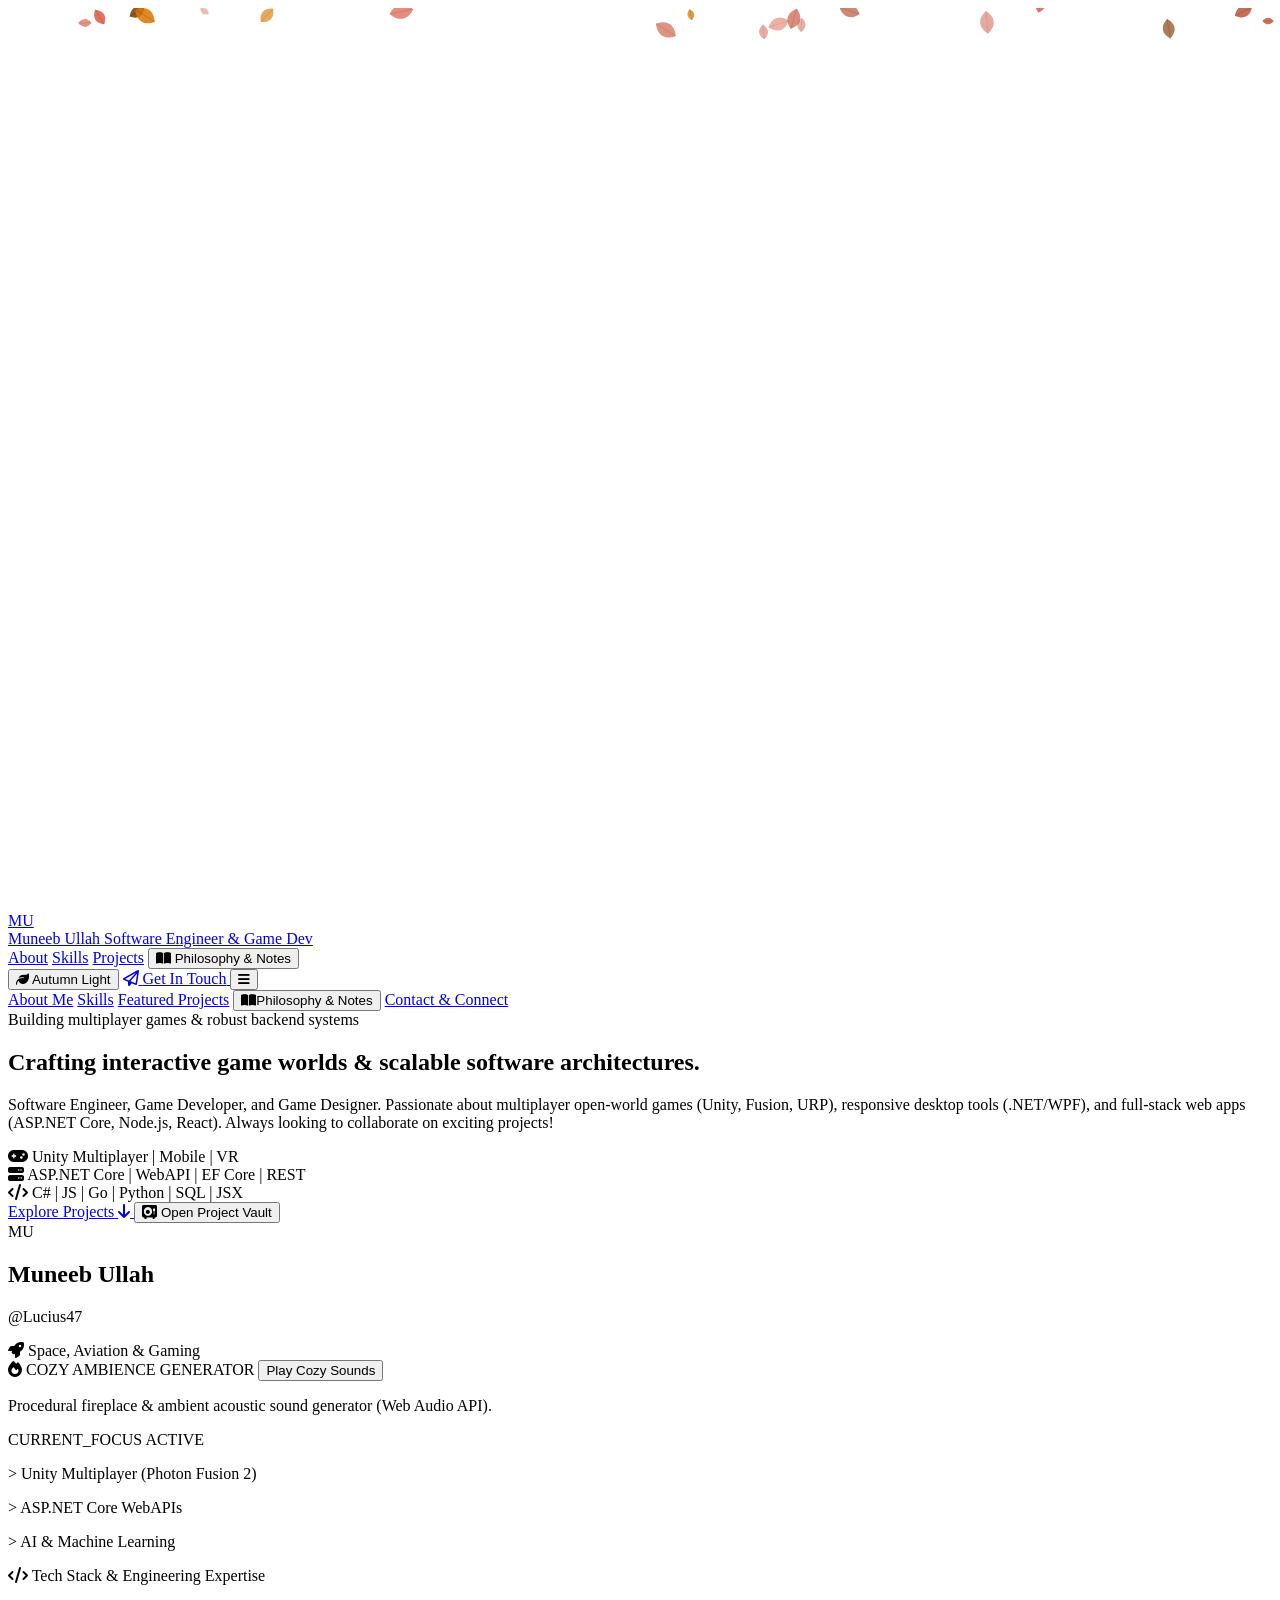
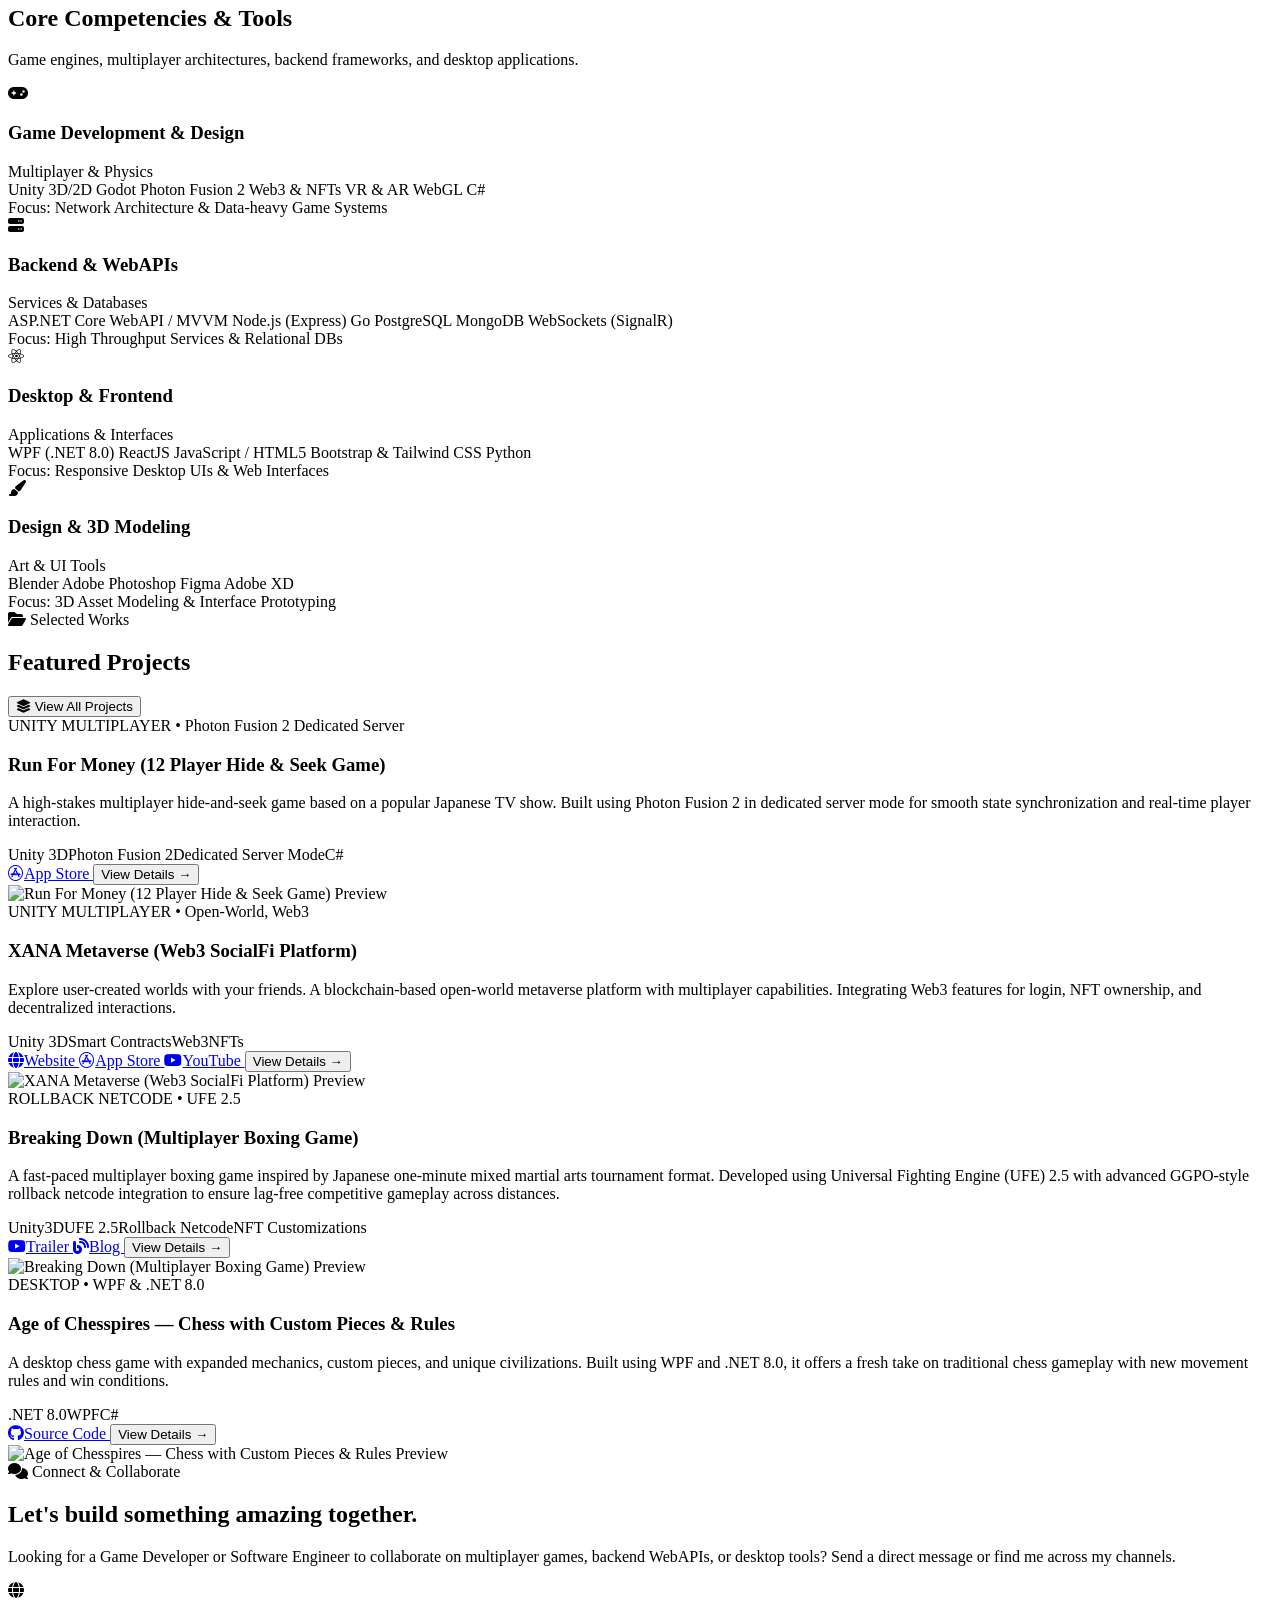
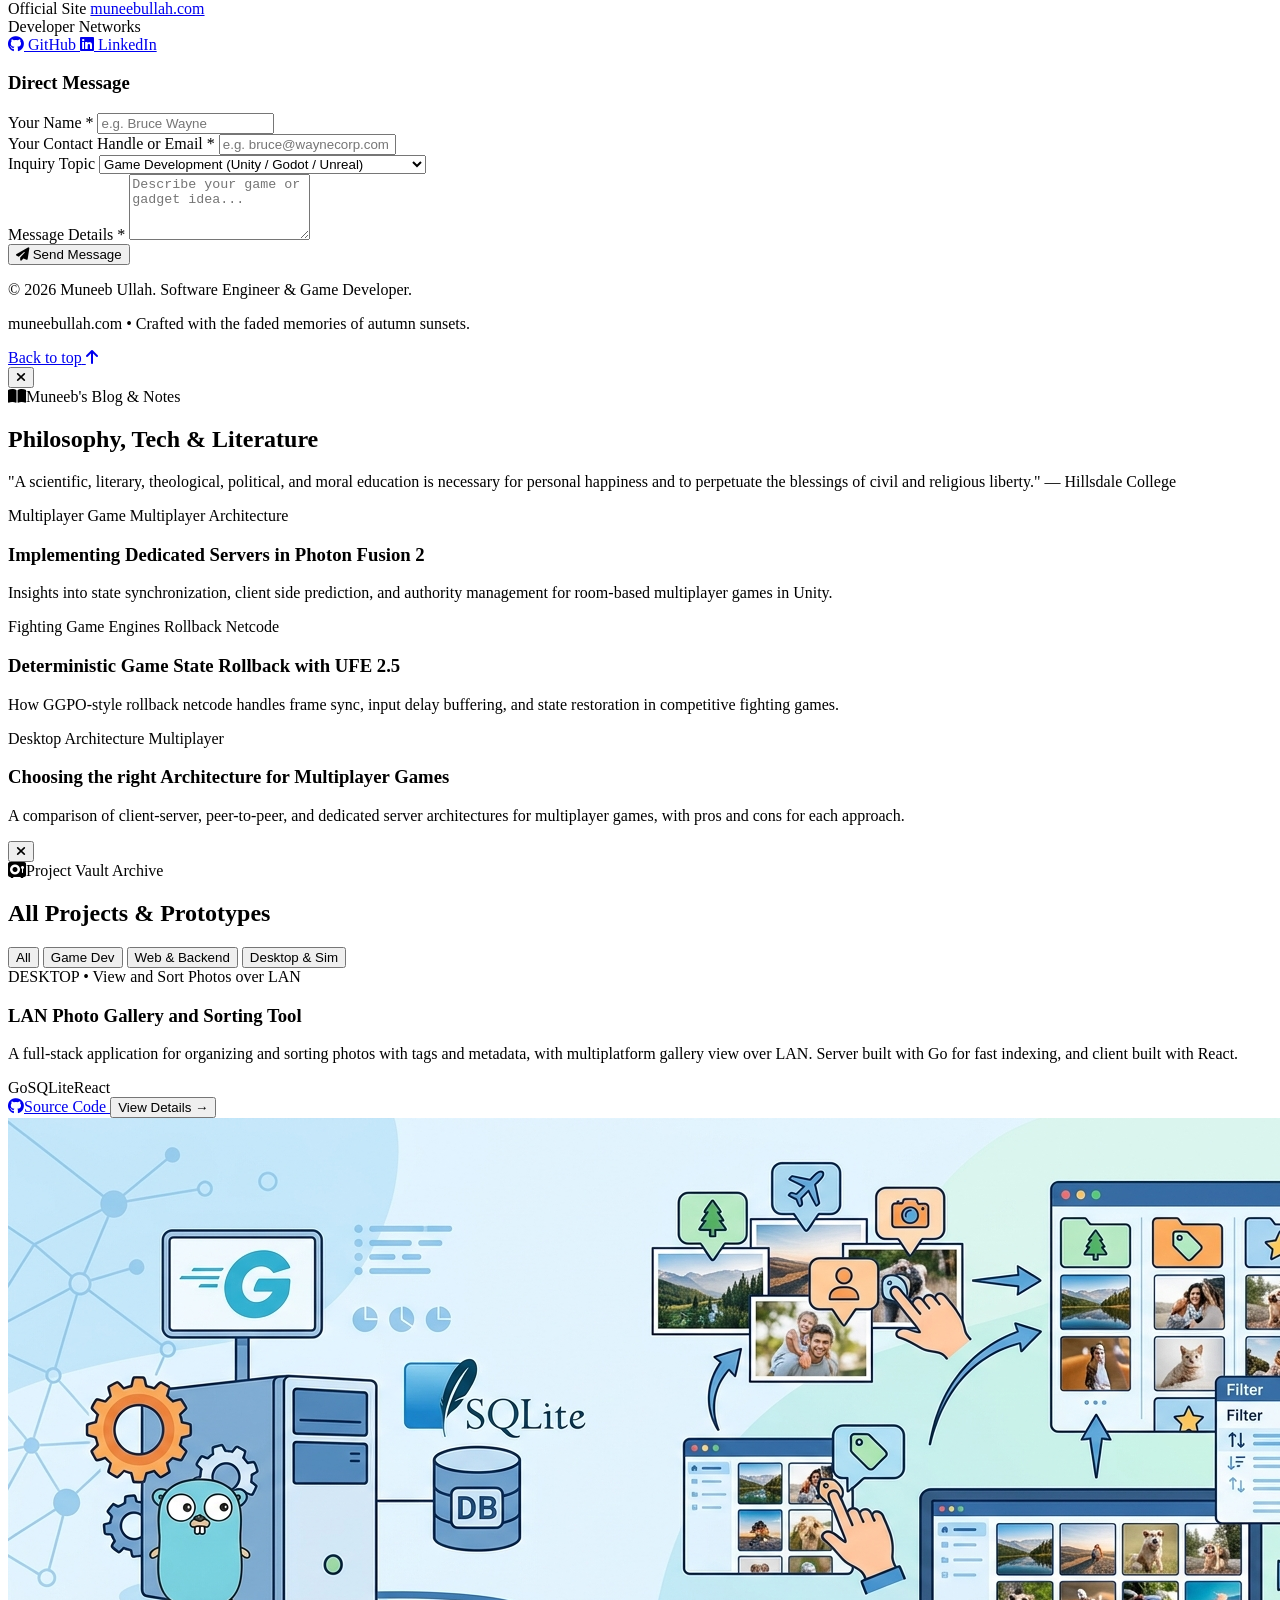
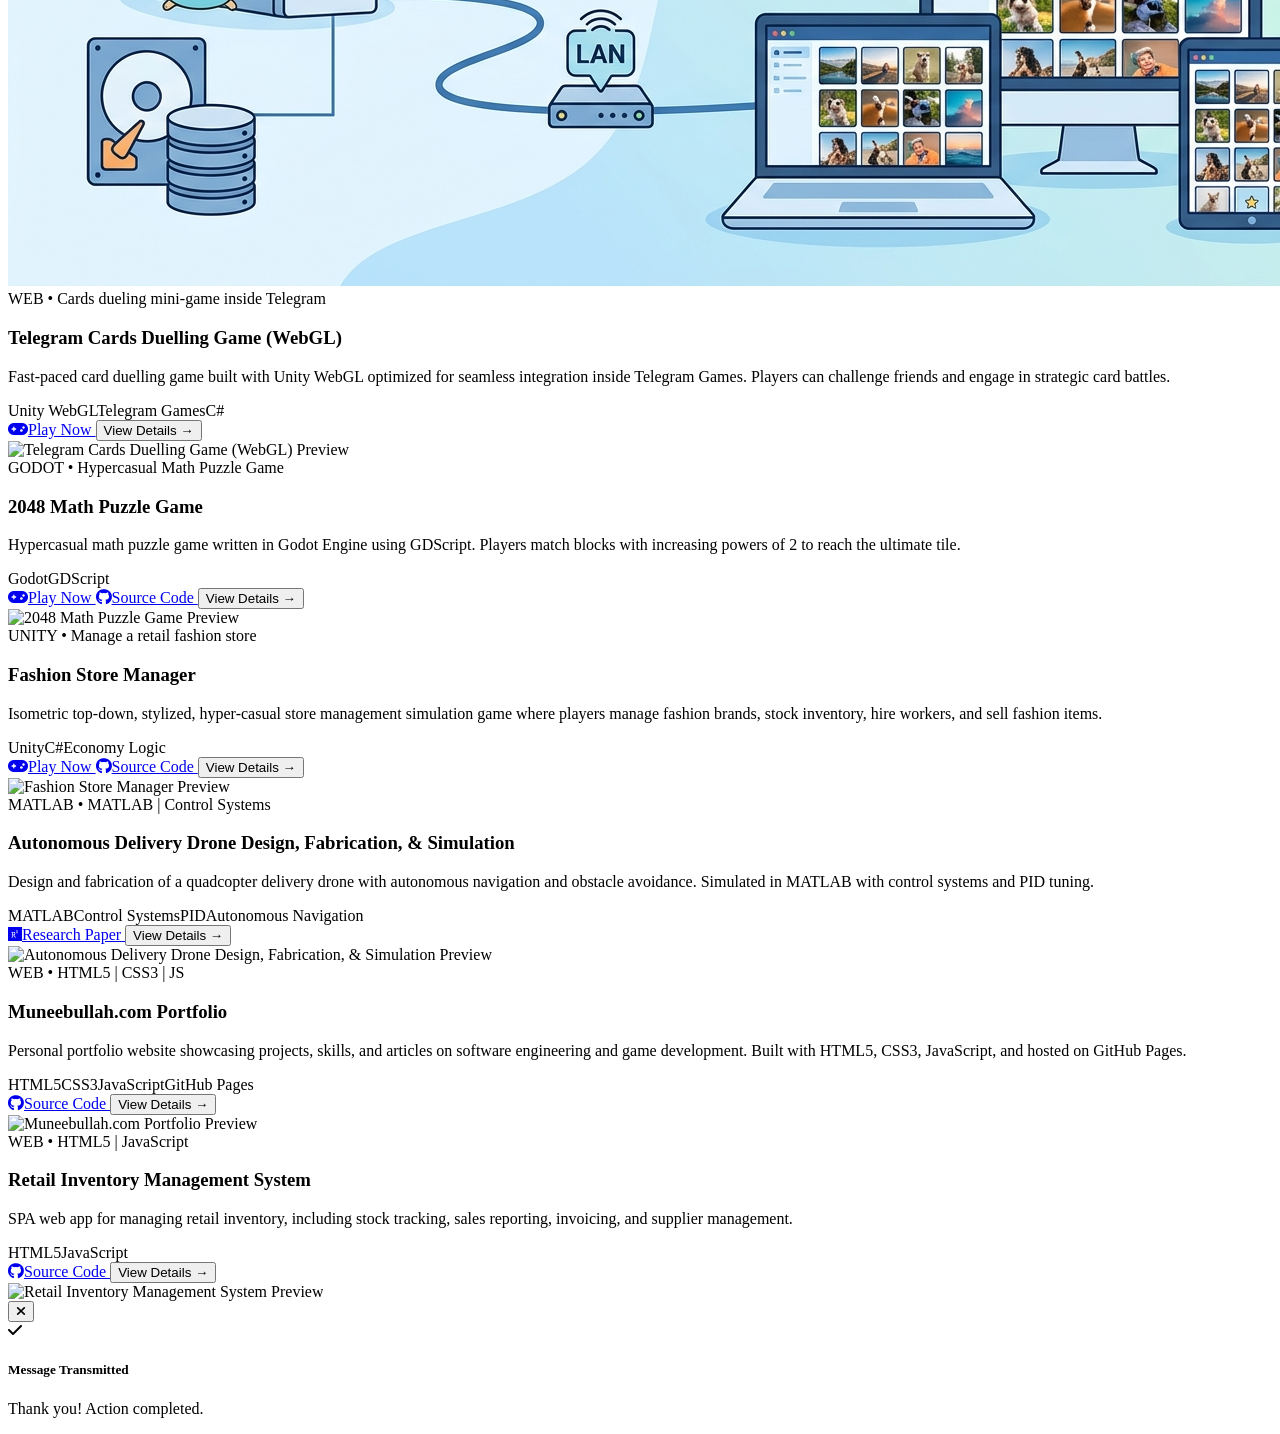
==== commit c20a69cf: "added LAN gallery app image" ====
--- a/index.html
+++ b/index.html
@@ -1018,7 +1018,7 @@
                 "A full-stack application for organizing and sorting photos with tags and metadata, with multiplatform gallery view over LAN. Server built with Go for fast indexing, and client built with React.", 
                 "View and Sort Photos over LAN",
                 ["Go", "SQLite", "React"],
-                "https://placehold.co/600x350/32221c/f59e0b?text=LAN+Photo+Gallery",
+                "/assets/img/projects/lan-photo-gallery.webp",
                 [
                     new ProjectLink("Source Code", "https://github.com/Lucius47/LAN-Gallery", "fa-brands fa-github")
                 ]
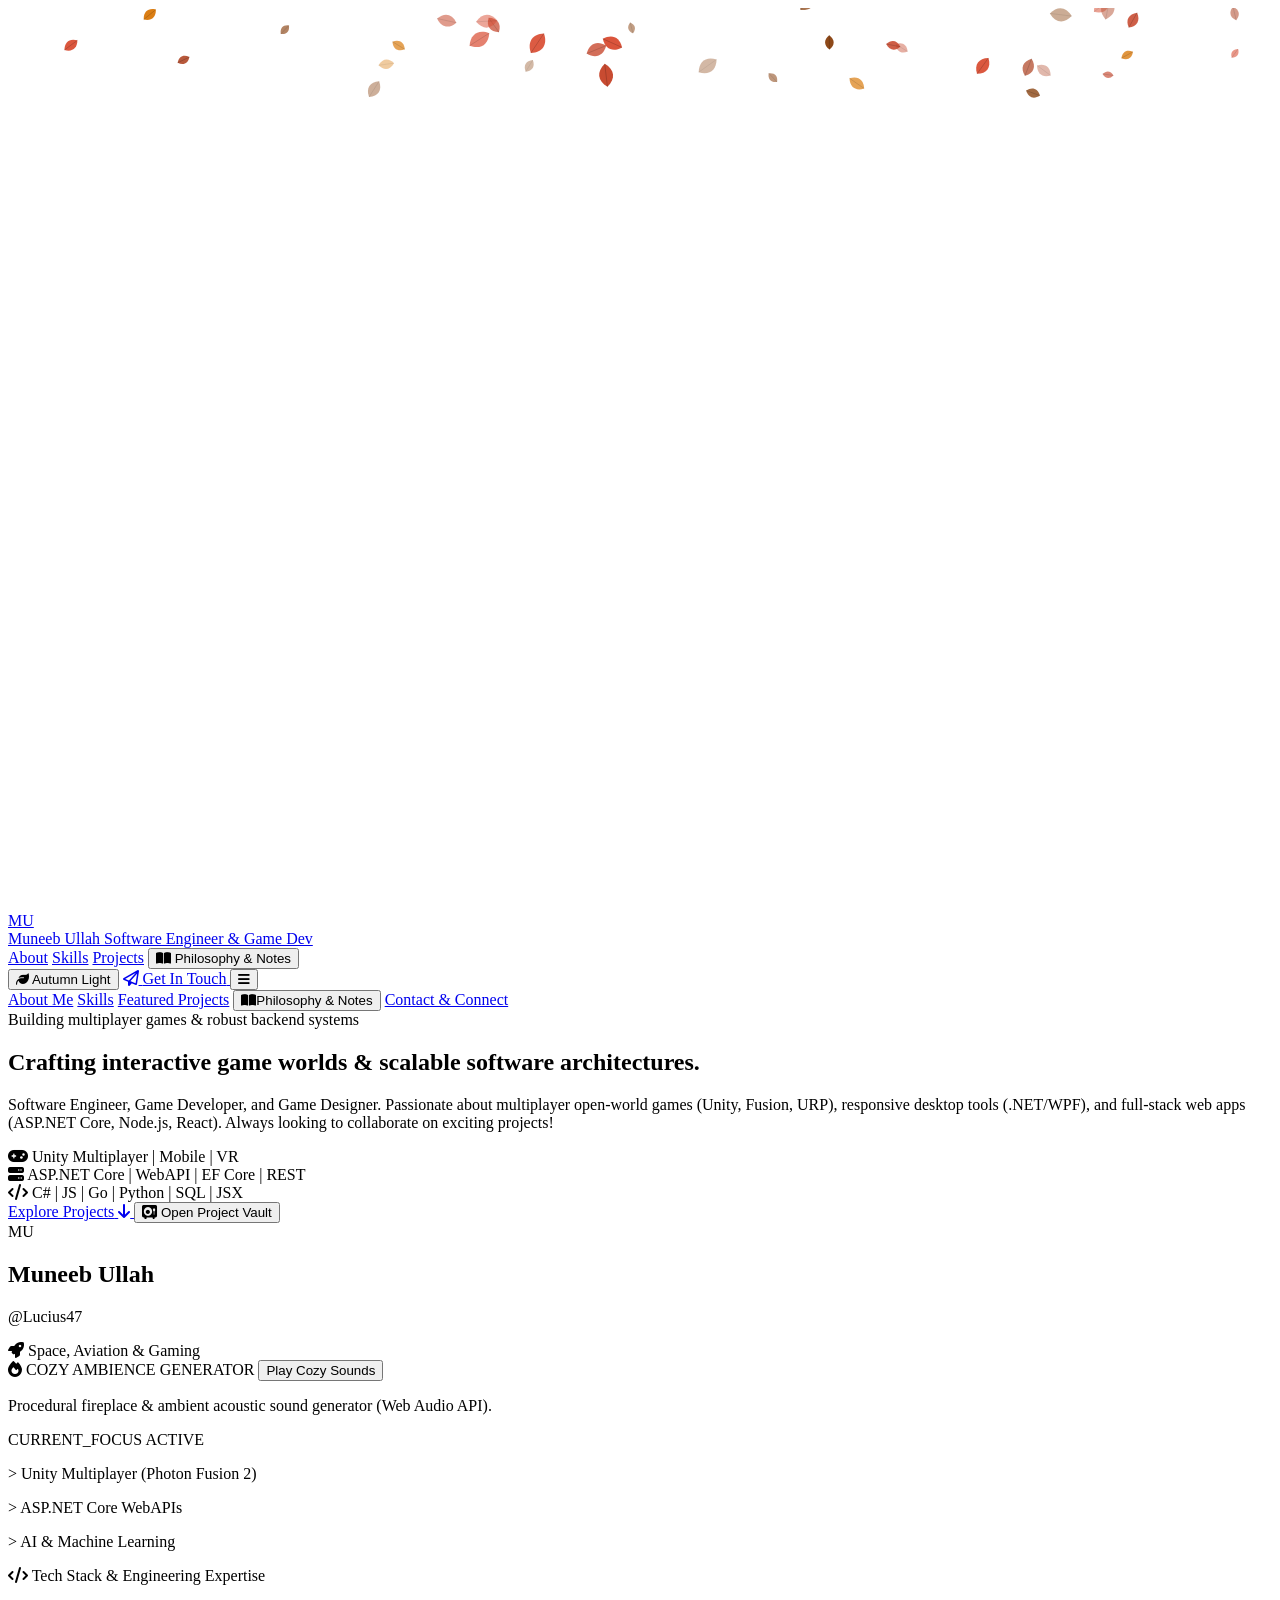
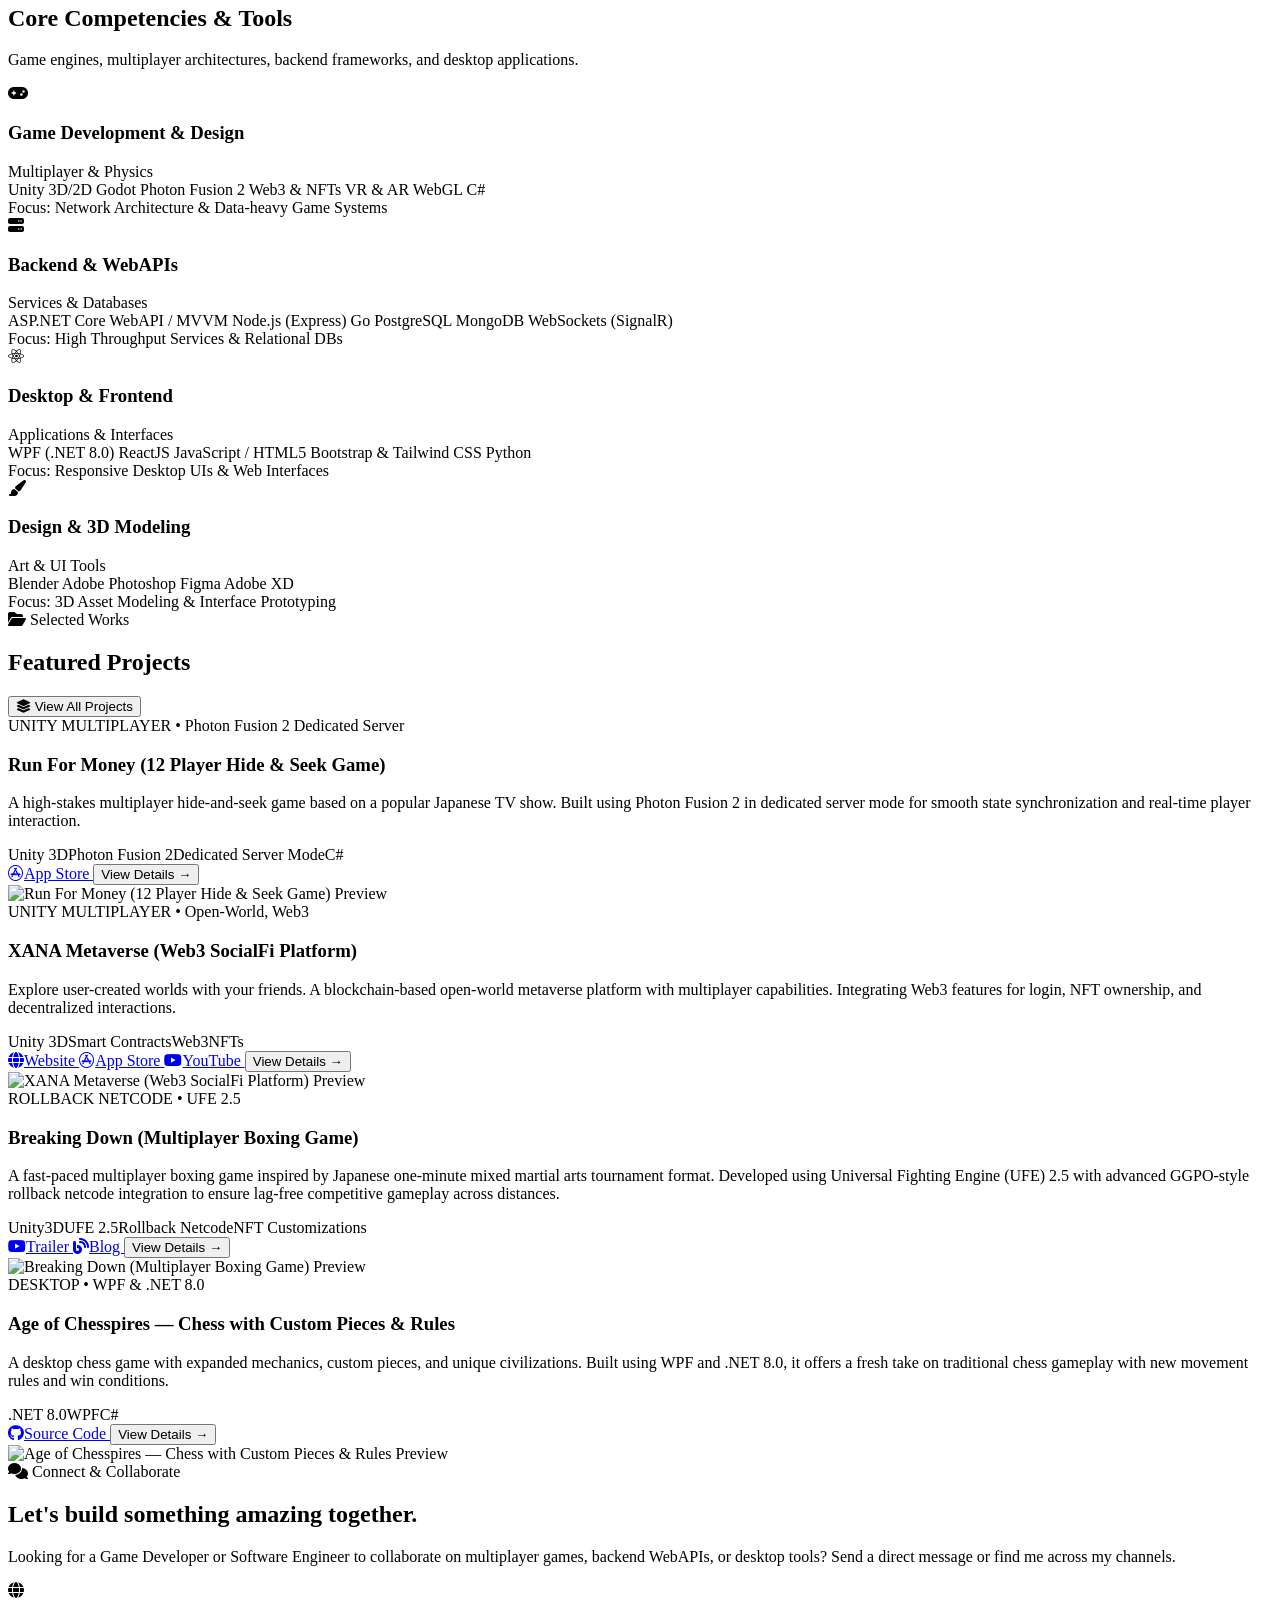
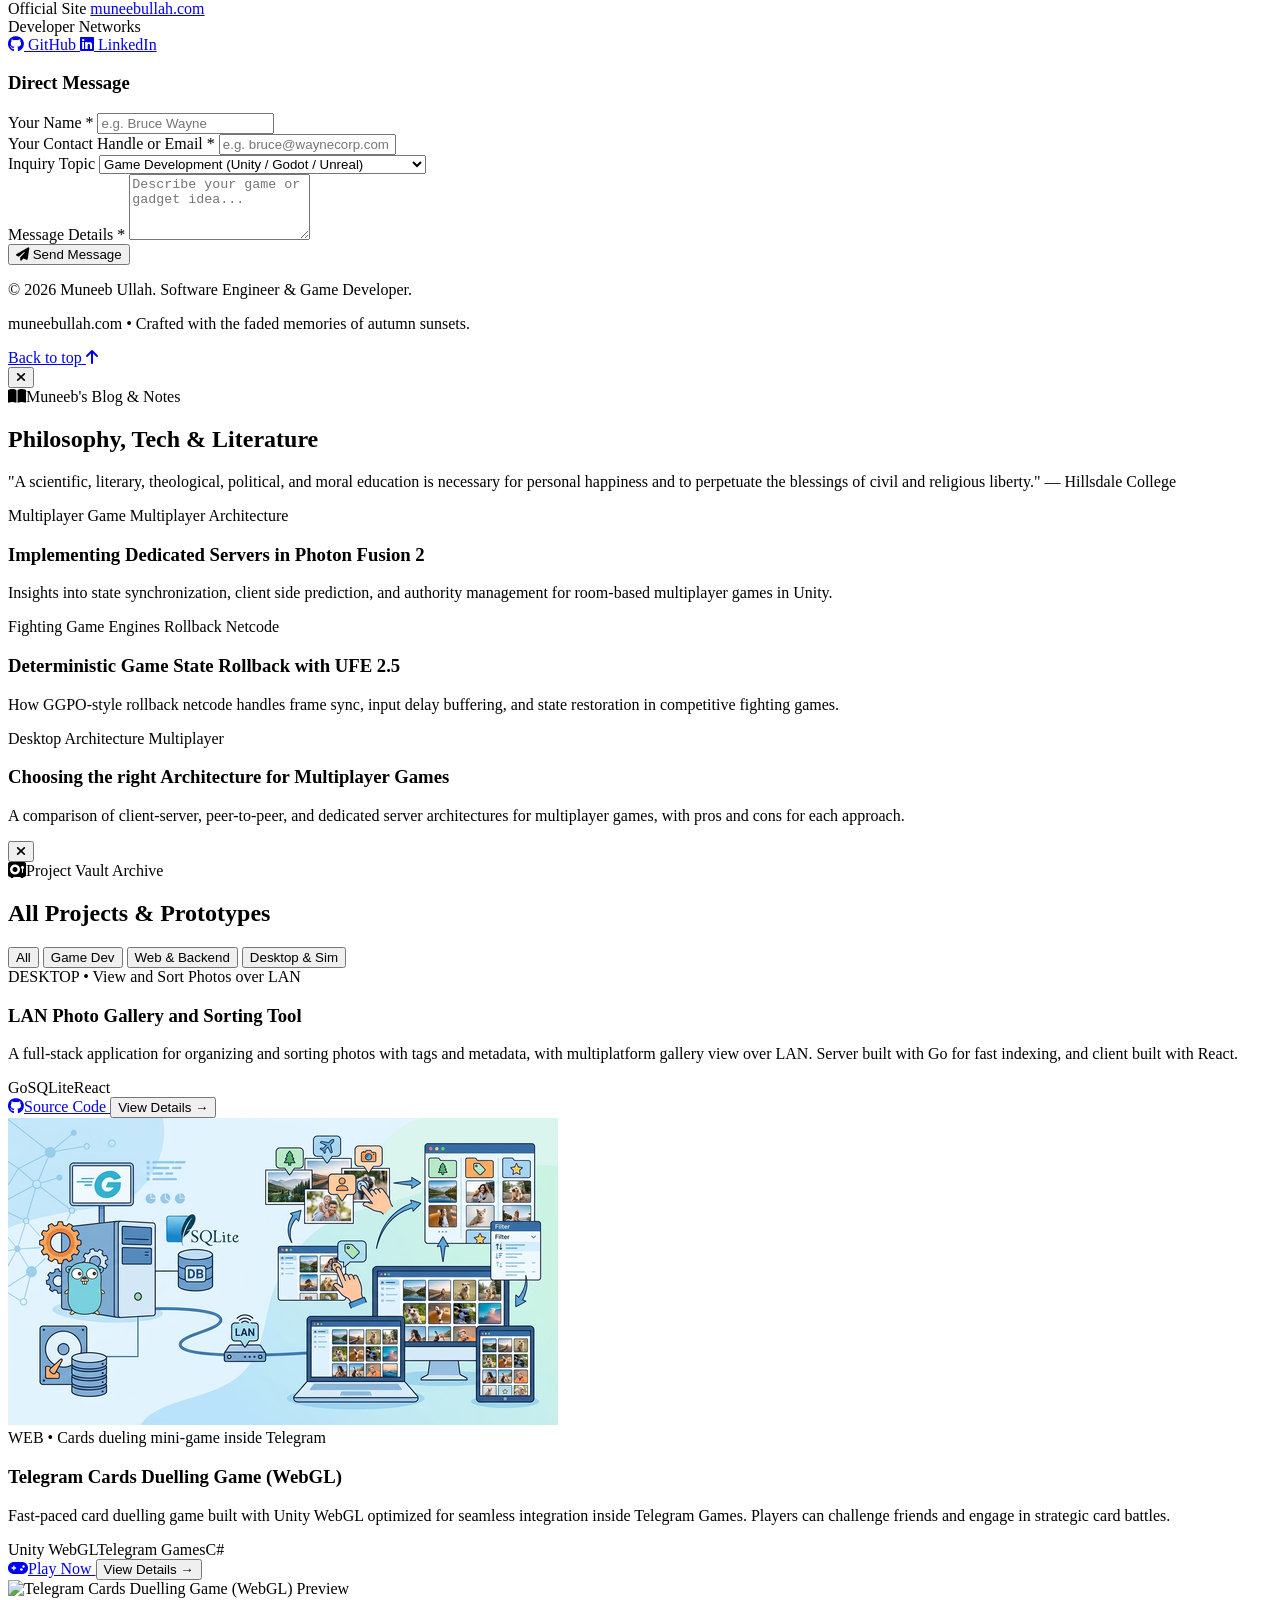
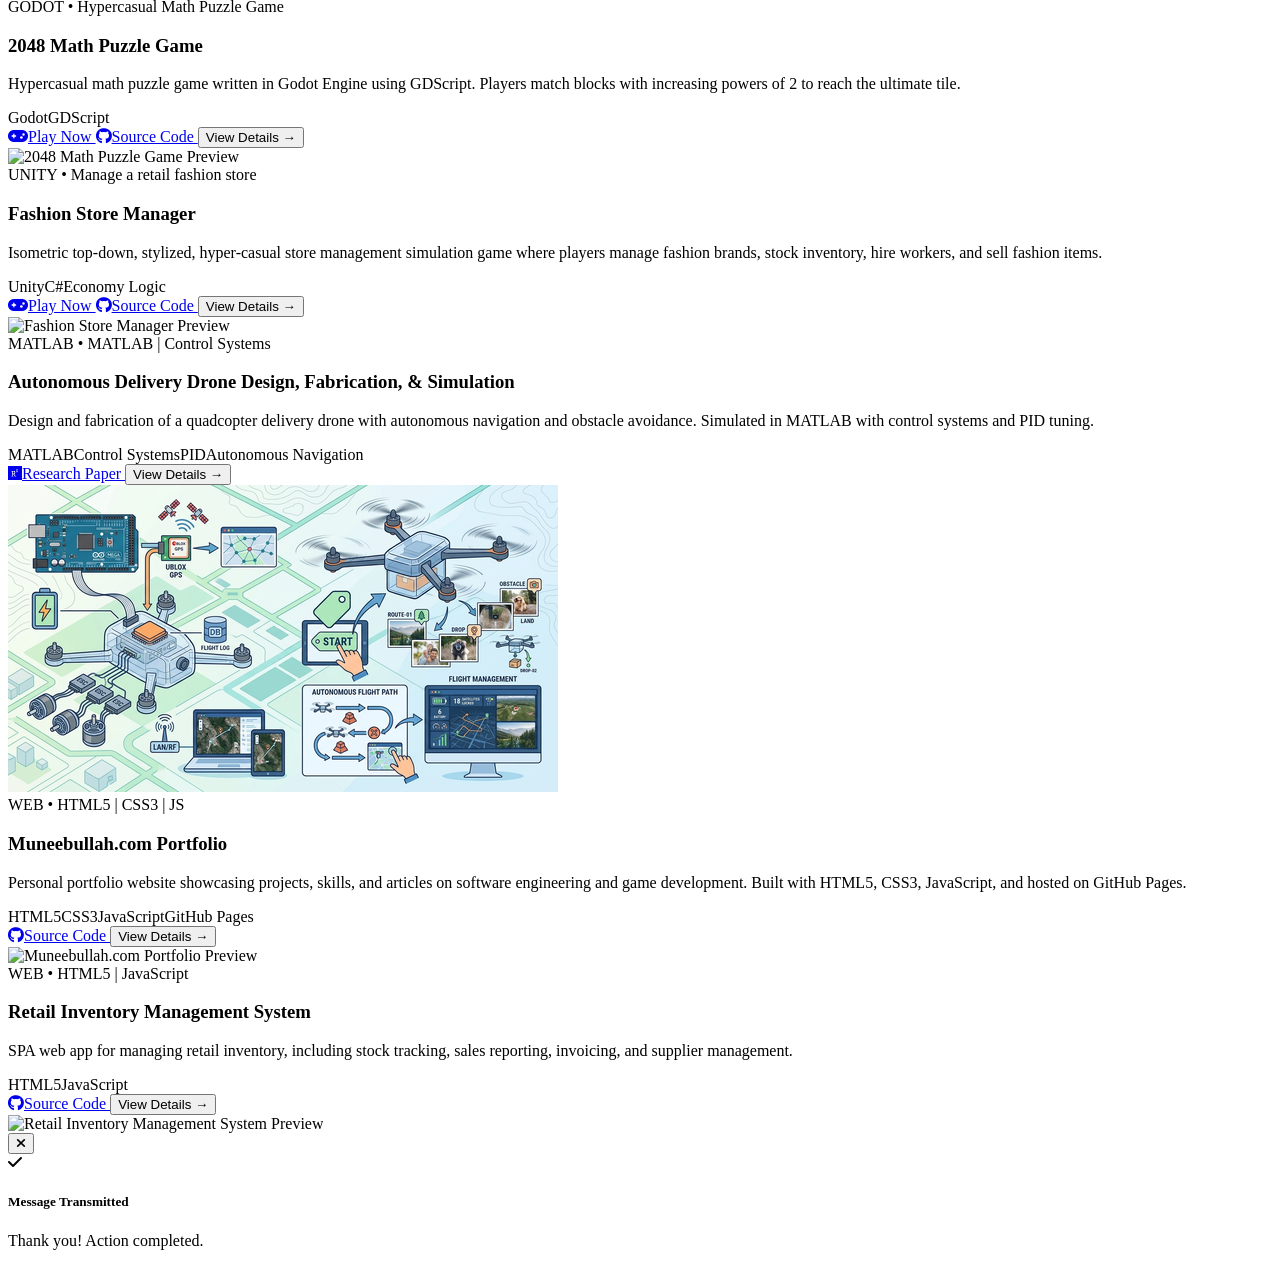
==== commit 6ee20774: "add drone project photo" ====
--- a/index.html
+++ b/index.html
@@ -1068,7 +1068,7 @@
                 "Design and fabrication of a quadcopter delivery drone with autonomous navigation and obstacle avoidance. Simulated in MATLAB with control systems and PID tuning.", 
                 "MATLAB | Control Systems",
                 ["MATLAB", "Control Systems", "PID", "Autonomous Navigation"],
-                "https://placehold.co/600x350/32221c/f59e0b?text=Delivery+Drone+Simulation",
+                "/assets/img/projects/delivery-drone.webp",
                 [
                     new ProjectLink("Research Paper", "https://www.researchgate.net/publication/355023499_Design_and_Fabrication_of_a_Quadcopter_Delivery_Drone", "fa-brands fa-researchgate")
                 ]
